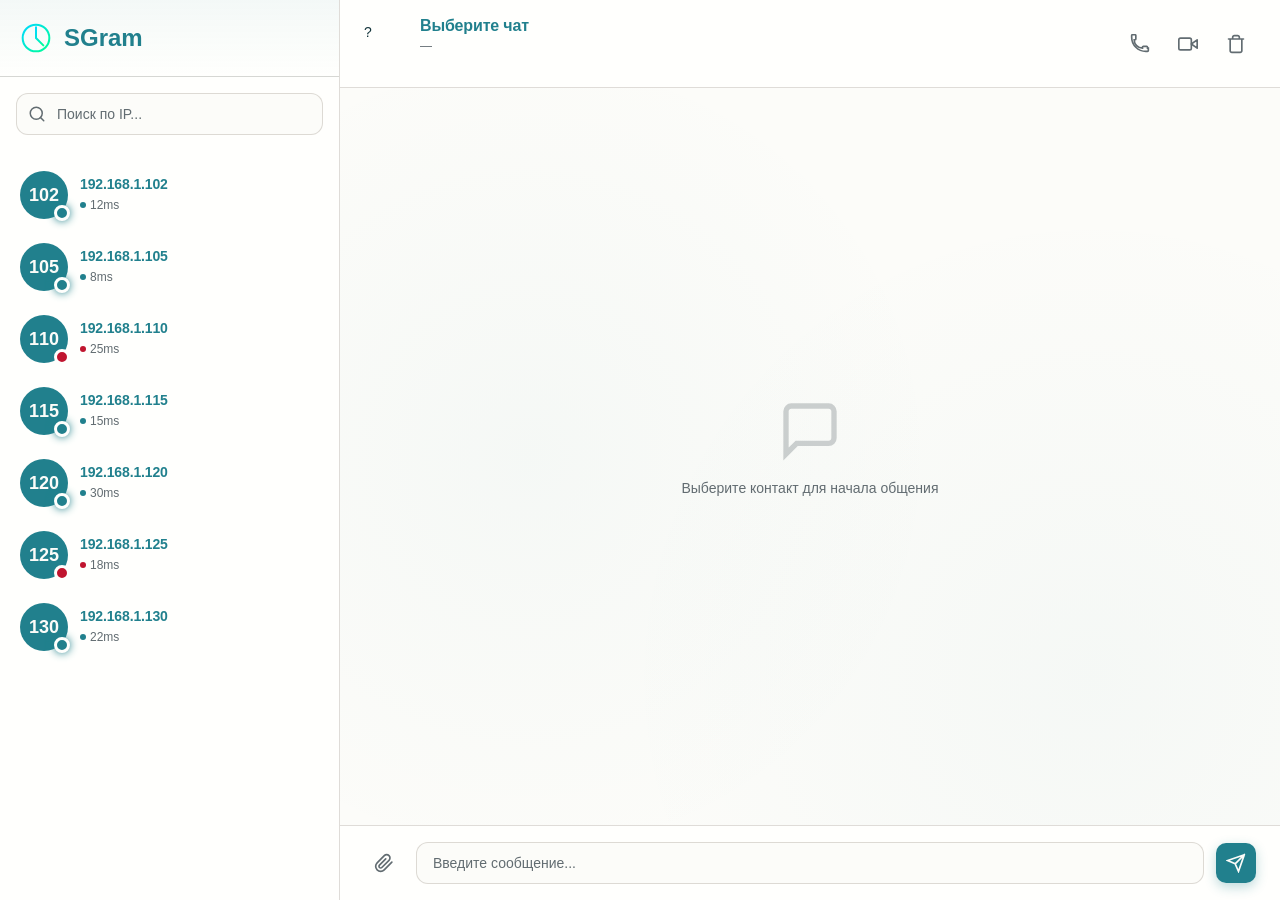
==== frontend/index.html @ 62a3f527 "Добавление frontend" ====
<!DOCTYPE html>
<html lang="ru">
<head>
    <meta charset="UTF-8">
    <meta name="viewport" content="width=device-width, initial-scale=1.0">
    <title>SGram</title>
    <link rel="stylesheet" href="css/styles.css">
</head>
<body>
    <div class="app-container">
        <aside class="sidebar">
            <div class="sidebar-header">
                <div class="logo">
                    <svg width="32" height="32" viewBox="0 0 48 48" fill="none">
                        <circle cx="24" cy="24" r="20" stroke="url(#gradient1)" stroke-width="3"/>
                        <path d="M24 8L24 24L35 35" stroke="url(#gradient1)" stroke-width="3" stroke-linecap="round"/>
                        <defs>
                            <linearGradient id="gradient1" x1="0%" y1="0%" x2="100%" y2="100%">
                                <stop offset="0%" style="stop-color:#00D9FF"/>
                                <stop offset="100%" style="stop-color:#00FF94"/>
                            </linearGradient>
                        </defs>
                    </svg>
                    <span>SGram</span>
                </div>
            </div>
            
            <div class="search-wrapper">
                <svg class="search-icon" width="18" height="18" viewBox="0 0 24 24" fill="none">
                    <circle cx="11" cy="11" r="8" stroke="currentColor" stroke-width="2"/>
                    <path d="M21 21L16.65 16.65" stroke="currentColor" stroke-width="2" stroke-linecap="round"/>
                </svg>
                <input type="text" placeholder="Поиск по IP..." id="search-input">
            </div>
            
            <div class="peers-list" id="peers-list"></div>
        </aside>
        
        <main class="chat-container">
            <div class="chat-header">
                <div class="chat-user-info">
                    <div class="avatar" id="header-avatar">
                        <span>?</span>
                        <div class="status-indicator"></div>
                    </div>
                    <div class="user-details">
                        <h3 id="header-name">Выберите чат</h3>
                        <p id="header-status">—</p>
                    </div>
                </div>
                
                <div class="chat-actions">
                    <button class="action-btn" id="voice-call-btn" title="Голосовой звонок">
                        <svg width="20" height="20" viewBox="0 0 24 24" fill="none">
                            <path d="M22 16.92V19.92C22 20.4723 21.5523 20.92 21 20.92H19C9.61116 20.92 2 13.3089 2 3.92001V1.92001C2 1.36773 2.44772 0.920013 3 0.920013H6C6.55228 0.920013 7 1.36773 7 1.92001V5.92001C7 6.47229 6.55228 6.92001 6 6.92001H5C5 12.4429 9.47715 16.92 15 16.92V15.92C15 15.3677 15.4477 14.92 16 14.92H20C20.5523 14.92 21 15.3677 21 15.92V16.92H22Z" stroke="currentColor" stroke-width="2"/>
                        </svg>
                    </button>
                    <button class="action-btn" id="video-call-btn" title="Видеозвонок">
                        <svg width="20" height="20" viewBox="0 0 24 24" fill="none">
                            <path d="M23 7L16 12L23 17V7Z" stroke="currentColor" stroke-width="2" stroke-linecap="round" stroke-linejoin="round"/>
                            <rect x="1" y="5" width="15" height="14" rx="2" stroke="currentColor" stroke-width="2"/>
                        </svg>
                    </button>
                    <button class="action-btn" id="delete-chat-btn" title="Удалить чат">
                        <svg width="20" height="20" viewBox="0 0 24 24" fill="none">
                            <path d="M3 6H5H21M8 6V4C8 3.46957 8.21071 2.96086 8.58579 2.58579C8.96086 2.21071 9.46957 2 10 2H14C14.5304 2 15.0391 2.21071 15.4142 2.58579C15.7893 2.96086 16 3.46957 16 4V6M19 6V20C19 20.5304 18.7893 21.0391 18.4142 21.4142C18.0391 21.7893 17.5304 22 17 22H7C6.46957 22 5.96086 21.7893 5.58579 21.4142C5.21071 21.0391 5 20.5304 5 20V6H19Z" stroke="currentColor" stroke-width="2" stroke-linecap="round"/>
                        </svg>
                    </button>
                </div>
            </div>
            
            <div class="messages-area" id="messages-area">
                <div class="empty-state">
                    <svg width="64" height="64" viewBox="0 0 24 24" fill="none">
                        <path d="M21 15C21 15.5304 20.7893 16.0391 20.4142 16.4142C20.0391 16.7893 19.5304 17 19 17H7L3 21V5C3 4.46957 3.21071 3.96086 3.58579 3.58579C3.96086 3.21071 4.46957 3 5 3H19C19.5304 3 20.0391 3.21071 20.4142 3.58579C20.7893 3.96086 21 4.46957 21 5V15Z" stroke="currentColor" stroke-width="2" stroke-linecap="round"/>
                    </svg>
                    <p>Выберите контакт для начала общения</p>
                </div>
            </div>
            
            <div class="file-preview hidden" id="file-preview"></div>
            
            <div class="message-input-wrapper">
                <input type="file" id="file-input" multiple hidden>
                <button class="attach-btn" id="attach-btn">
                    <svg width="20" height="20" viewBox="0 0 24 24" fill="none">
                        <path d="M21.44 11.05L12.25 20.24C11.1242 21.3658 9.59723 21.9983 8.005 21.9983C6.41277 21.9983 4.88584 21.3658 3.76 20.24C2.63416 19.1142 2.00166 17.5872 2.00166 15.995C2.00166 14.4028 2.63416 12.8758 3.76 11.75L12.33 3.18C13.0806 2.42944 14.0991 2.00562 15.16 2.00562C16.2209 2.00562 17.2394 2.42944 17.99 3.18C18.7406 3.93056 19.1644 4.94913 19.1644 6.01C19.1644 7.07087 18.7406 8.08944 17.99 8.84L9.41 17.41C9.03472 17.7853 8.52544 17.9971 7.995 17.9971C7.46456 17.9971 6.95528 17.7853 6.58 17.41C6.20472 17.0347 5.99292 16.5254 5.99292 15.995C5.99292 15.4646 6.20472 14.9553 6.58 14.58L14.07 7.1" stroke="currentColor" stroke-width="2" stroke-linecap="round"/>
                    </svg>
                </button>
                <input type="text" id="message-input" placeholder="Введите сообщение...">
                <button class="send-btn" id="send-btn">
                    <svg width="20" height="20" viewBox="0 0 24 24" fill="none">
                        <path d="M22 2L11 13M22 2L15 22L11 13M22 2L2 9L11 13" stroke="currentColor" stroke-width="2" stroke-linecap="round"/>
                    </svg>
                </button>
            </div>
        </main>
    </div>
    
    <div class="call-modal hidden" id="call-modal">
        <div class="call-content" id="call-content">
            <div class="call-avatar" id="call-avatar-wrapper">
                <span id="call-avatar-text">?</span>
            </div>
            <h3 id="call-name">IP адрес</h3>
            <p id="call-status">Звонок...</p>
            
            <div class="call-actions">
                <button class="call-btn decline" id="decline-call-btn">
                    <svg width="24" height="24" viewBox="0 0 24 24" fill="none">
                        <path d="M22 16.92V19.92C22 20.4723 21.5523 20.92 21 20.92H19C9.61116 20.92 2 13.3089 2 3.92001V1.92001C2 1.36773 2.44772 0.920013 3 0.920013H6C6.55228 0.920013 7 1.36773 7 1.92001V5.92001C7 6.47229 6.55228 6.92001 6 6.92001H5C5 12.4429 9.47715 16.92 15 16.92V15.92C15 15.3677 15.4477 14.92 16 14.92H20C20.5523 14.92 21 15.3677 21 15.92V16.92H22Z" stroke="currentColor" stroke-width="2"/>
                    </svg>
                </button>
            </div>
        </div>
        
        <div class="video-call-wrapper hidden" id="video-call-wrapper">
            <video id="remote-video" class="remote-video" autoplay playsinline></video>
            <video id="local-video" class="local-video" autoplay playsinline muted></video>
            <div class="video-timer" id="video-timer">00:00</div>
            <button class="video-end-btn" id="video-end-btn">
                <svg width="24" height="24" viewBox="0 0 24 24" fill="none">
                    <path d="M22 16.92V19.92C22 20.4723 21.5523 20.92 21 20.92H19C9.61116 20.92 2 13.3089 2 3.92001V1.92001C2 1.36773 2.44772 0.920013 3 0.920013H6C6.55228 0.920013 7 1.36773 7 1.92001V5.92001C7 6.47229 6.55228 6.92001 6 6.92001H5C5 12.4429 9.47715 16.92 15 16.92V15.92C15 15.3677 15.4477 14.92 16 14.92H20C20.5523 14.92 21 15.3677 21 15.92V16.92H22Z" stroke="currentColor" stroke-width="2"/>
                </svg>
            </button>
        </div>
    </div>
    
    <script src="js/app.js"></script>
</body>
</html>
---- frontend/css/styles.css ----
:root {
  --color-white: rgba(255, 255, 255, 1);
  --color-black: rgba(0, 0, 0, 1);
  --color-cream-50: rgba(252, 252, 249, 1);
  --color-cream-100: rgba(255, 255, 253, 1);
  --color-gray-200: rgba(245, 245, 245, 1);
  --color-gray-300: rgba(167, 169, 169, 1);
  --color-gray-400: rgba(119, 124, 124, 1);
  --color-slate-500: rgba(98, 108, 113, 1);
  --color-brown-600: rgba(94, 82, 64, 1);
  --color-charcoal-700: rgba(31, 33, 33, 1);
  --color-charcoal-800: rgba(38, 40, 40, 1);
  --color-slate-900: rgba(19, 52, 59, 1);
  --color-teal-300: rgba(50, 184, 198, 1);
  --color-teal-400: rgba(45, 166, 178, 1);
  --color-teal-500: rgba(33, 128, 141, 1);
  --color-teal-600: rgba(29, 116, 128, 1);
  --color-teal-700: rgba(26, 104, 115, 1);
  --color-teal-800: rgba(41, 150, 161, 1);
  --color-red-400: rgba(255, 84, 89, 1);
  --color-red-500: rgba(192, 21, 47, 1);
  --color-orange-400: rgba(230, 129, 97, 1);
  --color-orange-500: rgba(168, 75, 47, 1);

  --color-brown-600-rgb: 94, 82, 64;
  --color-teal-500-rgb: 33, 128, 141;
  --color-slate-900-rgb: 19, 52, 59;
  --color-slate-500-rgb: 98, 108, 113;
  --color-red-500-rgb: 192, 21, 47;
  --color-red-400-rgb: 255, 84, 89;
  --color-orange-500-rgb: 168, 75, 47;
  --color-orange-400-rgb: 230, 129, 97;

  --color-bg-1: rgba(59, 130, 246, 0.08);
  --color-bg-2: rgba(245, 158, 11, 0.08);
  --color-bg-3: rgba(34, 197, 94, 0.08);
  --color-bg-4: rgba(239, 68, 68, 0.08);
  --color-bg-5: rgba(147, 51, 234, 0.08);
  --color-bg-6: rgba(249, 115, 22, 0.08);
  --color-bg-7: rgba(236, 72, 153, 0.08);
  --color-bg-8: rgba(6, 182, 212, 0.08);

  --color-background: var(--color-cream-50);
  --color-surface: var(--color-cream-100);
  --color-text: var(--color-slate-900);
  --color-text-secondary: var(--color-slate-500);
  --color-primary: var(--color-teal-500);
  --color-primary-hover: var(--color-teal-600);
  --color-primary-active: var(--color-teal-700);
  --color-secondary: rgba(var(--color-brown-600-rgb), 0.12);
  --color-secondary-hover: rgba(var(--color-brown-600-rgb), 0.2);
  --color-secondary-active: rgba(var(--color-brown-600-rgb), 0.25);
  --color-border: rgba(var(--color-brown-600-rgb), 0.2);
  --color-btn-primary-text: var(--color-cream-50);
  --color-card-border: rgba(var(--color-brown-600-rgb), 0.12);
  --color-card-border-inner: rgba(var(--color-brown-600-rgb), 0.12);
  --color-error: var(--color-red-500);
  --color-success: var(--color-teal-500);
  --color-warning: var(--color-orange-500);
  --color-info: var(--color-slate-500);
  --color-focus-ring: rgba(var(--color-teal-500-rgb), 0.4);
  --color-select-caret: rgba(var(--color-slate-900-rgb), 0.8);

  --focus-ring: 0 0 0 3px var(--color-focus-ring);
  --focus-outline: 2px solid var(--color-primary);
  --status-bg-opacity: 0.15;
  --status-border-opacity: 0.25;
  --select-caret-light: url("data:image/svg+xml,%3Csvg xmlns='http://www.w3.org/2000/svg' width='16' height='16' viewBox='0 0 24 24' fill='none' stroke='%23134252' stroke-width='2' stroke-linecap='round' stroke-linejoin='round'%3E%3Cpolyline points='6 9 12 15 18 9'%3E%3C/polyline%3E%3C/svg%3E");
  --select-caret-dark: url("data:image/svg+xml,%3Csvg xmlns='http://www.w3.org/2000/svg' width='16' height='16' viewBox='0 0 24 24' fill='none' stroke='%23f5f5f5' stroke-width='2' stroke-linecap='round' stroke-linejoin='round'%3E%3Cpolyline points='6 9 12 15 18 9'%3E%3C/polyline%3E%3C/svg%3E");

  --color-success-rgb: 33, 128, 141;
  --color-error-rgb: 192, 21, 47;
  --color-warning-rgb: 168, 75, 47;
  --color-info-rgb: 98, 108, 113;

  --font-family-base: "FKGroteskNeue", "Geist", "Inter", -apple-system,
    BlinkMacSystemFont, "Segoe UI", Roboto, sans-serif;
  --font-family-mono: "Berkeley Mono", ui-monospace, SFMono-Regular, Menlo,
    Monaco, Consolas, monospace;
  --font-size-xs: 11px;
  --font-size-sm: 12px;
  --font-size-base: 14px;
  --font-size-md: 14px;
  --font-size-lg: 16px;
  --font-size-xl: 18px;
  --font-size-2xl: 20px;
  --font-size-3xl: 24px;
  --font-size-4xl: 30px;
  --font-weight-normal: 400;
  --font-weight-medium: 500;
  --font-weight-semibold: 550;
  --font-weight-bold: 600;
  --line-height-tight: 1.2;
  --line-height-normal: 1.5;
  --letter-spacing-tight: -0.01em;

  --space-0: 0;
  --space-1: 1px;
  --space-2: 2px;
  --space-4: 4px;
  --space-6: 6px;
  --space-8: 8px;
  --space-10: 10px;
  --space-12: 12px;
  --space-16: 16px;
  --space-20: 20px;
  --space-24: 24px;
  --space-32: 32px;

  --radius-sm: 6px;
  --radius-base: 8px;
  --radius-md: 10px;
  --radius-lg: 12px;
  --radius-full: 9999px;

  --shadow-xs: 0 1px 2px rgba(0, 0, 0, 0.02);
  --shadow-sm: 0 1px 3px rgba(0, 0, 0, 0.04), 0 1px 2px rgba(0, 0, 0, 0.02);
  --shadow-md: 0 4px 6px -1px rgba(0, 0, 0, 0.04),
    0 2px 4px -1px rgba(0, 0, 0, 0.02);
  --shadow-lg: 0 10px 15px -3px rgba(0, 0, 0, 0.04),
    0 4px 6px -2px rgba(0, 0, 0, 0.02);
  --shadow-inset-sm: inset 0 1px 0 rgba(255, 255, 255, 0.15),
    inset 0 -1px 0 rgba(0, 0, 0, 0.03);

  /* Animation */
  --duration-fast: 150ms;
  --duration-normal: 250ms;
  --ease-standard: cubic-bezier(0.16, 1, 0.3, 1);

  /* Layout */
  --container-sm: 640px;
  --container-md: 768px;
  --container-lg: 1024px;
  --container-xl: 1280px;
}

/* Dark mode colors */
@media (prefers-color-scheme: dark) {
  :root {
    /* RGB versions for opacity control (Dark Mode) */
    --color-gray-400-rgb: 119, 124, 124;
    --color-teal-300-rgb: 50, 184, 198;
    --color-gray-300-rgb: 167, 169, 169;
    --color-gray-200-rgb: 245, 245, 245;

    /* Background color tokens (Dark Mode) */
    --color-bg-1: rgba(29, 78, 216, 0.15); /* Dark blue */
    --color-bg-2: rgba(180, 83, 9, 0.15); /* Dark yellow */
    --color-bg-3: rgba(21, 128, 61, 0.15); /* Dark green */
    --color-bg-4: rgba(185, 28, 28, 0.15); /* Dark red */
    --color-bg-5: rgba(107, 33, 168, 0.15); /* Dark purple */
    --color-bg-6: rgba(194, 65, 12, 0.15); /* Dark orange */
    --color-bg-7: rgba(190, 24, 93, 0.15); /* Dark pink */
    --color-bg-8: rgba(8, 145, 178, 0.15); /* Dark cyan */

    /* Semantic Color Tokens (Dark Mode) */
    --color-background: var(--color-charcoal-700);
    --color-surface: var(--color-charcoal-800);
    --color-text: var(--color-gray-200);
    --color-text-secondary: rgba(var(--color-gray-300-rgb), 0.7);
    --color-primary: var(--color-teal-300);
    --color-primary-hover: var(--color-teal-400);
    --color-primary-active: var(--color-teal-800);
    --color-secondary: rgba(var(--color-gray-400-rgb), 0.15);
    --color-secondary-hover: rgba(var(--color-gray-400-rgb), 0.25);
    --color-secondary-active: rgba(var(--color-gray-400-rgb), 0.3);
    --color-border: rgba(var(--color-gray-400-rgb), 0.3);
    --color-error: var(--color-red-400);
    --color-success: var(--color-teal-300);
    --color-warning: var(--color-orange-400);
    --color-info: var(--color-gray-300);
    --color-focus-ring: rgba(var(--color-teal-300-rgb), 0.4);
    --color-btn-primary-text: var(--color-slate-900);
    --color-card-border: rgba(var(--color-gray-400-rgb), 0.2);
    --color-card-border-inner: rgba(var(--color-gray-400-rgb), 0.15);
    --shadow-inset-sm: inset 0 1px 0 rgba(255, 255, 255, 0.1),
      inset 0 -1px 0 rgba(0, 0, 0, 0.15);
    --button-border-secondary: rgba(var(--color-gray-400-rgb), 0.2);
    --color-border-secondary: rgba(var(--color-gray-400-rgb), 0.2);
    --color-select-caret: rgba(var(--color-gray-200-rgb), 0.8);

    /* Common style patterns - updated for dark mode */
    --focus-ring: 0 0 0 3px var(--color-focus-ring);
    --focus-outline: 2px solid var(--color-primary);
    --status-bg-opacity: 0.15;
    --status-border-opacity: 0.25;
    --select-caret-light: url("data:image/svg+xml,%3Csvg xmlns='http://www.w3.org/2000/svg' width='16' height='16' viewBox='0 0 24 24' fill='none' stroke='%23134252' stroke-width='2' stroke-linecap='round' stroke-linejoin='round'%3E%3Cpolyline points='6 9 12 15 18 9'%3E%3C/polyline%3E%3C/svg%3E");
    --select-caret-dark: url("data:image/svg+xml,%3Csvg xmlns='http://www.w3.org/2000/svg' width='16' height='16' viewBox='0 0 24 24' fill='none' stroke='%23f5f5f5' stroke-width='2' stroke-linecap='round' stroke-linejoin='round'%3E%3Cpolyline points='6 9 12 15 18 9'%3E%3C/polyline%3E%3C/svg%3E");

    /* RGB versions for dark mode */
    --color-success-rgb: var(--color-teal-300-rgb);
    --color-error-rgb: var(--color-red-400-rgb);
    --color-warning-rgb: var(--color-orange-400-rgb);
    --color-info-rgb: var(--color-gray-300-rgb);
  }
}

/* Data attribute for manual theme switching */
[data-color-scheme="dark"] {
  /* RGB versions for opacity control (dark mode) */
  --color-gray-400-rgb: 119, 124, 124;
  --color-teal-300-rgb: 50, 184, 198;
  --color-gray-300-rgb: 167, 169, 169;
  --color-gray-200-rgb: 245, 245, 245;

  /* Colorful background palette - Dark Mode */
  --color-bg-1: rgba(29, 78, 216, 0.15); /* Dark blue */
  --color-bg-2: rgba(180, 83, 9, 0.15); /* Dark yellow */
  --color-bg-3: rgba(21, 128, 61, 0.15); /* Dark green */
  --color-bg-4: rgba(185, 28, 28, 0.15); /* Dark red */
  --color-bg-5: rgba(107, 33, 168, 0.15); /* Dark purple */
  --color-bg-6: rgba(194, 65, 12, 0.15); /* Dark orange */
  --color-bg-7: rgba(190, 24, 93, 0.15); /* Dark pink */
  --color-bg-8: rgba(8, 145, 178, 0.15); /* Dark cyan */

  /* Semantic Color Tokens (Dark Mode) */
  --color-background: var(--color-charcoal-700);
  --color-surface: var(--color-charcoal-800);
  --color-text: var(--color-gray-200);
  --color-text-secondary: rgba(var(--color-gray-300-rgb), 0.7);
  --color-primary: var(--color-teal-300);
  --color-primary-hover: var(--color-teal-400);
  --color-primary-active: var(--color-teal-800);
  --color-secondary: rgba(var(--color-gray-400-rgb), 0.15);
  --color-secondary-hover: rgba(var(--color-gray-400-rgb), 0.25);
  --color-secondary-active: rgba(var(--color-gray-400-rgb), 0.3);
  --color-border: rgba(var(--color-gray-400-rgb), 0.3);
  --color-error: var(--color-red-400);
  --color-success: var(--color-teal-300);
  --color-warning: var(--color-orange-400);
  --color-info: var(--color-gray-300);
  --color-focus-ring: rgba(var(--color-teal-300-rgb), 0.4);
  --color-btn-primary-text: var(--color-slate-900);
  --color-card-border: rgba(var(--color-gray-400-rgb), 0.15);
  --color-card-border-inner: rgba(var(--color-gray-400-rgb), 0.15);
  --shadow-inset-sm: inset 0 1px 0 rgba(255, 255, 255, 0.1),
    inset 0 -1px 0 rgba(0, 0, 0, 0.15);
  --color-border-secondary: rgba(var(--color-gray-400-rgb), 0.2);
  --color-select-caret: rgba(var(--color-gray-200-rgb), 0.8);

  /* Common style patterns - updated for dark mode */
  --focus-ring: 0 0 0 3px var(--color-focus-ring);
  --focus-outline: 2px solid var(--color-primary);
  --status-bg-opacity: 0.15;
  --status-border-opacity: 0.25;
  --select-caret-light: url("data:image/svg+xml,%3Csvg xmlns='http://www.w3.org/2000/svg' width='16' height='16' viewBox='0 0 24 24' fill='none' stroke='%23134252' stroke-width='2' stroke-linecap='round' stroke-linejoin='round'%3E%3Cpolyline points='6 9 12 15 18 9'%3E%3C/polyline%3E%3C/svg%3E");
  --select-caret-dark: url("data:image/svg+xml,%3Csvg xmlns='http://www.w3.org/2000/svg' width='16' height='16' viewBox='0 0 24 24' fill='none' stroke='%23f5f5f5' stroke-width='2' stroke-linecap='round' stroke-linejoin='round'%3E%3Cpolyline points='6 9 12 15 18 9'%3E%3C/polyline%3E%3C/svg%3E");

  /* RGB versions for dark mode */
  --color-success-rgb: var(--color-teal-300-rgb);
  --color-error-rgb: var(--color-red-400-rgb);
  --color-warning-rgb: var(--color-orange-400-rgb);
  --color-info-rgb: var(--color-gray-300-rgb);
}

[data-color-scheme="light"] {
  /* RGB versions for opacity control (light mode) */
  --color-brown-600-rgb: 94, 82, 64;
  --color-teal-500-rgb: 33, 128, 141;
  --color-slate-900-rgb: 19, 52, 59;

  /* Semantic Color Tokens (Light Mode) */
  --color-background: var(--color-cream-50);
  --color-surface: var(--color-cream-100);
  --color-text: var(--color-slate-900);
  --color-text-secondary: var(--color-slate-500);
  --color-primary: var(--color-teal-500);
  --color-primary-hover: var(--color-teal-600);
  --color-primary-active: var(--color-teal-700);
  --color-secondary: rgba(var(--color-brown-600-rgb), 0.12);
  --color-secondary-hover: rgba(var(--color-brown-600-rgb), 0.2);
  --color-secondary-active: rgba(var(--color-brown-600-rgb), 0.25);
  --color-border: rgba(var(--color-brown-600-rgb), 0.2);
  --color-btn-primary-text: var(--color-cream-50);
  --color-card-border: rgba(var(--color-brown-600-rgb), 0.12);
  --color-card-border-inner: rgba(var(--color-brown-600-rgb), 0.12);
  --color-error: var(--color-red-500);
  --color-success: var(--color-teal-500);
  --color-warning: var(--color-orange-500);
  --color-info: var(--color-slate-500);
  --color-focus-ring: rgba(var(--color-teal-500-rgb), 0.4);

  /* RGB versions for light mode */
  --color-success-rgb: var(--color-teal-500-rgb);
  --color-error-rgb: var(--color-red-500-rgb);
  --color-warning-rgb: var(--color-orange-500-rgb);
  --color-info-rgb: var(--color-slate-500-rgb);
}

/* Base styles */
html {
  font-size: var(--font-size-base);
  font-family: var(--font-family-base);
  line-height: var(--line-height-normal);
  color: var(--color-text);
  background-color: var(--color-background);
  -webkit-font-smoothing: antialiased;
  box-sizing: border-box;
}

body {
  margin: 0;
  padding: 0;
}

*,
*::before,
*::after {
  box-sizing: inherit;
}

/* Typography */
h1,
h2,
h3,
h4,
h5,
h6 {
  margin: 0;
  font-weight: var(--font-weight-semibold);
  line-height: var(--line-height-tight);
  color: var(--color-text);
  letter-spacing: var(--letter-spacing-tight);
}

h1 {
  font-size: var(--font-size-4xl);
}
h2 {
  font-size: var(--font-size-3xl);
}
h3 {
  font-size: var(--font-size-2xl);
}
h4 {
  font-size: var(--font-size-xl);
}
h5 {
  font-size: var(--font-size-lg);
}
h6 {
  font-size: var(--font-size-md);
}

p {
  margin: 0 0 var(--space-16) 0;
}

a {
  color: var(--color-primary);
  text-decoration: none;
  transition: color var(--duration-fast) var(--ease-standard);
}

a:hover {
  color: var(--color-primary-hover);
}

code,
pre {
  font-family: var(--font-family-mono);
  font-size: calc(var(--font-size-base) * 0.95);
  background-color: var(--color-secondary);
  border-radius: var(--radius-sm);
}

code {
  padding: var(--space-1) var(--space-4);
}

pre {
  padding: var(--space-16);
  margin: var(--space-16) 0;
  overflow: auto;
  border: 1px solid var(--color-border);
}

pre code {
  background: none;
  padding: 0;
}

/* Buttons */
.btn {
  display: inline-flex;
  align-items: center;
  justify-content: center;
  padding: var(--space-8) var(--space-16);
  border-radius: var(--radius-base);
  font-size: var(--font-size-base);
  font-weight: 500;
  line-height: 1.5;
  cursor: pointer;
  transition: all var(--duration-normal) var(--ease-standard);
  border: none;
  text-decoration: none;
  position: relative;
}

.btn:focus-visible {
  outline: none;
  box-shadow: var(--focus-ring);
}

.btn--primary {
  background: var(--color-primary);
  color: var(--color-btn-primary-text);
}

.btn--primary:hover {
  background: var(--color-primary-hover);
}

.btn--primary:active {
  background: var(--color-primary-active);
}

.btn--secondary {
  background: var(--color-secondary);
  color: var(--color-text);
}

.btn--secondary:hover {
  background: var(--color-secondary-hover);
}

.btn--secondary:active {
  background: var(--color-secondary-active);
}

.btn--outline {
  background: transparent;
  border: 1px solid var(--color-border);
  color: var(--color-text);
}

.btn--outline:hover {
  background: var(--color-secondary);
}

.btn--sm {
  padding: var(--space-4) var(--space-12);
  font-size: var(--font-size-sm);
  border-radius: var(--radius-sm);
}

.btn--lg {
  padding: var(--space-10) var(--space-20);
  font-size: var(--font-size-lg);
  border-radius: var(--radius-md);
}

.btn--full-width {
  width: 100%;
}

.btn:disabled {
  opacity: 0.5;
  cursor: not-allowed;
}

/* Form elements */
.form-control {
  display: block;
  width: 100%;
  padding: var(--space-8) var(--space-12);
  font-size: var(--font-size-md);
  line-height: 1.5;
  color: var(--color-text);
  background-color: var(--color-surface);
  border: 1px solid var(--color-border);
  border-radius: var(--radius-base);
  transition: border-color var(--duration-fast) var(--ease-standard),
    box-shadow var(--duration-fast) var(--ease-standard);
}

textarea.form-control {
  font-family: var(--font-family-base);
  font-size: var(--font-size-base);
}

select.form-control {
  padding: var(--space-8) var(--space-12);
  -webkit-appearance: none;
  -moz-appearance: none;
  appearance: none;
  background-image: var(--select-caret-light);
  background-repeat: no-repeat;
  background-position: right var(--space-12) center;
  background-size: 16px;
  padding-right: var(--space-32);
}

/* Add a dark mode specific caret */
@media (prefers-color-scheme: dark) {
  select.form-control {
    background-image: var(--select-caret-dark);
  }
}

/* Also handle data-color-scheme */
[data-color-scheme="dark"] select.form-control {
  background-image: var(--select-caret-dark);
}

[data-color-scheme="light"] select.form-control {
  background-image: var(--select-caret-light);
}

.form-control:focus {
  border-color: var(--color-primary);
  outline: var(--focus-outline);
}

.form-label {
  display: block;
  margin-bottom: var(--space-8);
  font-weight: var(--font-weight-medium);
  font-size: var(--font-size-sm);
}

.form-group {
  margin-bottom: var(--space-16);
}

/* Card component */
.card {
  background-color: var(--color-surface);
  border-radius: var(--radius-lg);
  border: 1px solid var(--color-card-border);
  box-shadow: var(--shadow-sm);
  overflow: hidden;
  transition: box-shadow var(--duration-normal) var(--ease-standard);
}

.card:hover {
  box-shadow: var(--shadow-md);
}

.card__body {
  padding: var(--space-16);
}

.card__header,
.card__footer {
  padding: var(--space-16);
  border-bottom: 1px solid var(--color-card-border-inner);
}

/* Status indicators - simplified with CSS variables */
.status {
  display: inline-flex;
  align-items: center;
  padding: var(--space-6) var(--space-12);
  border-radius: var(--radius-full);
  font-weight: var(--font-weight-medium);
  font-size: var(--font-size-sm);
}

.status--success {
  background-color: rgba(
    var(--color-success-rgb, 33, 128, 141),
    var(--status-bg-opacity)
  );
  color: var(--color-success);
  border: 1px solid
    rgba(var(--color-success-rgb, 33, 128, 141), var(--status-border-opacity));
}

.status--error {
  background-color: rgba(
    var(--color-error-rgb, 192, 21, 47),
    var(--status-bg-opacity)
  );
  color: var(--color-error);
  border: 1px solid
    rgba(var(--color-error-rgb, 192, 21, 47), var(--status-border-opacity));
}

.status--warning {
  background-color: rgba(
    var(--color-warning-rgb, 168, 75, 47),
    var(--status-bg-opacity)
  );
  color: var(--color-warning);
  border: 1px solid
    rgba(var(--color-warning-rgb, 168, 75, 47), var(--status-border-opacity));
}

.status--info {
  background-color: rgba(
    var(--color-info-rgb, 98, 108, 113),
    var(--status-bg-opacity)
  );
  color: var(--color-info);
  border: 1px solid
    rgba(var(--color-info-rgb, 98, 108, 113), var(--status-border-opacity));
}

.container {
  width: 100%;
  margin-right: auto;
  margin-left: auto;
  padding-right: var(--space-16);
  padding-left: var(--space-16);
}

@media (min-width: 640px) {
  .container {
    max-width: var(--container-sm);
  }
}
@media (min-width: 768px) {
  .container {
    max-width: var(--container-md);
  }
}
@media (min-width: 1024px) {
  .container {
    max-width: var(--container-lg);
  }
}
@media (min-width: 1280px) {
  .container {
    max-width: var(--container-xl);
  }
}

.flex {
  display: flex;
}
.flex-col {
  flex-direction: column;
}
.items-center {
  align-items: center;
}
.justify-center {
  justify-content: center;
}
.justify-between {
  justify-content: space-between;
}
.gap-4 {
  gap: var(--space-4);
}
.gap-8 {
  gap: var(--space-8);
}
.gap-16 {
  gap: var(--space-16);
}

.m-0 {
  margin: 0;
}
.mt-8 {
  margin-top: var(--space-8);
}
.mb-8 {
  margin-bottom: var(--space-8);
}
.mx-8 {
  margin-left: var(--space-8);
  margin-right: var(--space-8);
}
.my-8 {
  margin-top: var(--space-8);
  margin-bottom: var(--space-8);
}

.p-0 {
  padding: 0;
}
.py-8 {
  padding-top: var(--space-8);
  padding-bottom: var(--space-8);
}
.px-8 {
  padding-left: var(--space-8);
  padding-right: var(--space-8);
}
.py-16 {
  padding-top: var(--space-16);
  padding-bottom: var(--space-16);
}
.px-16 {
  padding-left: var(--space-16);
  padding-right: var(--space-16);
}

.block {
  display: block;
}
.hidden {
  display: none;
}

/* Accessibility */
.sr-only {
  position: absolute;
  width: 1px;
  height: 1px;
  padding: 0;
  margin: -1px;
  overflow: hidden;
  clip: rect(0, 0, 0, 0);
  white-space: nowrap;
  border-width: 0;
}

:focus-visible {
  outline: var(--focus-outline);
  outline-offset: 2px;
}

[data-color-scheme="dark"] .btn--outline {
  border: 1px solid var(--color-border-secondary);
}

@font-face {
  font-family: 'FKGroteskNeue';
  src: url('https://r2cdn.perplexity.ai/fonts/FKGroteskNeue.woff2')
    format('woff2');
}

:root {
    --gradient-primary: linear-gradient(135deg, var(--color-primary), var(--color-success));
    --gradient-secondary: linear-gradient(135deg, var(--color-teal-500), var(--color-teal-300));
    --gradient-danger: linear-gradient(135deg, var(--color-error), var(--color-red-400));
}

* {
    margin: 0;
    padding: 0;
    box-sizing: border-box;
}

html, body {
    height: 100%;
    overflow: hidden;
}

body {
    font-family: var(--font-family-base);
    background: var(--color-background);
    color: var(--color-text);
    font-size: var(--font-size-base);
    line-height: var(--line-height-normal);
}

.app-container {
    display: flex;
    height: 100vh;
}

.sidebar {
    width: 340px;
    background: var(--color-surface);
    border-right: 1px solid var(--color-border);
    display: flex;
    flex-direction: column;
}

.sidebar-header {
    padding: var(--space-20);
    border-bottom: 1px solid var(--color-border);
    background: linear-gradient(180deg, rgba(var(--color-teal-500-rgb), 0.05), transparent);
}

.logo {
    display: flex;
    align-items: center;
    gap: var(--space-12);
    font-size: var(--font-size-3xl);
    font-weight: var(--font-weight-bold);
    background: var(--gradient-primary);
    -webkit-background-clip: text;
    -webkit-text-fill-color: transparent;
    background-clip: text;
}

.search-wrapper {
    position: relative;
    padding: var(--space-16);
}

.search-icon {
    position: absolute;
    left: 28px;
    top: 50%;
    transform: translateY(-50%);
    color: var(--color-text-secondary);
    pointer-events: none;
}

.search-wrapper input {
    width: 100%;
    padding: var(--space-12) var(--space-12) var(--space-12) 40px;
    background: var(--color-background);
    border: 1px solid var(--color-border);
    border-radius: var(--radius-lg);
    color: var(--color-text);
    font-size: var(--font-size-md);
    font-family: var(--font-family-base);
    transition: all var(--duration-normal) var(--ease-standard);
}

.search-wrapper input:focus {
    outline: none;
    border-color: var(--color-primary);
    box-shadow: var(--focus-ring);
}

.search-wrapper input::placeholder {
    color: var(--color-text-secondary);
}

.peers-list {
    flex: 1;
    overflow-y: auto;
    padding: var(--space-8);
}

.peer-item {
    display: flex;
    align-items: center;
    gap: var(--space-12);
    padding: var(--space-12);
    border-radius: var(--radius-lg);
    cursor: pointer;
    transition: all var(--duration-fast) var(--ease-standard);
    position: relative;
}

.peer-item:hover {
    background: var(--color-secondary);
    transform: translateX(var(--space-4));
}

.peer-item.active {
    background: linear-gradient(135deg, rgba(var(--color-teal-500-rgb), 0.15), rgba(var(--color-teal-500-rgb), 0.1));
}

.peer-item .avatar {
    position: relative;
    width: 48px;
    height: 48px;
    border-radius: var(--radius-full);
    background: var(--gradient-primary);
    display: flex;
    align-items: center;
    justify-content: center;
    font-weight: var(--font-weight-semibold);
    font-size: var(--font-size-xl);
    flex-shrink: 0;
    color: var(--color-btn-primary-text);
}

.avatar .status-indicator {
    position: absolute;
    bottom: -2px;
    right: -2px;
    width: var(--space-16);
    height: var(--space-16);
    border-radius: var(--radius-full);
    border: 3px solid var(--color-surface);
    transition: background var(--duration-normal) var(--ease-standard);
}

.avatar .status-indicator.online {
    background: var(--color-success);
    box-shadow: 0 0 var(--space-8) var(--color-success);
}

.avatar .status-indicator.offline {
    background: var(--color-error);
}

.peer-info {
    flex: 1;
    min-width: 0;
}

.peer-info h4 {
    font-size: var(--font-size-base);
    font-weight: var(--font-weight-semibold);
    margin-bottom: var(--space-4);
    color: var(--color-primary);
}

.peer-meta {
    display: flex;
    align-items: center;
    gap: var(--space-8);
    font-size: var(--font-size-sm);
    color: var(--color-text-secondary);
}

.peer-ping {
    display: flex;
    align-items: center;
    gap: var(--space-4);
}

.ping-dot {
    width: var(--space-6);
    height: var(--space-6);
    border-radius: var(--radius-full);
    animation: pulse 2s infinite;
}

.ping-dot.online {
    background: var(--color-success);
}

.ping-dot.offline {
    background: var(--color-error);
}

@keyframes pulse {
    0%, 100% {
        opacity: 1;
        transform: scale(1);
    }
    50% {
        opacity: 0.6;
        transform: scale(0.8);
    }
}

.chat-container {
    flex: 1;
    display: flex;
    flex-direction: column;
    background: var(--color-background);
}

.chat-header {
    padding: var(--space-16) var(--space-24);
    background: var(--color-surface);
    border-bottom: 1px solid var(--color-border);
    display: flex;
    align-items: center;
    justify-content: space-between;
}

.chat-user-info {
    display: flex;
    align-items: center;
    gap: var(--space-12);
}

.chat-user-info .avatar {
    width: 44px;
    height: 44px;
    position: relative;
}

.user-details h3 {
    font-size: var(--font-size-lg);
    font-weight: var(--font-weight-semibold);
    margin-bottom: var(--space-2);
    background: var(--gradient-primary);
    -webkit-background-clip: text;
    -webkit-text-fill-color: transparent;
    background-clip: text;
}

.user-details p {
    font-size: var(--font-size-sm);
    color: var(--color-text-secondary);
}

.chat-actions {
    display: flex;
    gap: var(--space-8);
}

.action-btn {
    width: 40px;
    height: 40px;
    display: flex;
    align-items: center;
    justify-content: center;
    background: transparent;
    border: none;
    border-radius: var(--radius-md);
    color: var(--color-text-secondary);
    cursor: pointer;
    transition: all var(--duration-fast) var(--ease-standard);
}

.action-btn:hover {
    background: var(--color-secondary);
    color: var(--color-primary);
    transform: translateY(-2px);
}

.action-btn:active {
    transform: scale(0.95);
}

.messages-area {
    flex: 1;
    overflow-y: auto;
    padding: var(--space-24);
    display: flex;
    flex-direction: column;
    background: radial-gradient(circle at 20% 50%, rgba(var(--color-teal-500-rgb), 0.03), transparent 50%),
                radial-gradient(circle at 80% 80%, rgba(var(--color-teal-500-rgb), 0.03), transparent 50%);
}

.empty-state {
    flex: 1;
    display: flex;
    flex-direction: column;
    align-items: center;
    justify-content: center;
    color: var(--color-text-secondary);
    gap: var(--space-16);
}

.empty-state svg {
    opacity: 0.3;
}

.message {
    display: flex;
    gap: var(--space-12);
    margin-bottom: var(--space-16);
    animation: slideIn var(--duration-normal) var(--ease-standard);
}

@keyframes slideIn {
    from {
        opacity: 0;
        transform: translateY(var(--space-20));
    }
    to {
        opacity: 1;
        transform: translateY(0);
    }
}

.message.sent {
    flex-direction: row-reverse;
}

.message-avatar {
    width: 36px;
    height: 36px;
    border-radius: var(--radius-full);
    background: var(--gradient-primary);
    display: flex;
    align-items: center;
    justify-content: center;
    font-weight: var(--font-weight-semibold);
    font-size: var(--font-size-md);
    flex-shrink: 0;
    color: var(--color-btn-primary-text);
}

.message-content {
    max-width: 60%;
}

.message-bubble {
    padding: var(--space-12) var(--space-16);
    border-radius: var(--radius-lg);
    word-wrap: break-word;
    line-height: 1.4;
    position: relative;
}

.message.received .message-bubble {
    background: var(--color-surface);
    border: 1px solid var(--color-border);
    border-bottom-left-radius: var(--radius-sm);
}

.message.sent .message-bubble {
    background: var(--gradient-primary);
    color: var(--color-btn-primary-text);
    border-bottom-right-radius: var(--radius-sm);
    font-weight: var(--font-weight-medium);
}

.message-time {
    font-size: var(--font-size-xs);
    color: var(--color-text-secondary);
    margin-top: var(--space-4);
    display: block;
}

.message.sent .message-time {
    text-align: right;
    color: rgba(var(--color-slate-900-rgb), 0.6);
}

.file-preview {
    padding: var(--space-12) var(--space-24);
    background: var(--color-surface);
    border-top: 1px solid var(--color-border);
    display: flex;
    flex-wrap: wrap;
    gap: var(--space-8);
}

.file-preview.hidden {
    display: none;
}

.file-item {
    display: flex;
    align-items: center;
    gap: var(--space-8);
    padding: var(--space-8) var(--space-12);
    background: var(--color-background);
    border: 1px solid var(--color-border);
    border-radius: var(--radius-base);
    font-size: var(--font-size-sm);
}

.file-item svg {
    width: var(--space-16);
    height: var(--space-16);
    color: var(--color-primary);
}

.file-remove {
    background: none;
    border: none;
    color: var(--color-error);
    cursor: pointer;
    padding: 0;
    margin-left: var(--space-4);
    display: flex;
    align-items: center;
}

.message-input-wrapper {
    padding: var(--space-16) var(--space-24);
    background: var(--color-surface);
    border-top: 1px solid var(--color-border);
    display: flex;
    align-items: center;
    gap: var(--space-12);
}

.attach-btn {
    width: 40px;
    height: 40px;
    display: flex;
    align-items: center;
    justify-content: center;
    background: transparent;
    border: none;
    border-radius: var(--radius-md);
    color: var(--color-text-secondary);
    cursor: pointer;
    transition: all var(--duration-fast) var(--ease-standard);
}

.attach-btn:hover {
    background: var(--color-secondary);
    color: var(--color-primary);
    transform: rotate(15deg);
}

.message-input-wrapper input[type="text"] {
    flex: 1;
    padding: var(--space-12) var(--space-16);
    background: var(--color-background);
    border: 1px solid var(--color-border);
    border-radius: var(--radius-lg);
    color: var(--color-text);
    font-size: var(--font-size-base);
    font-family: var(--font-family-base);
    transition: all var(--duration-normal) var(--ease-standard);
}

.message-input-wrapper input[type="text"]:focus {
    outline: none;
    border-color: var(--color-primary);
    box-shadow: var(--focus-ring);
}

.message-input-wrapper input::placeholder {
    color: var(--color-text-secondary);
}

.send-btn {
    width: 40px;
    height: 40px;
    display: flex;
    align-items: center;
    justify-content: center;
    background: var(--gradient-primary);
    border: none;
    border-radius: var(--radius-md);
    color: var(--color-btn-primary-text);
    cursor: pointer;
    transition: all var(--duration-fast) var(--ease-standard);
    box-shadow: 0 var(--space-4) var(--space-12) rgba(var(--color-teal-500-rgb), 0.3);
}

.send-btn:hover {
    transform: translateY(-2px);
    box-shadow: 0 var(--space-6) var(--space-20) rgba(var(--color-teal-500-rgb), 0.5);
}

.send-btn:active {
    transform: translateY(0);
}

.call-modal {
    position: fixed;
    top: 0;
    left: 0;
    width: 100%;
    height: 100%;
    background: rgba(var(--color-slate-900-rgb), 0.97);
    backdrop-filter: blur(var(--space-20));
    display: flex;
    align-items: center;
    justify-content: center;
    z-index: 1000;
    animation: fadeIn var(--duration-normal) var(--ease-standard);
}

@keyframes fadeIn {
    from { opacity: 0; }
    to { opacity: 1; }
}

.call-modal.hidden {
    display: none;
}

.call-content {
    text-align: center;
    animation: scaleIn var(--duration-normal) var(--ease-standard);
}

@keyframes scaleIn {
    from {
        opacity: 0;
        transform: scale(0.9);
    }
    to {
        opacity: 1;
        transform: scale(1);
    }
}

.call-avatar {
    width: 120px;
    height: 120px;
    margin: 0 auto var(--space-24);
    border-radius: var(--radius-full);
    background: var(--gradient-primary);
    display: flex;
    align-items: center;
    justify-content: center;
    font-size: 48px;
    font-weight: var(--font-weight-bold);
    color: var(--color-btn-primary-text);
    animation: callPulse 2s infinite;
}

@keyframes callPulse {
    0%, 100% {
        box-shadow: 0 0 0 0 rgba(var(--color-teal-500-rgb), 0.7);
    }
    50% {
        box-shadow: 0 0 0 var(--space-32) rgba(var(--color-teal-500-rgb), 0);
    }
}

.call-content h3 {
    font-size: 28px;
    margin-bottom: var(--space-8);
    background: var(--gradient-primary);
    -webkit-background-clip: text;
    -webkit-text-fill-color: transparent;
    background-clip: text;
}

.call-content p {
    font-size: var(--font-size-lg);
    color: var(--color-text-secondary);
    margin-bottom: var(--space-32);
}

.call-actions {
    display: flex;
    gap: var(--space-24);
    justify-content: center;
}

.call-btn {
    width: 64px;
    height: 64px;
    border-radius: var(--radius-full);
    border: none;
    cursor: pointer;
    display: flex;
    align-items: center;
    justify-content: center;
    transition: all var(--duration-fast) var(--ease-standard);
    box-shadow: var(--shadow-lg);
}

.call-btn.decline {
    background: var(--gradient-danger);
}

.call-btn.decline:hover {
    transform: scale(1.1);
    box-shadow: 0 var(--space-6) var(--space-20) rgba(var(--color-red-500-rgb), 0.5);
}

.call-btn svg {
    stroke: white;
}

.call-btn.decline svg {
    transform: rotate(135deg);
}

.video-call-wrapper {
    position: relative;
    width: 100%;
    height: 100%;
    display: flex;
    align-items: center;
    justify-content: center;
}

.video-call-wrapper.hidden {
    display: none;
}

.remote-video {
    width: 100%;
    height: 100%;
    object-fit: cover;
    background: var(--color-background);
}

.local-video {
    position: absolute;
    bottom: var(--space-24);
    right: var(--space-24);
    width: 200px;
    height: 150px;
    border-radius: var(--radius-lg);
    object-fit: cover;
    background: var(--color-surface);
    border: 2px solid var(--color-primary);
    box-shadow: var(--shadow-lg);
}

.video-timer {
    position: absolute;
    top: var(--space-24);
    left: 50%;
    transform: translateX(-50%);
    padding: var(--space-12) var(--space-24);
    background: rgba(var(--color-slate-900-rgb), 0.7);
    backdrop-filter: blur(var(--space-10));
    border-radius: var(--radius-lg);
    font-size: var(--font-size-xl);
    font-weight: var(--font-weight-semibold);
    color: var(--color-text);
}

.video-end-btn {
    position: absolute;
    bottom: var(--space-24);
    left: 50%;
    transform: translateX(-50%);
    width: 64px;
    height: 64px;
    border-radius: var(--radius-full);
    border: none;
    background: var(--gradient-danger);
    cursor: pointer;
    display: flex;
    align-items: center;
    justify-content: center;
    box-shadow: 0 var(--space-4) var(--space-12) rgba(var(--color-red-500-rgb), 0.5);
    transition: all var(--duration-fast) var(--ease-standard);
}

.video-end-btn:hover {
    transform: translateX(-50%) scale(1.1);
    box-shadow: 0 var(--space-6) var(--space-20) rgba(var(--color-red-500-rgb), 0.7);
}

.video-end-btn svg {
    stroke: white;
    transform: rotate(135deg);
}

::-webkit-scrollbar {
    width: var(--space-6);
    height: var(--space-6);
}

::-webkit-scrollbar-track {
    background: transparent;
}

::-webkit-scrollbar-thumb {
    background: var(--color-secondary);
    border-radius: 3px;
}

::-webkit-scrollbar-thumb:hover {
    background: var(--color-secondary-hover);
}

@media (max-width: 768px) {
    .sidebar {
        position: absolute;
        left: 0;
        top: 0;
        height: 100%;
        z-index: 100;
        transform: translateX(-100%);
        transition: transform var(--duration-normal) var(--ease-standard);
    }
    
    .sidebar.active {
        transform: translateX(0);
    }
    
    .message-content {
        max-width: 75%;
    }
    
    .local-video {
        width: 120px;
        height: 90px;
        bottom: var(--space-16);
        right: var(--space-16);
    }
}

/* Mobile Portrait Responsive Breakpoint */
@media (max-width: 480px) {
    .sidebar {
        width: 100%;
        position: absolute;
        left: 0;
        top: 0;
        height: 100%;
        z-index: 100;
        transform: translateX(-100%);
        transition: transform var(--duration-normal) var(--ease-standard);
    }
    
    .sidebar.active {
        transform: translateX(0);
    }
    
    .sidebar-header {
        padding: var(--space-16);
    }
    
    .logo {
        font-size: var(--font-size-xl);
        gap: var(--space-8);
    }
    
    .search-wrapper {
        padding: var(--space-12);
    }
    
    .peers-list {
        padding: var(--space-4);
    }
    
    .peer-item {
        padding: var(--space-10);
        gap: var(--space-10);
    }
    
    .peer-item .avatar {
        width: 40px;
        height: 40px;
        font-size: var(--font-size-lg);
    }
    
    .avatar .status-indicator {
        width: var(--space-12);
        height: var(--space-12);
        border-width: 2px;
    }
    
    .chat-header {
        padding: var(--space-12) var(--space-16);
    }
    
    .chat-user-info .avatar {
        width: 36px;
        height: 36px;
    }
    
    .user-details h3 {
        font-size: var(--font-size-md);
    }
    
    .user-details p {
        font-size: var(--font-size-xs);
    }
    
    .action-btn {
        width: 36px;
        height: 36px;
    }
    
    .messages-area {
        padding: var(--space-16);
    }
    
    .message {
        gap: var(--space-8);
        margin-bottom: var(--space-12);
    }
    
    .message-avatar {
        width: 32px;
        height: 32px;
        font-size: var(--font-size-sm);
    }
    
    .message-content {
        max-width: 85%;
    }
    
    .message-bubble {
        padding: var(--space-10) var(--space-12);
        font-size: var(--font-size-sm);
    }
    
    .message-time {
        font-size: var(--font-size-xs);
    }
    
    .message-input-wrapper {
        padding: var(--space-12) var(--space-16);
        gap: var(--space-8);
    }
    
    .attach-btn,
    .send-btn {
        width: 36px;
        height: 36px;
    }
    
    .message-input-wrapper input[type="text"] {
        padding: var(--space-10) var(--space-12);
        font-size: var(--font-size-sm);
    }
    
    .call-avatar {
        width: 100px;
        height: 100px;
        margin-bottom: var(--space-20);
        font-size: 40px;
    }
    
    .call-content h3 {
        font-size: var(--font-size-2xl);
    }
    
    .call-content p {
        font-size: var(--font-size-md);
        margin-bottom: var(--space-24);
    }
    
    .call-actions {
        gap: var(--space-16);
    }
    
    .call-btn {
        width: 56px;
        height: 56px;
    }
    
    .local-video {
        width: 100px;
        height: 75px;
        bottom: var(--space-12);
        right: var(--space-12);
        border-width: 1px;
    }
    
    .video-timer {
        top: var(--space-16);
        padding: var(--space-8) var(--space-16);
        font-size: var(--font-size-md);
    }
    
    .video-end-btn {
        width: 56px;
        height: 56px;
        bottom: var(--space-16);
    }
    
    .file-preview {
        padding: var(--space-10) var(--space-16);
    }
    
    .file-item {
        padding: var(--space-6) var(--space-10);
        font-size: var(--font-size-xs);
    }
}
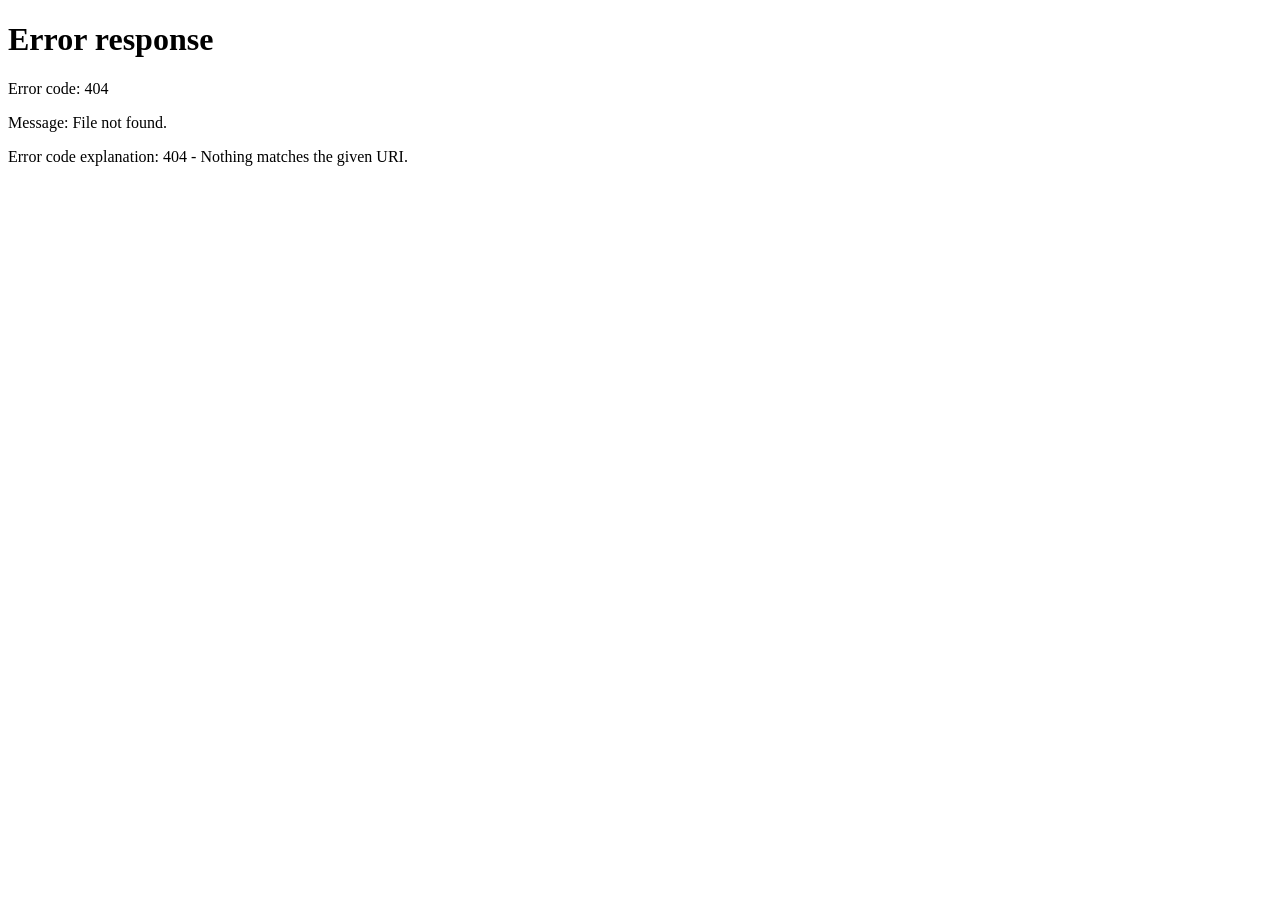
==== commit 8a642f05: "Add frontend username setup interface - Add login.html page for username input - Add /api/set_userna" ====
--- a/frontend/index.html
+++ b/frontend/index.html
@@ -7,6 +7,15 @@
     <link rel="stylesheet" href="css/styles.css">
 </head>
 <body>
+    <script>
+        // Проверяем, есть ли сохраненное имя пользователя
+        const savedUsername = localStorage.getItem('messenger_username');
+        
+        // Если имени нет, перенаправляем на страницу логина
+        if (!savedUsername) {
+            window.location.href = '/login';
+        }
+    </script>
     <div class="app-container">
         <aside class="sidebar">
             <div class="sidebar-header">
--- a/frontend/css/styles.css
+++ b/frontend/css/styles.css
@@ -754,6 +754,14 @@
     height: 100vh;
 }
 
+/* Inline message images */
+.msg-image {
+  max-width: 320px;
+  max-height: 320px;
+  border-radius: 8px;
+  display: block;
+}
+
 .sidebar {
     width: 340px;
     background: var(--color-surface);
@@ -1137,6 +1145,23 @@
     margin-left: var(--space-4);
     display: flex;
     align-items: center;
+}
+
+/* Upload progress bar inside file preview */
+.file-progress {
+  width: 120px;
+  height: 8px;
+  background: rgba(var(--color-slate-500-rgb, 98,108,113), 0.08);
+  border-radius: 999px;
+  overflow: hidden;
+  margin-left: var(--space-8);
+}
+
+.file-progress-bar {
+  height: 100%;
+  width: 0%;
+  background: linear-gradient(90deg, var(--color-primary), var(--color-primary-hover));
+  transition: width 160ms linear;
 }
 
 .message-input-wrapper {
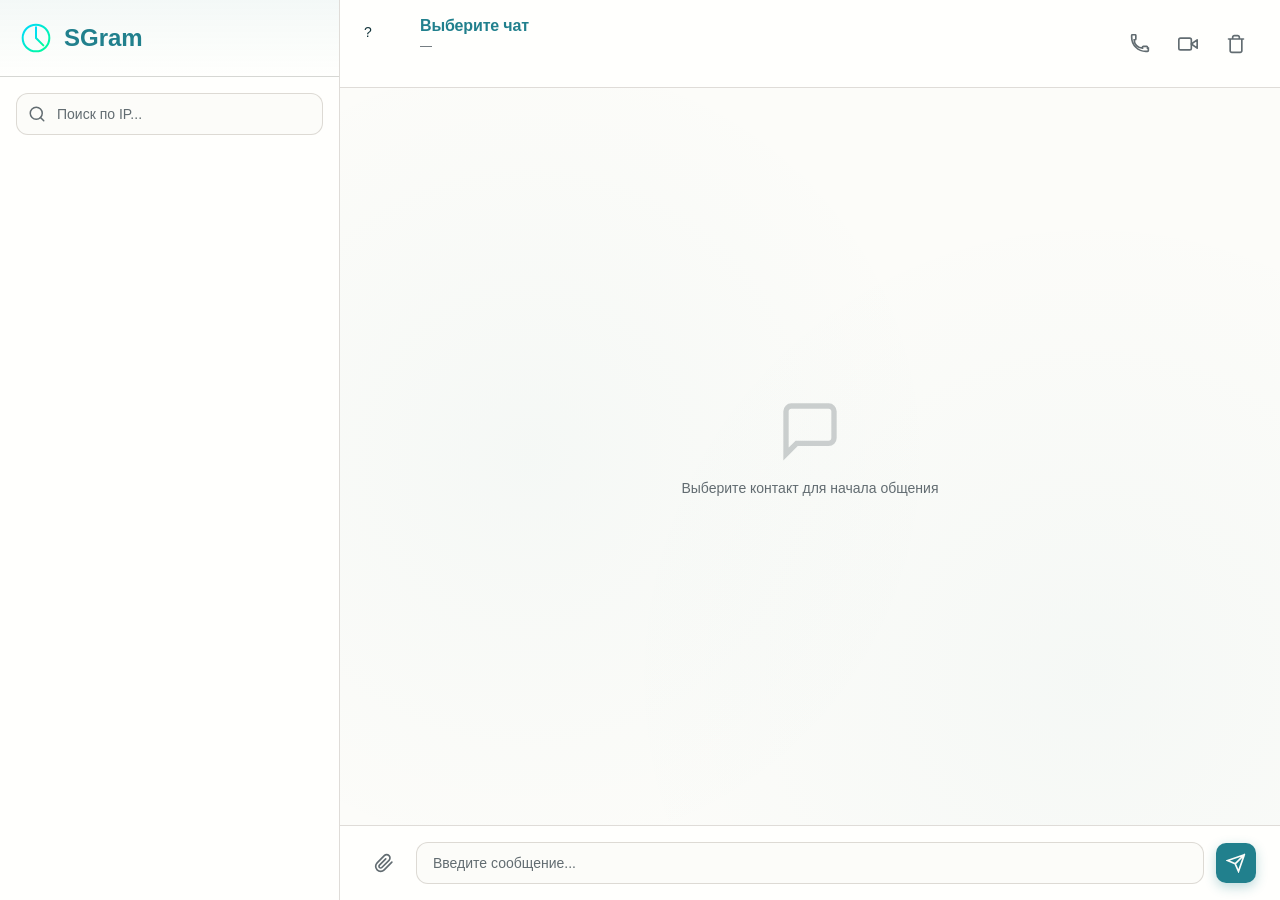
==== commit c944b4a0: "Fix frontend username setup without server restart - Add global current_username variable for dynami" ====
--- a/frontend/index.html
+++ b/frontend/index.html
@@ -7,15 +7,6 @@
     <link rel="stylesheet" href="css/styles.css">
 </head>
 <body>
-    <script>
-        // Проверяем, есть ли сохраненное имя пользователя
-        const savedUsername = localStorage.getItem('messenger_username');
-        
-        // Если имени нет, перенаправляем на страницу логина
-        if (!savedUsername) {
-            window.location.href = '/login';
-        }
-    </script>
     <div class="app-container">
         <aside class="sidebar">
             <div class="sidebar-header">
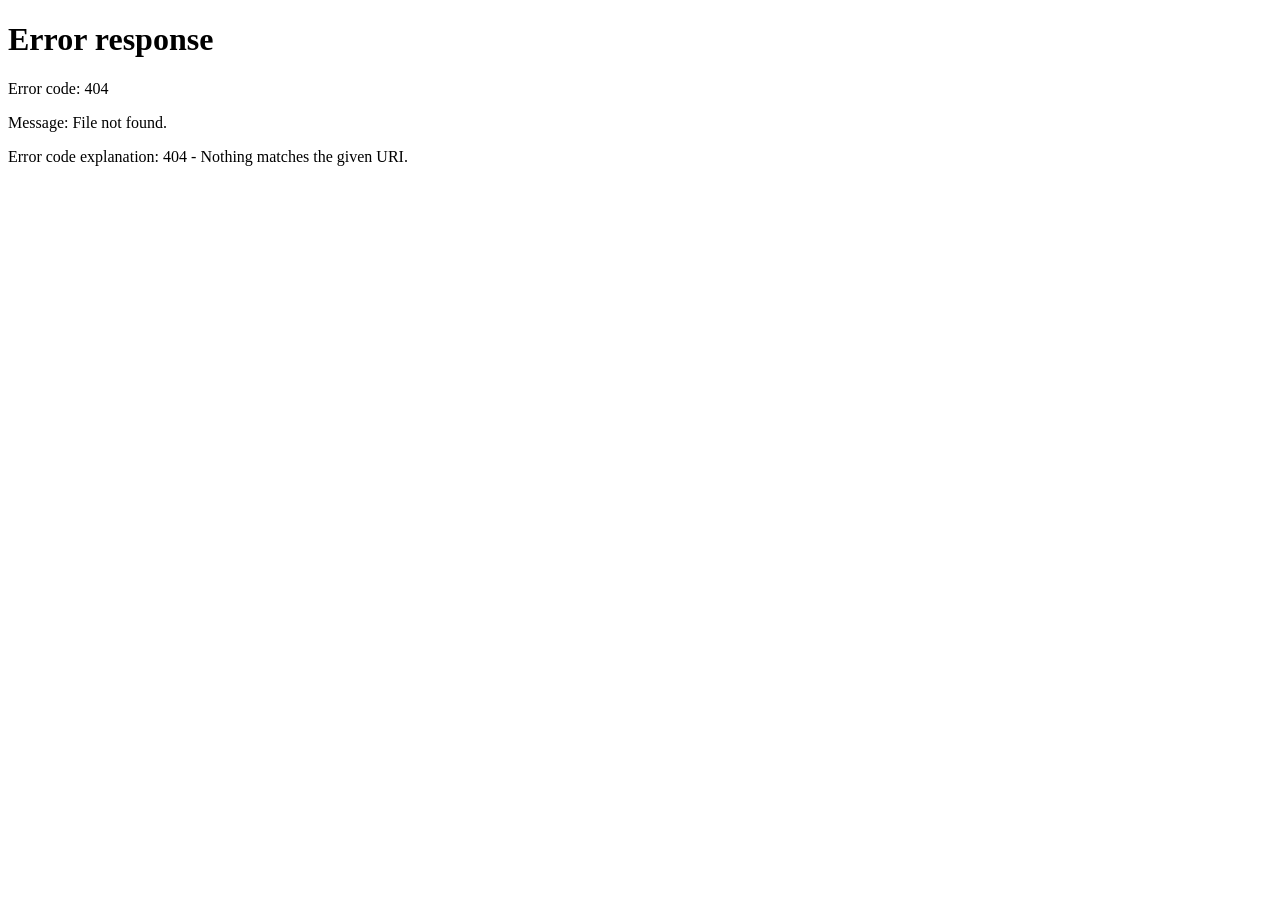
==== commit 18b9a60e: "Полировка UI: исправлены критические и серьезные проблемы Критические исправления: - Исправлены CSS " ====
--- a/frontend/index.html
+++ b/frontend/index.html
@@ -3,8 +3,12 @@
 <head>
     <meta charset="UTF-8">
     <meta name="viewport" content="width=device-width, initial-scale=1.0">
+    <meta name="description" content="Secure P2P Messenger - безопасный мессенджер с шифрованием">
+    <meta name="theme-color" content="#00d9ff">
     <title>SGram</title>
     <link rel="stylesheet" href="css/styles.css">
+    <link rel="icon" type="image/svg+xml" href="data:image/svg+xml,<svg xmlns='http://www.w3.org/2000/svg' viewBox='0 0 24 24' fill='%2300d9ff'><circle cx='12' cy='12' r='10' stroke='%2300d9ff' stroke-width='2' fill='none'/><path d='M12 2L12 12L20 20' stroke='%2300d9ff' stroke-width='2' stroke-linecap='round'/></svg>">
+    <link rel="apple-touch-icon" href="data:image/svg+xml,<svg xmlns='http://www.w3.org/2000/svg' viewBox='0 0 24 24' fill='%2300d9ff'><circle cx='12' cy='12' r='10' stroke='%2300d9ff' stroke-width='2' fill='none'/><path d='M12 2L12 12L20 20' stroke='%2300d9ff' stroke-width='2' stroke-linecap='round'/></svg>">
 </head>
 <body>
     <div class="app-container">
@@ -126,6 +130,9 @@
         </div>
     </div>
     
+    <!-- Система уведомлений -->
+    <div id="notification-container" class="notification-container"></div>
+    
     <script src="js/app.js"></script>
 </body>
 </html>
--- a/frontend/css/styles.css
+++ b/frontend/css/styles.css
@@ -1644,4 +1644,130 @@
         padding: var(--space-6) var(--space-10);
         font-size: var(--font-size-xs);
     }
+}
+
+/* Система уведомлений */
+.notification-container {
+    position: fixed;
+    top: 20px;
+    right: 20px;
+    z-index: 10000;
+    display: flex;
+    flex-direction: column;
+    gap: 10px;
+    max-width: 400px;
+}
+
+.notification {
+    padding: 16px 20px;
+    border-radius: 8px;
+    box-shadow: 0 4px 12px rgba(0, 0, 0, 0.15);
+    display: flex;
+    align-items: center;
+    gap: 12px;
+    animation: slideIn 0.3s ease-out;
+    transition: all 0.3s ease;
+    backdrop-filter: blur(10px);
+}
+
+.notification.hide {
+    animation: slideOut 0.3s ease-out forwards;
+}
+
+.notification.success {
+    background: linear-gradient(135deg, rgba(34, 197, 94, 0.9), rgba(16, 185, 129, 0.9));
+    color: white;
+    border-left: 4px solid rgba(34, 197, 94, 1);
+}
+
+.notification.error {
+    background: linear-gradient(135deg, rgba(239, 68, 68, 0.9), rgba(220, 38, 38, 0.9));
+    color: white;
+    border-left: 4px solid rgba(239, 68, 68, 1);
+}
+
+.notification.warning {
+    background: linear-gradient(135deg, rgba(245, 158, 11, 0.9), rgba(217, 119, 6, 0.9));
+    color: white;
+    border-left: 4px solid rgba(245, 158, 11, 1);
+}
+
+.notification.info {
+    background: linear-gradient(135deg, rgba(59, 130, 246, 0.9), rgba(37, 99, 235, 0.9));
+    color: white;
+    border-left: 4px solid rgba(59, 130, 246, 1);
+}
+
+.notification-icon {
+    flex-shrink: 0;
+    width: 20px;
+    height: 20px;
+}
+
+.notification-content {
+    flex: 1;
+    font-size: 14px;
+    font-weight: 500;
+    line-height: 1.4;
+}
+
+.notification-close {
+    flex-shrink: 0;
+    background: none;
+    border: none;
+    color: rgba(255, 255, 255, 0.8);
+    cursor: pointer;
+    padding: 0;
+    width: 20px;
+    height: 20px;
+    display: flex;
+    align-items: center;
+    justify-content: center;
+    border-radius: 4px;
+    transition: all 0.2s ease;
+}
+
+.notification-close:hover {
+    background: rgba(255, 255, 255, 0.2);
+    color: white;
+}
+
+@keyframes slideIn {
+    from {
+        transform: translateX(100%);
+        opacity: 0;
+    }
+    to {
+        transform: translateX(0);
+        opacity: 1;
+    }
+}
+
+@keyframes slideOut {
+    from {
+        transform: translateX(0);
+        opacity: 1;
+    }
+    to {
+        transform: translateX(100%);
+        opacity: 0;
+    }
+}
+
+/* Адаптивность для уведомлений */
+@media (max-width: 768px) {
+    .notification-container {
+        top: 10px;
+        right: 10px;
+        left: 10px;
+        max-width: none;
+    }
+    
+    .notification {
+        padding: 12px 16px;
+    }
+    
+    .notification-content {
+        font-size: 13px;
+    }
 }
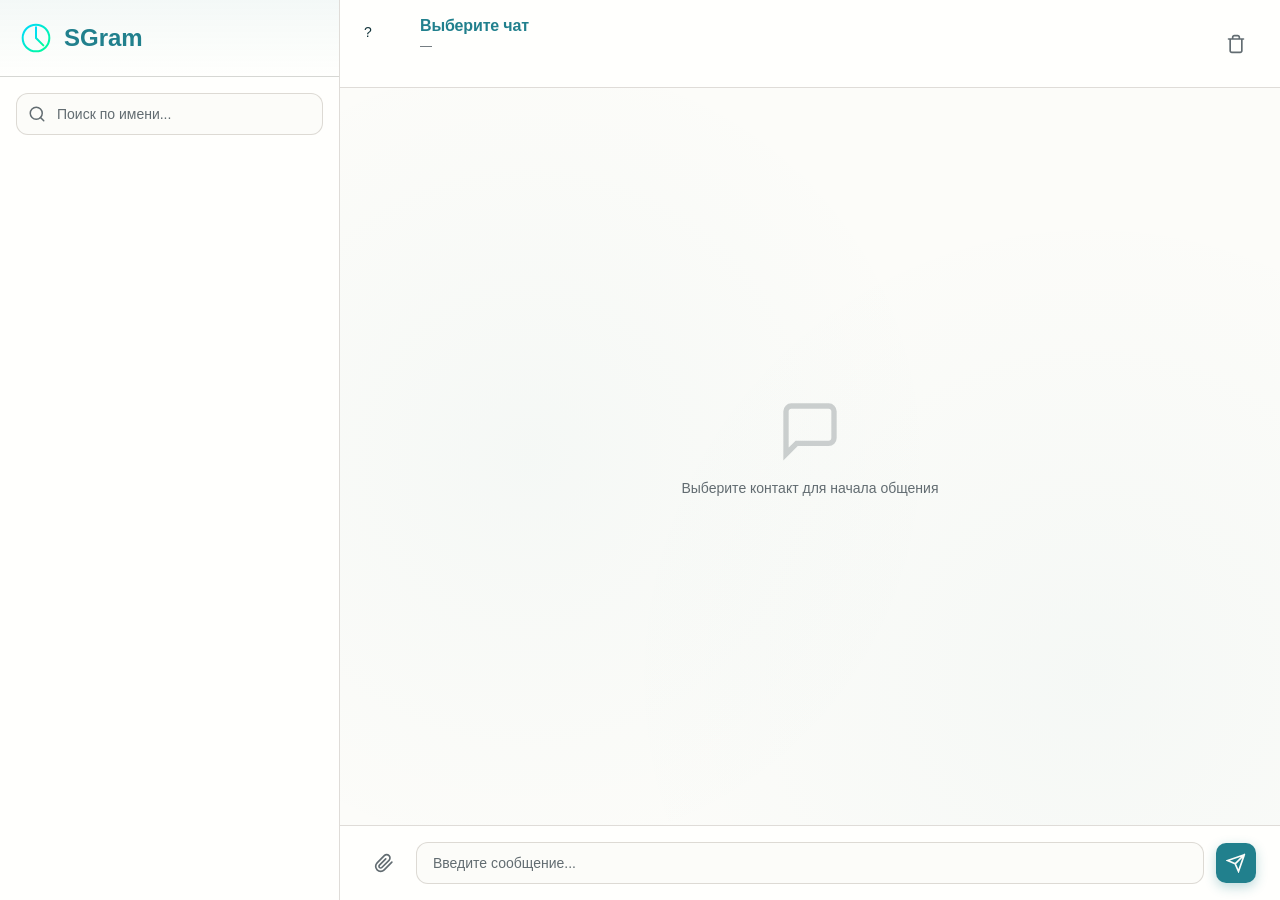
==== commit 92d010db: "fix6" ====
--- a/frontend/index.html
+++ b/frontend/index.html
@@ -7,6 +7,18 @@
     <meta name="theme-color" content="#00d9ff">
     <title>SGram</title>
     <link rel="stylesheet" href="css/styles.css">
+    <style>
+        /* Temporary debug styles */
+        body {
+            background: #f0f0f0 !important;
+            display: block !important;
+            visibility: visible !important;
+        }
+        .app-container {
+            display: flex !important;
+            visibility: visible !important;
+        }
+    </style>
     <link rel="icon" type="image/svg+xml" href="data:image/svg+xml,<svg xmlns='http://www.w3.org/2000/svg' viewBox='0 0 24 24' fill='%2300d9ff'><circle cx='12' cy='12' r='10' stroke='%2300d9ff' stroke-width='2' fill='none'/><path d='M12 2L12 12L20 20' stroke='%2300d9ff' stroke-width='2' stroke-linecap='round'/></svg>">
     <link rel="apple-touch-icon" href="data:image/svg+xml,<svg xmlns='http://www.w3.org/2000/svg' viewBox='0 0 24 24' fill='%2300d9ff'><circle cx='12' cy='12' r='10' stroke='%2300d9ff' stroke-width='2' fill='none'/><path d='M12 2L12 12L20 20' stroke='%2300d9ff' stroke-width='2' stroke-linecap='round'/></svg>">
 </head>
@@ -34,7 +46,7 @@
                     <circle cx="11" cy="11" r="8" stroke="currentColor" stroke-width="2"/>
                     <path d="M21 21L16.65 16.65" stroke="currentColor" stroke-width="2" stroke-linecap="round"/>
                 </svg>
-                <input type="text" placeholder="Поиск по IP..." id="search-input">
+                <input type="text" placeholder="Поиск по имени..." id="search-input">
             </div>
             
             <div class="peers-list" id="peers-list"></div>
@@ -54,17 +66,6 @@
                 </div>
                 
                 <div class="chat-actions">
-                    <button class="action-btn" id="voice-call-btn" title="Голосовой звонок">
-                        <svg width="20" height="20" viewBox="0 0 24 24" fill="none">
-                            <path d="M22 16.92V19.92C22 20.4723 21.5523 20.92 21 20.92H19C9.61116 20.92 2 13.3089 2 3.92001V1.92001C2 1.36773 2.44772 0.920013 3 0.920013H6C6.55228 0.920013 7 1.36773 7 1.92001V5.92001C7 6.47229 6.55228 6.92001 6 6.92001H5C5 12.4429 9.47715 16.92 15 16.92V15.92C15 15.3677 15.4477 14.92 16 14.92H20C20.5523 14.92 21 15.3677 21 15.92V16.92H22Z" stroke="currentColor" stroke-width="2"/>
-                        </svg>
-                    </button>
-                    <button class="action-btn" id="video-call-btn" title="Видеозвонок">
-                        <svg width="20" height="20" viewBox="0 0 24 24" fill="none">
-                            <path d="M23 7L16 12L23 17V7Z" stroke="currentColor" stroke-width="2" stroke-linecap="round" stroke-linejoin="round"/>
-                            <rect x="1" y="5" width="15" height="14" rx="2" stroke="currentColor" stroke-width="2"/>
-                        </svg>
-                    </button>
                     <button class="action-btn" id="delete-chat-btn" title="Удалить чат">
                         <svg width="20" height="20" viewBox="0 0 24 24" fill="none">
                             <path d="M3 6H5H21M8 6V4C8 3.46957 8.21071 2.96086 8.58579 2.58579C8.96086 2.21071 9.46957 2 10 2H14C14.5304 2 15.0391 2.21071 15.4142 2.58579C15.7893 2.96086 16 3.46957 16 4V6M19 6V20C19 20.5304 18.7893 21.0391 18.4142 21.4142C18.0391 21.7893 17.5304 22 17 22H7C6.46957 22 5.96086 21.7893 5.58579 21.4142C5.21071 21.0391 5 20.5304 5 20V6H19Z" stroke="currentColor" stroke-width="2" stroke-linecap="round"/>
@@ -101,35 +102,6 @@
         </main>
     </div>
     
-    <div class="call-modal hidden" id="call-modal">
-        <div class="call-content" id="call-content">
-            <div class="call-avatar" id="call-avatar-wrapper">
-                <span id="call-avatar-text">?</span>
-            </div>
-            <h3 id="call-name">IP адрес</h3>
-            <p id="call-status">Звонок...</p>
-            
-            <div class="call-actions">
-                <button class="call-btn decline" id="decline-call-btn">
-                    <svg width="24" height="24" viewBox="0 0 24 24" fill="none">
-                        <path d="M22 16.92V19.92C22 20.4723 21.5523 20.92 21 20.92H19C9.61116 20.92 2 13.3089 2 3.92001V1.92001C2 1.36773 2.44772 0.920013 3 0.920013H6C6.55228 0.920013 7 1.36773 7 1.92001V5.92001C7 6.47229 6.55228 6.92001 6 6.92001H5C5 12.4429 9.47715 16.92 15 16.92V15.92C15 15.3677 15.4477 14.92 16 14.92H20C20.5523 14.92 21 15.3677 21 15.92V16.92H22Z" stroke="currentColor" stroke-width="2"/>
-                    </svg>
-                </button>
-            </div>
-        </div>
-        
-        <div class="video-call-wrapper hidden" id="video-call-wrapper">
-            <video id="remote-video" class="remote-video" autoplay playsinline></video>
-            <video id="local-video" class="local-video" autoplay playsinline muted></video>
-            <div class="video-timer" id="video-timer">00:00</div>
-            <button class="video-end-btn" id="video-end-btn">
-                <svg width="24" height="24" viewBox="0 0 24 24" fill="none">
-                    <path d="M22 16.92V19.92C22 20.4723 21.5523 20.92 21 20.92H19C9.61116 20.92 2 13.3089 2 3.92001V1.92001C2 1.36773 2.44772 0.920013 3 0.920013H6C6.55228 0.920013 7 1.36773 7 1.92001V5.92001C7 6.47229 6.55228 6.92001 6 6.92001H5C5 12.4429 9.47715 16.92 15 16.92V15.92C15 15.3677 15.4477 14.92 16 14.92H20C20.5523 14.92 21 15.3677 21 15.92V16.92H22Z" stroke="currentColor" stroke-width="2"/>
-                </svg>
-            </button>
-        </div>
-    </div>
-    
     <!-- Система уведомлений -->
     <div id="notification-container" class="notification-container"></div>
     
--- a/frontend/css/styles.css
+++ b/frontend/css/styles.css
@@ -1239,196 +1239,6 @@
     transform: translateY(0);
 }
 
-.call-modal {
-    position: fixed;
-    top: 0;
-    left: 0;
-    width: 100%;
-    height: 100%;
-    background: rgba(var(--color-slate-900-rgb), 0.97);
-    backdrop-filter: blur(var(--space-20));
-    display: flex;
-    align-items: center;
-    justify-content: center;
-    z-index: 1000;
-    animation: fadeIn var(--duration-normal) var(--ease-standard);
-}
-
-@keyframes fadeIn {
-    from { opacity: 0; }
-    to { opacity: 1; }
-}
-
-.call-modal.hidden {
-    display: none;
-}
-
-.call-content {
-    text-align: center;
-    animation: scaleIn var(--duration-normal) var(--ease-standard);
-}
-
-@keyframes scaleIn {
-    from {
-        opacity: 0;
-        transform: scale(0.9);
-    }
-    to {
-        opacity: 1;
-        transform: scale(1);
-    }
-}
-
-.call-avatar {
-    width: 120px;
-    height: 120px;
-    margin: 0 auto var(--space-24);
-    border-radius: var(--radius-full);
-    background: var(--gradient-primary);
-    display: flex;
-    align-items: center;
-    justify-content: center;
-    font-size: 48px;
-    font-weight: var(--font-weight-bold);
-    color: var(--color-btn-primary-text);
-    animation: callPulse 2s infinite;
-}
-
-@keyframes callPulse {
-    0%, 100% {
-        box-shadow: 0 0 0 0 rgba(var(--color-teal-500-rgb), 0.7);
-    }
-    50% {
-        box-shadow: 0 0 0 var(--space-32) rgba(var(--color-teal-500-rgb), 0);
-    }
-}
-
-.call-content h3 {
-    font-size: 28px;
-    margin-bottom: var(--space-8);
-    background: var(--gradient-primary);
-    -webkit-background-clip: text;
-    -webkit-text-fill-color: transparent;
-    background-clip: text;
-}
-
-.call-content p {
-    font-size: var(--font-size-lg);
-    color: var(--color-text-secondary);
-    margin-bottom: var(--space-32);
-}
-
-.call-actions {
-    display: flex;
-    gap: var(--space-24);
-    justify-content: center;
-}
-
-.call-btn {
-    width: 64px;
-    height: 64px;
-    border-radius: var(--radius-full);
-    border: none;
-    cursor: pointer;
-    display: flex;
-    align-items: center;
-    justify-content: center;
-    transition: all var(--duration-fast) var(--ease-standard);
-    box-shadow: var(--shadow-lg);
-}
-
-.call-btn.decline {
-    background: var(--gradient-danger);
-}
-
-.call-btn.decline:hover {
-    transform: scale(1.1);
-    box-shadow: 0 var(--space-6) var(--space-20) rgba(var(--color-red-500-rgb), 0.5);
-}
-
-.call-btn svg {
-    stroke: white;
-}
-
-.call-btn.decline svg {
-    transform: rotate(135deg);
-}
-
-.video-call-wrapper {
-    position: relative;
-    width: 100%;
-    height: 100%;
-    display: flex;
-    align-items: center;
-    justify-content: center;
-}
-
-.video-call-wrapper.hidden {
-    display: none;
-}
-
-.remote-video {
-    width: 100%;
-    height: 100%;
-    object-fit: cover;
-    background: var(--color-background);
-}
-
-.local-video {
-    position: absolute;
-    bottom: var(--space-24);
-    right: var(--space-24);
-    width: 200px;
-    height: 150px;
-    border-radius: var(--radius-lg);
-    object-fit: cover;
-    background: var(--color-surface);
-    border: 2px solid var(--color-primary);
-    box-shadow: var(--shadow-lg);
-}
-
-.video-timer {
-    position: absolute;
-    top: var(--space-24);
-    left: 50%;
-    transform: translateX(-50%);
-    padding: var(--space-12) var(--space-24);
-    background: rgba(var(--color-slate-900-rgb), 0.7);
-    backdrop-filter: blur(var(--space-10));
-    border-radius: var(--radius-lg);
-    font-size: var(--font-size-xl);
-    font-weight: var(--font-weight-semibold);
-    color: var(--color-text);
-}
-
-.video-end-btn {
-    position: absolute;
-    bottom: var(--space-24);
-    left: 50%;
-    transform: translateX(-50%);
-    width: 64px;
-    height: 64px;
-    border-radius: var(--radius-full);
-    border: none;
-    background: var(--gradient-danger);
-    cursor: pointer;
-    display: flex;
-    align-items: center;
-    justify-content: center;
-    box-shadow: 0 var(--space-4) var(--space-12) rgba(var(--color-red-500-rgb), 0.5);
-    transition: all var(--duration-fast) var(--ease-standard);
-}
-
-.video-end-btn:hover {
-    transform: translateX(-50%) scale(1.1);
-    box-shadow: 0 var(--space-6) var(--space-20) rgba(var(--color-red-500-rgb), 0.7);
-}
-
-.video-end-btn svg {
-    stroke: white;
-    transform: rotate(135deg);
-}
-
 ::-webkit-scrollbar {
     width: var(--space-6);
     height: var(--space-6);
@@ -1464,13 +1274,6 @@
     
     .message-content {
         max-width: 75%;
-    }
-    
-    .local-video {
-        width: 120px;
-        height: 90px;
-        bottom: var(--space-16);
-        right: var(--space-16);
     }
 }
 
@@ -1754,6 +1557,66 @@
     }
 }
 
+/* Плавные переходы для списка пиров */
+.peers-list {
+    transition: all 0.3s ease;
+}
+
+.peer-item {
+    transition: all 0.2s ease;
+    transform: translateZ(0); /* Аппаратное ускорение */
+}
+
+.peer-item:hover {
+    transform: translateX(4px);
+}
+
+/* Плавные переходы для сообщений */
+.messages-area {
+    transition: all 0.3s ease;
+}
+
+.message {
+    animation: messageSlideIn 0.3s ease-out;
+    transform: translateZ(0); /* Аппаратное ускорение */
+}
+
+@keyframes messageSlideIn {
+    from {
+        opacity: 0;
+        transform: translateY(10px);
+    }
+    to {
+        opacity: 1;
+        transform: translateY(0);
+    }
+}
+
+/* Оптимизация рендеринга */
+.peer-item,
+.message,
+.avatar,
+.status-indicator {
+    will-change: transform;
+    backface-visibility: hidden;
+}
+
+/* Убираем мерцание при обновлениях */
+.peer-item.updating,
+.messages-area.updating {
+    opacity: 0.8;
+    transition: opacity 0.1s ease;
+}
+
+/* Плавные переходы для статуса */
+.status-indicator {
+    transition: background-color 0.3s ease;
+}
+
+.ping-dot {
+    transition: background-color 0.3s ease;
+}
+
 /* Адаптивность для уведомлений */
 @media (max-width: 768px) {
     .notification-container {
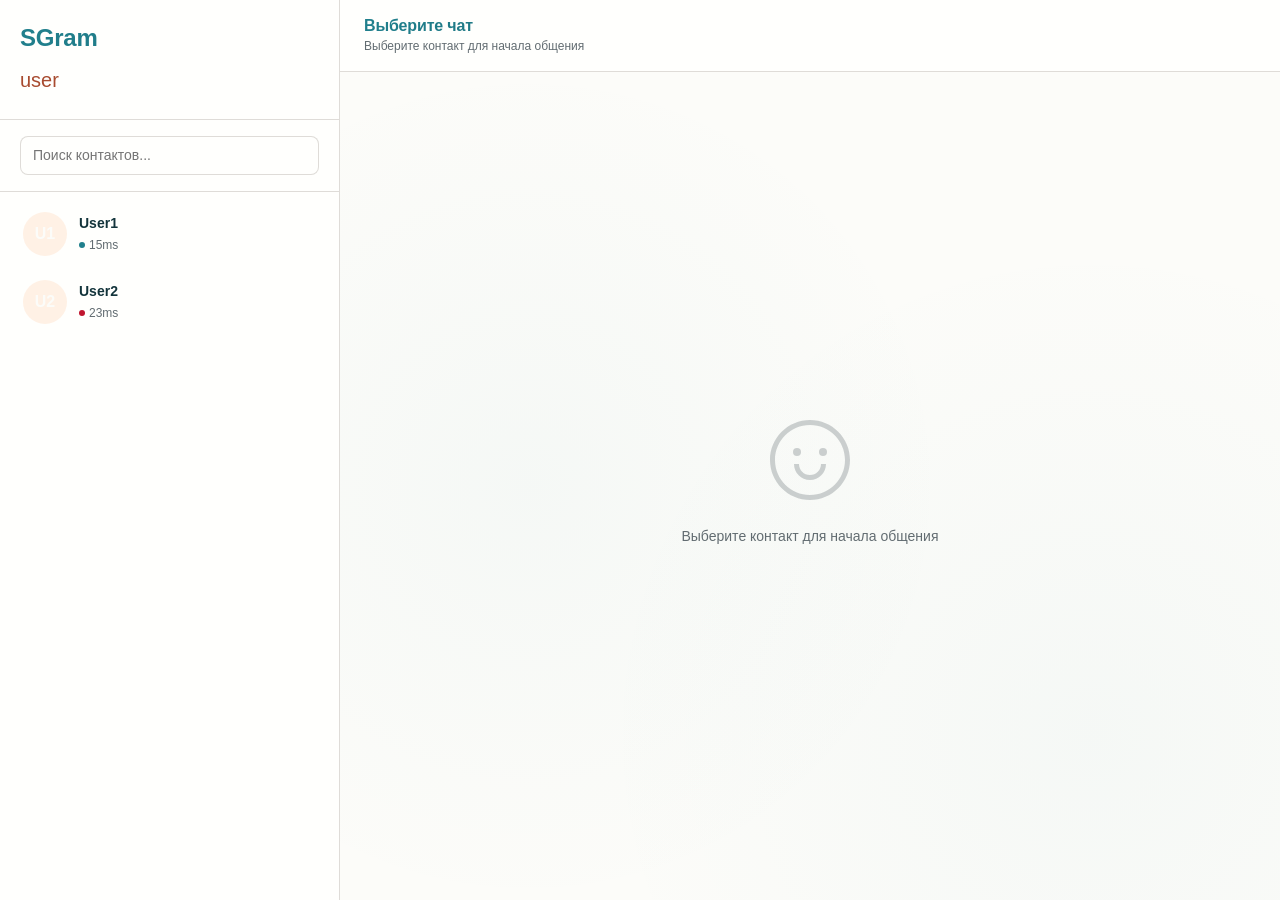
==== commit d533aaa7: "обновлённый фронтенд" ====
--- a/frontend/index.html
+++ b/frontend/index.html
@@ -3,108 +3,68 @@
 <head>
     <meta charset="UTF-8">
     <meta name="viewport" content="width=device-width, initial-scale=1.0">
-    <meta name="description" content="Secure P2P Messenger - безопасный мессенджер с шифрованием">
-    <meta name="theme-color" content="#00d9ff">
     <title>SGram</title>
     <link rel="stylesheet" href="css/styles.css">
-    <style>
-        /* Temporary debug styles */
-        body {
-            background: #f0f0f0 !important;
-            display: block !important;
-            visibility: visible !important;
-        }
-        .app-container {
-            display: flex !important;
-            visibility: visible !important;
-        }
-    </style>
-    <link rel="icon" type="image/svg+xml" href="data:image/svg+xml,<svg xmlns='http://www.w3.org/2000/svg' viewBox='0 0 24 24' fill='%2300d9ff'><circle cx='12' cy='12' r='10' stroke='%2300d9ff' stroke-width='2' fill='none'/><path d='M12 2L12 12L20 20' stroke='%2300d9ff' stroke-width='2' stroke-linecap='round'/></svg>">
-    <link rel="apple-touch-icon" href="data:image/svg+xml,<svg xmlns='http://www.w3.org/2000/svg' viewBox='0 0 24 24' fill='%2300d9ff'><circle cx='12' cy='12' r='10' stroke='%2300d9ff' stroke-width='2' fill='none'/><path d='M12 2L12 12L20 20' stroke='%2300d9ff' stroke-width='2' stroke-linecap='round'/></svg>">
 </head>
 <body>
     <div class="app-container">
         <aside class="sidebar">
             <div class="sidebar-header">
-                <div class="logo">
-                    <svg width="32" height="32" viewBox="0 0 48 48" fill="none">
-                        <circle cx="24" cy="24" r="20" stroke="url(#gradient1)" stroke-width="3"/>
-                        <path d="M24 8L24 24L35 35" stroke="url(#gradient1)" stroke-width="3" stroke-linecap="round"/>
-                        <defs>
-                            <linearGradient id="gradient1" x1="0%" y1="0%" x2="100%" y2="100%">
-                                <stop offset="0%" style="stop-color:#00D9FF"/>
-                                <stop offset="100%" style="stop-color:#00FF94"/>
-                            </linearGradient>
-                        </defs>
-                    </svg>
-                    <span>SGram</span>
-                </div>
+                <h2 class="logo">SGram</h2>
+                <div class="current-username" id="current-user-name">Loading...</div>
             </div>
-            
-            <div class="search-wrapper">
-                <svg class="search-icon" width="18" height="18" viewBox="0 0 24 24" fill="none">
-                    <circle cx="11" cy="11" r="8" stroke="currentColor" stroke-width="2"/>
-                    <path d="M21 21L16.65 16.65" stroke="currentColor" stroke-width="2" stroke-linecap="round"/>
-                </svg>
-                <input type="text" placeholder="Поиск по имени..." id="search-input">
+
+            <div class="search-container">
+                <input type="text" id="search-input" placeholder="Поиск контактов..." class="form-control">
             </div>
-            
-            <div class="peers-list" id="peers-list"></div>
+
+            <div id="peers-list" class="peers-list"></div>
         </aside>
-        
+
         <main class="chat-container">
             <div class="chat-header">
                 <div class="chat-user-info">
-                    <div class="avatar" id="header-avatar">
-                        <span>?</span>
-                        <div class="status-indicator"></div>
-                    </div>
                     <div class="user-details">
                         <h3 id="header-name">Выберите чат</h3>
-                        <p id="header-status">—</p>
+                        <p id="header-status">Выберите контакт для начала общения</p>
                     </div>
                 </div>
-                
-                <div class="chat-actions">
-                    <button class="action-btn" id="delete-chat-btn" title="Удалить чат">
-                        <svg width="20" height="20" viewBox="0 0 24 24" fill="none">
-                            <path d="M3 6H5H21M8 6V4C8 3.46957 8.21071 2.96086 8.58579 2.58579C8.96086 2.21071 9.46957 2 10 2H14C14.5304 2 15.0391 2.21071 15.4142 2.58579C15.7893 2.96086 16 3.46957 16 4V6M19 6V20C19 20.5304 18.7893 21.0391 18.4142 21.4142C18.0391 21.7893 17.5304 22 17 22H7C6.46957 22 5.96086 21.7893 5.58579 21.4142C5.21071 21.0391 5 20.5304 5 20V6H19Z" stroke="currentColor" stroke-width="2" stroke-linecap="round"/>
-                        </svg>
-                    </button>
-                </div>
             </div>
-            
-            <div class="messages-area" id="messages-area">
+
+            <div id="messages-area" class="messages-area">
                 <div class="empty-state">
-                    <svg width="64" height="64" viewBox="0 0 24 24" fill="none">
-                        <path d="M21 15C21 15.5304 20.7893 16.0391 20.4142 16.4142C20.0391 16.7893 19.5304 17 19 17H7L3 21V5C3 4.46957 3.21071 3.96086 3.58579 3.58579C3.96086 3.21071 4.46957 3 5 3H19C19.5304 3 20.0391 3.21071 20.4142 3.58579C20.7893 3.96086 21 4.46957 21 5V15Z" stroke="currentColor" stroke-width="2" stroke-linecap="round"/>
+                    <svg width="100" height="100" viewBox="0 0 100 100" fill="currentColor">
+                        <path d="M50 10c-22.1 0-40 17.9-40 40s17.9 40 40 40 40-17.9 40-40-17.9-40-40-40zm0 75c-19.3 0-35-15.7-35-35s15.7-35 35-35 35 15.7 35 35-15.7 35-35 35z"/>
+                        <circle cx="37" cy="42" r="4"/>
+                        <circle cx="63" cy="42" r="4"/>
+                        <path d="M50 70c-8.8 0-16-7.2-16-16h5c0 6.1 4.9 11 11 11s11-4.9 11-11h5c0 8.8-7.2 16-16 16z"/>
                     </svg>
                     <p>Выберите контакт для начала общения</p>
                 </div>
             </div>
-            
-            <div class="file-preview hidden" id="file-preview"></div>
-            
-            <div class="message-input-wrapper">
-                <input type="file" id="file-input" multiple hidden>
-                <button class="attach-btn" id="attach-btn">
-                    <svg width="20" height="20" viewBox="0 0 24 24" fill="none">
-                        <path d="M21.44 11.05L12.25 20.24C11.1242 21.3658 9.59723 21.9983 8.005 21.9983C6.41277 21.9983 4.88584 21.3658 3.76 20.24C2.63416 19.1142 2.00166 17.5872 2.00166 15.995C2.00166 14.4028 2.63416 12.8758 3.76 11.75L12.33 3.18C13.0806 2.42944 14.0991 2.00562 15.16 2.00562C16.2209 2.00562 17.2394 2.42944 17.99 3.18C18.7406 3.93056 19.1644 4.94913 19.1644 6.01C19.1644 7.07087 18.7406 8.08944 17.99 8.84L9.41 17.41C9.03472 17.7853 8.52544 17.9971 7.995 17.9971C7.46456 17.9971 6.95528 17.7853 6.58 17.41C6.20472 17.0347 5.99292 16.5254 5.99292 15.995C5.99292 15.4646 6.20472 14.9553 6.58 14.58L14.07 7.1" stroke="currentColor" stroke-width="2" stroke-linecap="round"/>
+
+            <div id="file-preview" class="file-preview hidden"></div>
+
+            <div id="message-input-wrapper" class="message-input-wrapper" style="display: none;">
+                <button id="attach-btn" class="attach-btn" title="Прикрепить файл">
+                    <svg width="20" height="20" viewBox="0 0 24 24" fill="none" stroke="currentColor" stroke-width="2" stroke-linecap="round" stroke-linejoin="round">
+                        <path d="M21.44 11.05l-9.19 9.19a6 6 0 0 1-8.49-8.49l9.19-9.19a4 4 0 0 1 5.66 5.66l-9.2 9.19a2 2 0 0 1-2.83-2.83l8.49-8.48"></path>
                     </svg>
                 </button>
-                <input type="text" id="message-input" placeholder="Введите сообщение...">
-                <button class="send-btn" id="send-btn">
-                    <svg width="20" height="20" viewBox="0 0 24 24" fill="none">
-                        <path d="M22 2L11 13M22 2L15 22L11 13M22 2L2 9L11 13" stroke="currentColor" stroke-width="2" stroke-linecap="round"/>
+                <input type="file" id="file-input" style="display: none;" multiple>
+                <input type="text" id="message-input" placeholder="Введите сообщение..." />
+                <button id="send-btn" class="send-btn">
+                    <svg width="20" height="20" viewBox="0 0 24 24" fill="none" stroke="currentColor" stroke-width="2" stroke-linecap="round" stroke-linejoin="round">
+                        <line x1="22" y1="2" x2="11" y2="13"></line>
+                        <polygon points="22 2 15 22 11 13 2 9 22 2"></polygon>
                     </svg>
                 </button>
             </div>
         </main>
     </div>
-    
-    <!-- Система уведомлений -->
+
     <div id="notification-container" class="notification-container"></div>
-    
+
     <script src="js/app.js"></script>
 </body>
 </html>
--- a/frontend/css/styles.css
+++ b/frontend/css/styles.css
@@ -1,159 +1,204 @@
 :root {
-  --color-white: rgba(255, 255, 255, 1);
-  --color-black: rgba(0, 0, 0, 1);
-  --color-cream-50: rgba(252, 252, 249, 1);
-  --color-cream-100: rgba(255, 255, 253, 1);
-  --color-gray-200: rgba(245, 245, 245, 1);
-  --color-gray-300: rgba(167, 169, 169, 1);
-  --color-gray-400: rgba(119, 124, 124, 1);
-  --color-slate-500: rgba(98, 108, 113, 1);
-  --color-brown-600: rgba(94, 82, 64, 1);
-  --color-charcoal-700: rgba(31, 33, 33, 1);
-  --color-charcoal-800: rgba(38, 40, 40, 1);
-  --color-slate-900: rgba(19, 52, 59, 1);
-  --color-teal-300: rgba(50, 184, 198, 1);
-  --color-teal-400: rgba(45, 166, 178, 1);
-  --color-teal-500: rgba(33, 128, 141, 1);
-  --color-teal-600: rgba(29, 116, 128, 1);
-  --color-teal-700: rgba(26, 104, 115, 1);
-  --color-teal-800: rgba(41, 150, 161, 1);
-  --color-red-400: rgba(255, 84, 89, 1);
-  --color-red-500: rgba(192, 21, 47, 1);
-  --color-orange-400: rgba(230, 129, 97, 1);
-  --color-orange-500: rgba(168, 75, 47, 1);
-
-  --color-brown-600-rgb: 94, 82, 64;
-  --color-teal-500-rgb: 33, 128, 141;
-  --color-slate-900-rgb: 19, 52, 59;
-  --color-slate-500-rgb: 98, 108, 113;
-  --color-red-500-rgb: 192, 21, 47;
-  --color-red-400-rgb: 255, 84, 89;
-  --color-orange-500-rgb: 168, 75, 47;
-  --color-orange-400-rgb: 230, 129, 97;
-
-  --color-bg-1: rgba(59, 130, 246, 0.08);
-  --color-bg-2: rgba(245, 158, 11, 0.08);
-  --color-bg-3: rgba(34, 197, 94, 0.08);
-  --color-bg-4: rgba(239, 68, 68, 0.08);
-  --color-bg-5: rgba(147, 51, 234, 0.08);
-  --color-bg-6: rgba(249, 115, 22, 0.08);
-  --color-bg-7: rgba(236, 72, 153, 0.08);
-  --color-bg-8: rgba(6, 182, 212, 0.08);
-
-  --color-background: var(--color-cream-50);
-  --color-surface: var(--color-cream-100);
-  --color-text: var(--color-slate-900);
-  --color-text-secondary: var(--color-slate-500);
-  --color-primary: var(--color-teal-500);
-  --color-primary-hover: var(--color-teal-600);
-  --color-primary-active: var(--color-teal-700);
-  --color-secondary: rgba(var(--color-brown-600-rgb), 0.12);
-  --color-secondary-hover: rgba(var(--color-brown-600-rgb), 0.2);
-  --color-secondary-active: rgba(var(--color-brown-600-rgb), 0.25);
-  --color-border: rgba(var(--color-brown-600-rgb), 0.2);
-  --color-btn-primary-text: var(--color-cream-50);
-  --color-card-border: rgba(var(--color-brown-600-rgb), 0.12);
-  --color-card-border-inner: rgba(var(--color-brown-600-rgb), 0.12);
-  --color-error: var(--color-red-500);
-  --color-success: var(--color-teal-500);
-  --color-warning: var(--color-orange-500);
-  --color-info: var(--color-slate-500);
-  --color-focus-ring: rgba(var(--color-teal-500-rgb), 0.4);
-  --color-select-caret: rgba(var(--color-slate-900-rgb), 0.8);
-
-  --focus-ring: 0 0 0 3px var(--color-focus-ring);
-  --focus-outline: 2px solid var(--color-primary);
-  --status-bg-opacity: 0.15;
-  --status-border-opacity: 0.25;
-  --select-caret-light: url("data:image/svg+xml,%3Csvg xmlns='http://www.w3.org/2000/svg' width='16' height='16' viewBox='0 0 24 24' fill='none' stroke='%23134252' stroke-width='2' stroke-linecap='round' stroke-linejoin='round'%3E%3Cpolyline points='6 9 12 15 18 9'%3E%3C/polyline%3E%3C/svg%3E");
-  --select-caret-dark: url("data:image/svg+xml,%3Csvg xmlns='http://www.w3.org/2000/svg' width='16' height='16' viewBox='0 0 24 24' fill='none' stroke='%23f5f5f5' stroke-width='2' stroke-linecap='round' stroke-linejoin='round'%3E%3Cpolyline points='6 9 12 15 18 9'%3E%3C/polyline%3E%3C/svg%3E");
-
-  --color-success-rgb: 33, 128, 141;
-  --color-error-rgb: 192, 21, 47;
-  --color-warning-rgb: 168, 75, 47;
-  --color-info-rgb: 98, 108, 113;
-
-  --font-family-base: "FKGroteskNeue", "Geist", "Inter", -apple-system,
-    BlinkMacSystemFont, "Segoe UI", Roboto, sans-serif;
-  --font-family-mono: "Berkeley Mono", ui-monospace, SFMono-Regular, Menlo,
-    Monaco, Consolas, monospace;
-  --font-size-xs: 11px;
-  --font-size-sm: 12px;
-  --font-size-base: 14px;
-  --font-size-md: 14px;
-  --font-size-lg: 16px;
-  --font-size-xl: 18px;
-  --font-size-2xl: 20px;
-  --font-size-3xl: 24px;
-  --font-size-4xl: 30px;
-  --font-weight-normal: 400;
-  --font-weight-medium: 500;
-  --font-weight-semibold: 550;
-  --font-weight-bold: 600;
-  --line-height-tight: 1.2;
-  --line-height-normal: 1.5;
-  --letter-spacing-tight: -0.01em;
-
-  --space-0: 0;
-  --space-1: 1px;
-  --space-2: 2px;
-  --space-4: 4px;
-  --space-6: 6px;
-  --space-8: 8px;
-  --space-10: 10px;
-  --space-12: 12px;
-  --space-16: 16px;
-  --space-20: 20px;
-  --space-24: 24px;
-  --space-32: 32px;
-
-  --radius-sm: 6px;
-  --radius-base: 8px;
-  --radius-md: 10px;
-  --radius-lg: 12px;
-  --radius-full: 9999px;
-
-  --shadow-xs: 0 1px 2px rgba(0, 0, 0, 0.02);
-  --shadow-sm: 0 1px 3px rgba(0, 0, 0, 0.04), 0 1px 2px rgba(0, 0, 0, 0.02);
-  --shadow-md: 0 4px 6px -1px rgba(0, 0, 0, 0.04),
-    0 2px 4px -1px rgba(0, 0, 0, 0.02);
-  --shadow-lg: 0 10px 15px -3px rgba(0, 0, 0, 0.04),
-    0 4px 6px -2px rgba(0, 0, 0, 0.02);
-  --shadow-inset-sm: inset 0 1px 0 rgba(255, 255, 255, 0.15),
-    inset 0 -1px 0 rgba(0, 0, 0, 0.03);
-
-  /* Animation */
-  --duration-fast: 150ms;
-  --duration-normal: 250ms;
-  --ease-standard: cubic-bezier(0.16, 1, 0.3, 1);
-
-  /* Layout */
-  --container-sm: 640px;
-  --container-md: 768px;
-  --container-lg: 1024px;
-  --container-xl: 1280px;
-}
-
-/* Dark mode colors */
+    --color-white: rgb(255, 255, 255);
+    --color-black: rgb(0, 0, 0);
+    --color-cream-50: rgb(252, 252, 249);
+    --color-cream-100: rgb(255, 255, 253);
+    --color-gray-200: rgb(245, 245, 245);
+    --color-gray-300: rgb(167, 169, 169);
+    --color-gray-400: rgb(119, 124, 124);
+    --color-slate-500: rgb(98, 108, 113);
+    --color-brown-600: rgb(94, 82, 64);
+    --color-charcoal-700: rgb(31, 33, 33);
+    --color-charcoal-800: rgb(38, 40, 40);
+    --color-slate-900: rgb(19, 52, 59);
+    --color-teal-300: rgb(50, 184, 198);
+    --color-teal-400: rgb(45, 166, 178);
+    --color-teal-500: rgb(33, 128, 141);
+    --color-teal-600: rgb(29, 116, 128);
+    --color-teal-700: rgb(26, 104, 115);
+    --color-teal-800: rgb(41, 150, 161);
+    --color-red-400: rgb(255, 84, 89);
+    --color-red-500: rgb(192, 21, 47);
+    --color-orange-400: rgb(230, 129, 97);
+    --color-orange-500: rgb(168, 75, 47);
+
+    --color-brown-600-rgb: 94, 82, 64;
+    --color-teal-500-rgb: 33, 128, 141;
+    --color-slate-900-rgb: 19, 52, 59;
+    --color-slate-500-rgb: 98, 108, 113;
+    --color-red-500-rgb: 192, 21, 47;
+    --color-red-400-rgb: 255, 84, 89;
+    --color-orange-500-rgb: 168, 75, 47;
+    --color-orange-400-rgb: 230, 129, 97;
+
+    --color-bg-1: rgba(59, 130, 246, 0.1);
+    --color-bg-2: rgba(245, 158, 11, 0.1);
+    --color-bg-3: rgba(34, 197, 94, 0.1);
+    --color-bg-4: rgba(239, 68, 68, 0.1);
+    --color-bg-5: rgba(147, 51, 234, 0.1);
+    --color-bg-6: rgba(249, 115, 22, 0.1);
+    --color-bg-7: rgba(236, 72, 153, 0.1);
+    --color-bg-8: rgba(6, 182, 212, 0.1);
+
+    --color-background: var(--color-cream-50);
+    --color-surface: var(--color-cream-100);
+    --color-text: var(--color-slate-900);
+    --color-text-secondary: var(--color-slate-500);
+    --color-text-username: var(--color-orange-500);
+    --color-primary: var(--color-teal-500);
+    --color-primary-hover: var(--color-teal-600);
+    --color-primary-active: var(--color-teal-700);
+    --color-secondary: rgba(var(--color-brown-600-rgb), 0.12);
+    --color-secondary-hover: rgba(var(--color-brown-600-rgb), 0.2);
+    --color-secondary-active: rgba(var(--color-brown-600-rgb), 0.25);
+    --color-border: rgba(var(--color-brown-600-rgb), 0.2);
+    --color-btn-primary-text: var(--color-cream-50);
+    --color-card-border: rgba(var(--color-brown-600-rgb), 0.12);
+    --color-card-border-inner: rgba(var(--color-brown-600-rgb), 0.12);
+    --color-error: var(--color-red-500);
+    --color-success: var(--color-teal-500);
+    --color-warning: var(--color-orange-500);
+    --color-info: var(--color-slate-500);
+    --color-focus-ring: rgba(var(--color-teal-500-rgb), 0.4);
+    --color-select-caret: rgba(var(--color-slate-900-rgb), 0.8);
+
+    --focus-ring: 0 0 0 3px var(--color-focus-ring);
+    --focus-outline: 2px solid var(--color-primary);
+    --status-bg-opacity: 0.15;
+    --status-border-opacity: 0.25;
+    --select-caret-light: url("data:image/svg+xml,%3Csvg xmlns='http://www.w3.org/2000/svg' width='16' height='16' viewBox='0 0 24 24' fill='none' stroke='%23134252' stroke-width='2' stroke-linecap='round' stroke-linejoin='round'%3E%3Cpolyline points='6 9 12 15 18 9'%3E%3C/polyline%3E%3C/svg%3E");
+    --select-caret-dark: url("data:image/svg+xml,%3Csvg xmlns='http://www.w3.org/2000/svg' width='16' height='16' viewBox='0 0 24 24' fill='none' stroke='%23f5f5f5' stroke-width='2' stroke-linecap='round' stroke-linejoin='round'%3E%3Cpolyline points='6 9 12 15 18 9'%3E%3C/polyline%3E%3C/svg%3E");
+
+    --color-success-rgb: 33, 128, 141;
+    --color-error-rgb: 192, 21, 47;
+    --color-warning-rgb: 168, 75, 47;
+    --color-info-rgb: 98, 108, 113;
+
+    --font-family-base: "FKGroteskNeue", "Geist", "Inter", -apple-system, BlinkMacSystemFont, "Segoe UI", Roboto, sans-serif;
+    --font-family-mono: "Berkeley Mono", ui-monospace, SFMono-Regular, Menlo, Monaco, Consolas, monospace;
+    --font-size-xs: 11px;
+    --font-size-sm: 12px;
+    --font-size-base: 14px;
+    --font-size-md: 14px;
+    --font-size-lg: 16px;
+    --font-size-xl: 18px;
+    --font-size-2xl: 20px;
+    --font-size-3xl: 24px;
+    --font-size-4xl: 30px;
+    --font-weight-normal: 400;
+    --font-weight-medium: 500;
+    --font-weight-semibold: 550;
+    --font-weight-bold: 600;
+    --line-height-tight: 1.2;
+    --line-height-normal: 1.5;
+    --letter-spacing-tight: -0.01em;
+
+    --space-0: 0;
+    --space-1: 1px;
+    --space-2: 2px;
+    --space-4: 4px;
+    --space-6: 6px;
+    --space-8: 8px;
+    --space-10: 10px;
+    --space-12: 12px;
+    --space-16: 16px;
+    --space-20: 20px;
+    --space-24: 24px;
+    --space-32: 32px;
+
+    --radius-sm: 6px;
+    --radius-base: 8px;
+    --radius-md: 10px;
+    --radius-lg: 12px;
+    --radius-full: 9999px;
+
+    --shadow-xs: 0 1px 2px rgba(0, 0, 0, 0.02);
+    --shadow-sm: 0 1px 3px rgba(0, 0, 0, 0.04), 0 1px 2px rgba(0, 0, 0, 0.02);
+    --shadow-md: 0 4px 6px -1px rgba(0, 0, 0, 0.04), 0 2px 4px -1px rgba(0, 0, 0, 0.02);
+    --shadow-lg: 0 10px 15px -3px rgba(0, 0, 0, 0.04), 0 4px 6px -2px rgba(0, 0, 0, 0.02);
+    --shadow-inset-sm: inset 0 1px 0 rgba(255, 255, 255, 0.15), inset 0 -1px 0 rgba(0, 0, 0, 0.03);
+
+    --duration-fast: 150ms;
+    --duration-normal: 250ms;
+    --ease-standard: cubic-bezier(0.16, 1, 0.3, 1);
+
+    --container-sm: 640px;
+    --container-md: 768px;
+    --container-lg: 1024px;
+    --container-xl: 1280px;
+
+    --gradient-primary: linear-gradient(135deg, var(--color-teal-500), var(--color-teal-600));
+}
+
 @media (prefers-color-scheme: dark) {
-  :root {
-    /* RGB versions for opacity control (Dark Mode) */
+    :root {
+        --color-gray-400-rgb: 119, 124, 124;
+        --color-teal-300-rgb: 50, 184, 198;
+        --color-gray-300-rgb: 167, 169, 169;
+        --color-gray-200-rgb: 245, 245, 245;
+
+        --color-bg-1: rgba(29, 78, 216, 0.15);
+        --color-bg-2: rgba(180, 83, 9, 0.15);
+        --color-bg-3: rgba(21, 128, 61, 0.15);
+        --color-bg-4: rgba(185, 28, 28, 0.15);
+        --color-bg-5: rgba(107, 33, 168, 0.15);
+        --color-bg-6: rgba(194, 65, 12, 0.15);
+        --color-bg-7: rgba(190, 24, 93, 0.15);
+        --color-bg-8: rgba(8, 145, 178, 0.15);
+
+        --color-background: var(--color-charcoal-700);
+        --color-surface: var(--color-charcoal-800);
+        --color-text: var(--color-gray-200);
+        --color-text-secondary: rgba(var(--color-gray-300-rgb), 0.7);
+        --color-primary: var(--color-teal-300);
+        --color-primary-hover: var(--color-teal-400);
+        --color-primary-active: var(--color-teal-800);
+        --color-secondary: rgba(var(--color-gray-400-rgb), 0.15);
+        --color-secondary-hover: rgba(var(--color-gray-400-rgb), 0.25);
+        --color-secondary-active: rgba(var(--color-gray-400-rgb), 0.3);
+        --color-border: rgba(var(--color-gray-400-rgb), 0.3);
+        --color-error: var(--color-red-400);
+        --color-success: var(--color-teal-300);
+        --color-warning: var(--color-orange-400);
+        --color-info: var(--color-gray-300);
+        --color-focus-ring: rgba(var(--color-teal-300-rgb), 0.4);
+        --color-btn-primary-text: var(--color-slate-900);
+        --color-card-border: rgba(var(--color-gray-400-rgb), 0.2);
+        --color-card-border-inner: rgba(var(--color-gray-400-rgb), 0.15);
+        --shadow-inset-sm: inset 0 1px 0 rgba(255, 255, 255, 0.1), inset 0 -1px 0 rgba(0, 0, 0, 0.15);
+        --button-border-secondary: rgba(var(--color-gray-400-rgb), 0.2);
+        --color-border-secondary: rgba(var(--color-gray-400-rgb), 0.2);
+        --color-select-caret: rgba(var(--color-gray-200-rgb), 0.8);
+
+        --focus-ring: 0 0 0 3px var(--color-focus-ring);
+        --focus-outline: 2px solid var(--color-primary);
+        --status-bg-opacity: 0.15;
+        --status-border-opacity: 0.25;
+        --select-caret-light: url("data:image/svg+xml,%3Csvg xmlns='http://www.w3.org/2000/svg' width='16' height='16' viewBox='0 0 24 24' fill='none' stroke='%23134252' stroke-width='2' stroke-linecap='round' stroke-linejoin='round'%3E%3Cpolyline points='6 9 12 15 18 9'%3E%3C/polyline%3E%3C/svg%3E");
+        --select-caret-dark: url("data:image/svg+xml,%3Csvg xmlns='http://www.w3.org/2000/svg' width='16' height='16' viewBox='0 0 24 24' fill='none' stroke='%23f5f5f5' stroke-width='2' stroke-linecap='round' stroke-linejoin='round'%3E%3Cpolyline points='6 9 12 15 18 9'%3E%3C/polyline%3E%3C/svg%3E");
+
+        --color-success-rgb: var(--color-teal-300-rgb);
+        --color-error-rgb: var(--color-red-400-rgb);
+        --color-warning-rgb: var(--color-orange-400-rgb);
+        --color-info-rgb: var(--color-gray-300-rgb);
+    }
+}
+
+[data-color-scheme="dark"] {
     --color-gray-400-rgb: 119, 124, 124;
     --color-teal-300-rgb: 50, 184, 198;
     --color-gray-300-rgb: 167, 169, 169;
     --color-gray-200-rgb: 245, 245, 245;
 
-    /* Background color tokens (Dark Mode) */
-    --color-bg-1: rgba(29, 78, 216, 0.15); /* Dark blue */
-    --color-bg-2: rgba(180, 83, 9, 0.15); /* Dark yellow */
-    --color-bg-3: rgba(21, 128, 61, 0.15); /* Dark green */
-    --color-bg-4: rgba(185, 28, 28, 0.15); /* Dark red */
-    --color-bg-5: rgba(107, 33, 168, 0.15); /* Dark purple */
-    --color-bg-6: rgba(194, 65, 12, 0.15); /* Dark orange */
-    --color-bg-7: rgba(190, 24, 93, 0.15); /* Dark pink */
-    --color-bg-8: rgba(8, 145, 178, 0.15); /* Dark cyan */
-
-    /* Semantic Color Tokens (Dark Mode) */
+    --color-bg-1: rgba(29, 78, 216, 0.15);
+    --color-bg-2: rgba(180, 83, 9, 0.15);
+    --color-bg-3: rgba(21, 128, 61, 0.15);
+    --color-bg-4: rgba(185, 28, 28, 0.15);
+    --color-bg-5: rgba(107, 33, 168, 0.15);
+    --color-bg-6: rgba(194, 65, 12, 0.15);
+    --color-bg-7: rgba(190, 24, 93, 0.15);
+    --color-bg-8: rgba(8, 145, 178, 0.15);
+
     --color-background: var(--color-charcoal-700);
     --color-surface: var(--color-charcoal-800);
     --color-text: var(--color-gray-200);
@@ -171,15 +216,12 @@
     --color-info: var(--color-gray-300);
     --color-focus-ring: rgba(var(--color-teal-300-rgb), 0.4);
     --color-btn-primary-text: var(--color-slate-900);
-    --color-card-border: rgba(var(--color-gray-400-rgb), 0.2);
+    --color-card-border: rgba(var(--color-gray-400-rgb), 0.15);
     --color-card-border-inner: rgba(var(--color-gray-400-rgb), 0.15);
-    --shadow-inset-sm: inset 0 1px 0 rgba(255, 255, 255, 0.1),
-      inset 0 -1px 0 rgba(0, 0, 0, 0.15);
-    --button-border-secondary: rgba(var(--color-gray-400-rgb), 0.2);
+    --shadow-inset-sm: inset 0 1px 0 rgba(255, 255, 255, 0.1), inset 0 -1px 0 rgba(0, 0, 0, 0.15);
     --color-border-secondary: rgba(var(--color-gray-400-rgb), 0.2);
     --color-select-caret: rgba(var(--color-gray-200-rgb), 0.8);
 
-    /* Common style patterns - updated for dark mode */
     --focus-ring: 0 0 0 3px var(--color-focus-ring);
     --focus-outline: 2px solid var(--color-primary);
     --status-bg-opacity: 0.15;
@@ -187,579 +229,282 @@
     --select-caret-light: url("data:image/svg+xml,%3Csvg xmlns='http://www.w3.org/2000/svg' width='16' height='16' viewBox='0 0 24 24' fill='none' stroke='%23134252' stroke-width='2' stroke-linecap='round' stroke-linejoin='round'%3E%3Cpolyline points='6 9 12 15 18 9'%3E%3C/polyline%3E%3C/svg%3E");
     --select-caret-dark: url("data:image/svg+xml,%3Csvg xmlns='http://www.w3.org/2000/svg' width='16' height='16' viewBox='0 0 24 24' fill='none' stroke='%23f5f5f5' stroke-width='2' stroke-linecap='round' stroke-linejoin='round'%3E%3Cpolyline points='6 9 12 15 18 9'%3E%3C/polyline%3E%3C/svg%3E");
 
-    /* RGB versions for dark mode */
     --color-success-rgb: var(--color-teal-300-rgb);
     --color-error-rgb: var(--color-red-400-rgb);
     --color-warning-rgb: var(--color-orange-400-rgb);
     --color-info-rgb: var(--color-gray-300-rgb);
-  }
-}
-
-/* Data attribute for manual theme switching */
-[data-color-scheme="dark"] {
-  /* RGB versions for opacity control (dark mode) */
-  --color-gray-400-rgb: 119, 124, 124;
-  --color-teal-300-rgb: 50, 184, 198;
-  --color-gray-300-rgb: 167, 169, 169;
-  --color-gray-200-rgb: 245, 245, 245;
-
-  /* Colorful background palette - Dark Mode */
-  --color-bg-1: rgba(29, 78, 216, 0.15); /* Dark blue */
-  --color-bg-2: rgba(180, 83, 9, 0.15); /* Dark yellow */
-  --color-bg-3: rgba(21, 128, 61, 0.15); /* Dark green */
-  --color-bg-4: rgba(185, 28, 28, 0.15); /* Dark red */
-  --color-bg-5: rgba(107, 33, 168, 0.15); /* Dark purple */
-  --color-bg-6: rgba(194, 65, 12, 0.15); /* Dark orange */
-  --color-bg-7: rgba(190, 24, 93, 0.15); /* Dark pink */
-  --color-bg-8: rgba(8, 145, 178, 0.15); /* Dark cyan */
-
-  /* Semantic Color Tokens (Dark Mode) */
-  --color-background: var(--color-charcoal-700);
-  --color-surface: var(--color-charcoal-800);
-  --color-text: var(--color-gray-200);
-  --color-text-secondary: rgba(var(--color-gray-300-rgb), 0.7);
-  --color-primary: var(--color-teal-300);
-  --color-primary-hover: var(--color-teal-400);
-  --color-primary-active: var(--color-teal-800);
-  --color-secondary: rgba(var(--color-gray-400-rgb), 0.15);
-  --color-secondary-hover: rgba(var(--color-gray-400-rgb), 0.25);
-  --color-secondary-active: rgba(var(--color-gray-400-rgb), 0.3);
-  --color-border: rgba(var(--color-gray-400-rgb), 0.3);
-  --color-error: var(--color-red-400);
-  --color-success: var(--color-teal-300);
-  --color-warning: var(--color-orange-400);
-  --color-info: var(--color-gray-300);
-  --color-focus-ring: rgba(var(--color-teal-300-rgb), 0.4);
-  --color-btn-primary-text: var(--color-slate-900);
-  --color-card-border: rgba(var(--color-gray-400-rgb), 0.15);
-  --color-card-border-inner: rgba(var(--color-gray-400-rgb), 0.15);
-  --shadow-inset-sm: inset 0 1px 0 rgba(255, 255, 255, 0.1),
-    inset 0 -1px 0 rgba(0, 0, 0, 0.15);
-  --color-border-secondary: rgba(var(--color-gray-400-rgb), 0.2);
-  --color-select-caret: rgba(var(--color-gray-200-rgb), 0.8);
-
-  /* Common style patterns - updated for dark mode */
-  --focus-ring: 0 0 0 3px var(--color-focus-ring);
-  --focus-outline: 2px solid var(--color-primary);
-  --status-bg-opacity: 0.15;
-  --status-border-opacity: 0.25;
-  --select-caret-light: url("data:image/svg+xml,%3Csvg xmlns='http://www.w3.org/2000/svg' width='16' height='16' viewBox='0 0 24 24' fill='none' stroke='%23134252' stroke-width='2' stroke-linecap='round' stroke-linejoin='round'%3E%3Cpolyline points='6 9 12 15 18 9'%3E%3C/polyline%3E%3C/svg%3E");
-  --select-caret-dark: url("data:image/svg+xml,%3Csvg xmlns='http://www.w3.org/2000/svg' width='16' height='16' viewBox='0 0 24 24' fill='none' stroke='%23f5f5f5' stroke-width='2' stroke-linecap='round' stroke-linejoin='round'%3E%3Cpolyline points='6 9 12 15 18 9'%3E%3C/polyline%3E%3C/svg%3E");
-
-  /* RGB versions for dark mode */
-  --color-success-rgb: var(--color-teal-300-rgb);
-  --color-error-rgb: var(--color-red-400-rgb);
-  --color-warning-rgb: var(--color-orange-400-rgb);
-  --color-info-rgb: var(--color-gray-300-rgb);
 }
 
 [data-color-scheme="light"] {
-  /* RGB versions for opacity control (light mode) */
-  --color-brown-600-rgb: 94, 82, 64;
-  --color-teal-500-rgb: 33, 128, 141;
-  --color-slate-900-rgb: 19, 52, 59;
-
-  /* Semantic Color Tokens (Light Mode) */
-  --color-background: var(--color-cream-50);
-  --color-surface: var(--color-cream-100);
-  --color-text: var(--color-slate-900);
-  --color-text-secondary: var(--color-slate-500);
-  --color-primary: var(--color-teal-500);
-  --color-primary-hover: var(--color-teal-600);
-  --color-primary-active: var(--color-teal-700);
-  --color-secondary: rgba(var(--color-brown-600-rgb), 0.12);
-  --color-secondary-hover: rgba(var(--color-brown-600-rgb), 0.2);
-  --color-secondary-active: rgba(var(--color-brown-600-rgb), 0.25);
-  --color-border: rgba(var(--color-brown-600-rgb), 0.2);
-  --color-btn-primary-text: var(--color-cream-50);
-  --color-card-border: rgba(var(--color-brown-600-rgb), 0.12);
-  --color-card-border-inner: rgba(var(--color-brown-600-rgb), 0.12);
-  --color-error: var(--color-red-500);
-  --color-success: var(--color-teal-500);
-  --color-warning: var(--color-orange-500);
-  --color-info: var(--color-slate-500);
-  --color-focus-ring: rgba(var(--color-teal-500-rgb), 0.4);
-
-  /* RGB versions for light mode */
-  --color-success-rgb: var(--color-teal-500-rgb);
-  --color-error-rgb: var(--color-red-500-rgb);
-  --color-warning-rgb: var(--color-orange-500-rgb);
-  --color-info-rgb: var(--color-slate-500-rgb);
-}
-
-/* Base styles */
+    --color-brown-600-rgb: 94, 82, 64;
+    --color-teal-500-rgb: 33, 128, 141;
+    --color-slate-900-rgb: 19, 52, 59;
+
+    --color-background: var(--color-cream-50);
+    --color-surface: var(--color-cream-100);
+    --color-text: var(--color-slate-900);
+    --color-text-secondary: var(--color-slate-500);
+    --color-primary: var(--color-teal-500);
+    --color-primary-hover: var(--color-teal-600);
+    --color-primary-active: var(--color-teal-700);
+    --color-secondary: rgba(var(--color-brown-600-rgb), 0.12);
+    --color-secondary-hover: rgba(var(--color-brown-600-rgb), 0.2);
+    --color-secondary-active: rgba(var(--color-brown-600-rgb), 0.25);
+    --color-border: rgba(var(--color-brown-600-rgb), 0.2);
+    --color-btn-primary-text: var(--color-cream-50);
+    --color-card-border: rgba(var(--color-brown-600-rgb), 0.12);
+    --color-card-border-inner: rgba(var(--color-brown-600-rgb), 0.12);
+    --color-error: var(--color-red-500);
+    --color-success: var(--color-teal-500);
+    --color-warning: var(--color-orange-500);
+    --color-info: var(--color-slate-500);
+    --color-focus-ring: rgba(var(--color-teal-500-rgb), 0.4);
+
+    --color-success-rgb: var(--color-teal-500-rgb);
+    --color-error-rgb: var(--color-red-500-rgb);
+    --color-warning-rgb: var(--color-orange-500-rgb);
+    --color-info-rgb: var(--color-slate-500-rgb);
+}
+
 html {
-  font-size: var(--font-size-base);
-  font-family: var(--font-family-base);
-  line-height: var(--line-height-normal);
-  color: var(--color-text);
-  background-color: var(--color-background);
-  -webkit-font-smoothing: antialiased;
-  box-sizing: border-box;
+    font-size: var(--font-size-base);
+    font-family: var(--font-family-base);
+    line-height: var(--line-height-normal);
+    color: var(--color-text);
+    background-color: var(--color-background);
+    -webkit-font-smoothing: antialiased;
+    box-sizing: border-box;
 }
 
 body {
-  margin: 0;
-  padding: 0;
+    margin: 0;
+    padding: 0;
 }
 
 *,
 *::before,
 *::after {
-  box-sizing: inherit;
-}
-
-/* Typography */
+    box-sizing: inherit;
+}
+
 h1,
 h2,
 h3,
 h4,
 h5,
 h6 {
-  margin: 0;
-  font-weight: var(--font-weight-semibold);
-  line-height: var(--line-height-tight);
-  color: var(--color-text);
-  letter-spacing: var(--letter-spacing-tight);
+    margin: 0;
+    font-weight: var(--font-weight-semibold);
+    line-height: var(--line-height-tight);
+    color: var(--color-text);
+    letter-spacing: var(--letter-spacing-tight);
 }
 
 h1 {
-  font-size: var(--font-size-4xl);
-}
+    font-size: var(--font-size-4xl);
+}
+
 h2 {
-  font-size: var(--font-size-3xl);
-}
+    font-size: var(--font-size-3xl);
+}
+
 h3 {
-  font-size: var(--font-size-2xl);
-}
+    font-size: var(--font-size-2xl);
+}
+
 h4 {
-  font-size: var(--font-size-xl);
-}
+    font-size: var(--font-size-xl);
+}
+
 h5 {
-  font-size: var(--font-size-lg);
-}
+    font-size: var(--font-size-lg);
+}
+
 h6 {
-  font-size: var(--font-size-md);
+    font-size: var(--font-size-md);
 }
 
 p {
-  margin: 0 0 var(--space-16) 0;
+    margin: 0 0 var(--space-16) 0;
 }
 
 a {
-  color: var(--color-primary);
-  text-decoration: none;
-  transition: color var(--duration-fast) var(--ease-standard);
+    color: var(--color-primary);
+    text-decoration: none;
+    transition: color var(--duration-fast) var(--ease-standard);
 }
 
 a:hover {
-  color: var(--color-primary-hover);
+    color: var(--color-primary-hover);
 }
 
 code,
 pre {
-  font-family: var(--font-family-mono);
-  font-size: calc(var(--font-size-base) * 0.95);
-  background-color: var(--color-secondary);
-  border-radius: var(--radius-sm);
+    font-family: var(--font-family-mono);
+    font-size: calc(var(--font-size-base) * 0.95);
+    background-color: var(--color-secondary);
+    border-radius: var(--radius-sm);
 }
 
 code {
-  padding: var(--space-1) var(--space-4);
+    padding: var(--space-1) var(--space-4);
 }
 
 pre {
-  padding: var(--space-16);
-  margin: var(--space-16) 0;
-  overflow: auto;
-  border: 1px solid var(--color-border);
+    padding: var(--space-16);
+    margin: var(--space-16) 0;
+    overflow: auto;
+    border: 1px solid var(--color-border);
 }
 
 pre code {
-  background: none;
-  padding: 0;
-}
-
-/* Buttons */
+    background: none;
+    padding: 0;
+}
+
 .btn {
-  display: inline-flex;
-  align-items: center;
-  justify-content: center;
-  padding: var(--space-8) var(--space-16);
-  border-radius: var(--radius-base);
-  font-size: var(--font-size-base);
-  font-weight: 500;
-  line-height: 1.5;
-  cursor: pointer;
-  transition: all var(--duration-normal) var(--ease-standard);
-  border: none;
-  text-decoration: none;
-  position: relative;
+    display: inline-flex;
+    align-items: center;
+    justify-content: center;
+    padding: var(--space-8) var(--space-16);
+    border-radius: var(--radius-base);
+    font-size: var(--font-size-base);
+    font-weight: 500;
+    line-height: 1.5;
+    cursor: pointer;
+    transition: all var(--duration-normal) var(--ease-standard);
+    border: none;
+    text-decoration: none;
+    position: relative;
 }
 
 .btn:focus-visible {
-  outline: none;
-  box-shadow: var(--focus-ring);
+    outline: none;
+    box-shadow: var(--focus-ring);
 }
 
 .btn--primary {
-  background: var(--color-primary);
-  color: var(--color-btn-primary-text);
+    background: var(--color-primary);
+    color: var(--color-btn-primary-text);
 }
 
 .btn--primary:hover {
-  background: var(--color-primary-hover);
+    background: var(--color-primary-hover);
 }
 
 .btn--primary:active {
-  background: var(--color-primary-active);
+    background: var(--color-primary-active);
 }
 
 .btn--secondary {
-  background: var(--color-secondary);
-  color: var(--color-text);
+    background: var(--color-secondary);
+    color: var(--color-text);
 }
 
 .btn--secondary:hover {
-  background: var(--color-secondary-hover);
+    background: var(--color-secondary-hover);
 }
 
 .btn--secondary:active {
-  background: var(--color-secondary-active);
+    background: var(--color-secondary-active);
 }
 
 .btn--outline {
-  background: transparent;
-  border: 1px solid var(--color-border);
-  color: var(--color-text);
+    background: transparent;
+    border: 1px solid var(--color-border);
+    color: var(--color-text);
 }
 
 .btn--outline:hover {
-  background: var(--color-secondary);
+    background: var(--color-secondary);
 }
 
 .btn--sm {
-  padding: var(--space-4) var(--space-12);
-  font-size: var(--font-size-sm);
-  border-radius: var(--radius-sm);
+    padding: var(--space-4) var(--space-12);
+    font-size: var(--font-size-sm);
+    border-radius: var(--radius-sm);
 }
 
 .btn--lg {
-  padding: var(--space-10) var(--space-20);
-  font-size: var(--font-size-lg);
-  border-radius: var(--radius-md);
+    padding: var(--space-10) var(--space-20);
+    font-size: var(--font-size-lg);
+    border-radius: var(--radius-md);
 }
 
 .btn--full-width {
-  width: 100%;
+    width: 100%;
 }
 
 .btn:disabled {
-  opacity: 0.5;
-  cursor: not-allowed;
-}
-
-/* Form elements */
+    opacity: 0.5;
+    cursor: not-allowed;
+}
+
 .form-control {
-  display: block;
-  width: 100%;
-  padding: var(--space-8) var(--space-12);
-  font-size: var(--font-size-md);
-  line-height: 1.5;
-  color: var(--color-text);
-  background-color: var(--color-surface);
-  border: 1px solid var(--color-border);
-  border-radius: var(--radius-base);
-  transition: border-color var(--duration-fast) var(--ease-standard),
-    box-shadow var(--duration-fast) var(--ease-standard);
+    display: block;
+    width: 100%;
+    padding: var(--space-8) var(--space-12);
+    font-size: var(--font-size-md);
+    line-height: 1.5;
+    color: var(--color-text);
+    background-color: var(--color-surface);
+    border: 1px solid var(--color-border);
+    border-radius: var(--radius-base);
+    transition: border-color var(--duration-fast) var(--ease-standard), box-shadow var(--duration-fast) var(--ease-standard);
 }
 
 textarea.form-control {
-  font-family: var(--font-family-base);
-  font-size: var(--font-size-base);
+    font-family: var(--font-family-base);
+    font-size: var(--font-size-base);
 }
 
 select.form-control {
-  padding: var(--space-8) var(--space-12);
-  -webkit-appearance: none;
-  -moz-appearance: none;
-  appearance: none;
-  background-image: var(--select-caret-light);
-  background-repeat: no-repeat;
-  background-position: right var(--space-12) center;
-  background-size: 16px;
-  padding-right: var(--space-32);
-}
-
-/* Add a dark mode specific caret */
+    padding: var(--space-8) var(--space-12);
+    -webkit-appearance: none;
+    -moz-appearance: none;
+    appearance: none;
+    background-image: var(--select-caret-light);
+    background-repeat: no-repeat;
+    background-position: right var(--space-12) center;
+    background-size: 16px;
+    padding-right: var(--space-32);
+}
+
 @media (prefers-color-scheme: dark) {
-  select.form-control {
+    select.form-control {
+        background-image: var(--select-caret-dark);
+    }
+}
+
+[data-color-scheme="dark"] select.form-control {
     background-image: var(--select-caret-dark);
-  }
-}
-
-/* Also handle data-color-scheme */
-[data-color-scheme="dark"] select.form-control {
-  background-image: var(--select-caret-dark);
 }
 
 [data-color-scheme="light"] select.form-control {
-  background-image: var(--select-caret-light);
+    background-image: var(--select-caret-light);
 }
 
 .form-control:focus {
-  border-color: var(--color-primary);
-  outline: var(--focus-outline);
+    border-color: var(--color-primary);
+    outline: var(--focus-outline);
 }
 
 .form-label {
-  display: block;
-  margin-bottom: var(--space-8);
-  font-weight: var(--font-weight-medium);
-  font-size: var(--font-size-sm);
+    display: block;
+    margin-bottom: var(--space-8);
+    font-weight: var(--font-weight-medium);
+    font-size: var(--font-size-sm);
 }
 
 .form-group {
-  margin-bottom: var(--space-16);
-}
-
-/* Card component */
-.card {
-  background-color: var(--color-surface);
-  border-radius: var(--radius-lg);
-  border: 1px solid var(--color-card-border);
-  box-shadow: var(--shadow-sm);
-  overflow: hidden;
-  transition: box-shadow var(--duration-normal) var(--ease-standard);
-}
-
-.card:hover {
-  box-shadow: var(--shadow-md);
-}
-
-.card__body {
-  padding: var(--space-16);
-}
-
-.card__header,
-.card__footer {
-  padding: var(--space-16);
-  border-bottom: 1px solid var(--color-card-border-inner);
-}
-
-/* Status indicators - simplified with CSS variables */
-.status {
-  display: inline-flex;
-  align-items: center;
-  padding: var(--space-6) var(--space-12);
-  border-radius: var(--radius-full);
-  font-weight: var(--font-weight-medium);
-  font-size: var(--font-size-sm);
-}
-
-.status--success {
-  background-color: rgba(
-    var(--color-success-rgb, 33, 128, 141),
-    var(--status-bg-opacity)
-  );
-  color: var(--color-success);
-  border: 1px solid
-    rgba(var(--color-success-rgb, 33, 128, 141), var(--status-border-opacity));
-}
-
-.status--error {
-  background-color: rgba(
-    var(--color-error-rgb, 192, 21, 47),
-    var(--status-bg-opacity)
-  );
-  color: var(--color-error);
-  border: 1px solid
-    rgba(var(--color-error-rgb, 192, 21, 47), var(--status-border-opacity));
-}
-
-.status--warning {
-  background-color: rgba(
-    var(--color-warning-rgb, 168, 75, 47),
-    var(--status-bg-opacity)
-  );
-  color: var(--color-warning);
-  border: 1px solid
-    rgba(var(--color-warning-rgb, 168, 75, 47), var(--status-border-opacity));
-}
-
-.status--info {
-  background-color: rgba(
-    var(--color-info-rgb, 98, 108, 113),
-    var(--status-bg-opacity)
-  );
-  color: var(--color-info);
-  border: 1px solid
-    rgba(var(--color-info-rgb, 98, 108, 113), var(--status-border-opacity));
-}
-
-.container {
-  width: 100%;
-  margin-right: auto;
-  margin-left: auto;
-  padding-right: var(--space-16);
-  padding-left: var(--space-16);
-}
-
-@media (min-width: 640px) {
-  .container {
-    max-width: var(--container-sm);
-  }
-}
-@media (min-width: 768px) {
-  .container {
-    max-width: var(--container-md);
-  }
-}
-@media (min-width: 1024px) {
-  .container {
-    max-width: var(--container-lg);
-  }
-}
-@media (min-width: 1280px) {
-  .container {
-    max-width: var(--container-xl);
-  }
-}
-
-.flex {
-  display: flex;
-}
-.flex-col {
-  flex-direction: column;
-}
-.items-center {
-  align-items: center;
-}
-.justify-center {
-  justify-content: center;
-}
-.justify-between {
-  justify-content: space-between;
-}
-.gap-4 {
-  gap: var(--space-4);
-}
-.gap-8 {
-  gap: var(--space-8);
-}
-.gap-16 {
-  gap: var(--space-16);
-}
-
-.m-0 {
-  margin: 0;
-}
-.mt-8 {
-  margin-top: var(--space-8);
-}
-.mb-8 {
-  margin-bottom: var(--space-8);
-}
-.mx-8 {
-  margin-left: var(--space-8);
-  margin-right: var(--space-8);
-}
-.my-8 {
-  margin-top: var(--space-8);
-  margin-bottom: var(--space-8);
-}
-
-.p-0 {
-  padding: 0;
-}
-.py-8 {
-  padding-top: var(--space-8);
-  padding-bottom: var(--space-8);
-}
-.px-8 {
-  padding-left: var(--space-8);
-  padding-right: var(--space-8);
-}
-.py-16 {
-  padding-top: var(--space-16);
-  padding-bottom: var(--space-16);
-}
-.px-16 {
-  padding-left: var(--space-16);
-  padding-right: var(--space-16);
-}
-
-.block {
-  display: block;
-}
-.hidden {
-  display: none;
-}
-
-/* Accessibility */
-.sr-only {
-  position: absolute;
-  width: 1px;
-  height: 1px;
-  padding: 0;
-  margin: -1px;
-  overflow: hidden;
-  clip: rect(0, 0, 0, 0);
-  white-space: nowrap;
-  border-width: 0;
-}
-
-:focus-visible {
-  outline: var(--focus-outline);
-  outline-offset: 2px;
-}
-
-[data-color-scheme="dark"] .btn--outline {
-  border: 1px solid var(--color-border-secondary);
-}
-
-@font-face {
-  font-family: 'FKGroteskNeue';
-  src: url('https://r2cdn.perplexity.ai/fonts/FKGroteskNeue.woff2')
-    format('woff2');
-}
-
-:root {
-    --gradient-primary: linear-gradient(135deg, var(--color-primary), var(--color-success));
-    --gradient-secondary: linear-gradient(135deg, var(--color-teal-500), var(--color-teal-300));
-    --gradient-danger: linear-gradient(135deg, var(--color-error), var(--color-red-400));
-}
-
-* {
-    margin: 0;
-    padding: 0;
-    box-sizing: border-box;
-}
-
-html, body {
-    height: 100%;
+    margin-bottom: var(--space-16);
+}
+
+.app-container {
+    display: flex;
+    height: 100vh;
     overflow: hidden;
-}
-
-body {
-    font-family: var(--font-family-base);
     background: var(--color-background);
-    color: var(--color-text);
-    font-size: var(--font-size-base);
-    line-height: var(--line-height-normal);
-}
-
-.app-container {
-    display: flex;
-    height: 100vh;
-}
-
-/* Inline message images */
-.msg-image {
-  max-width: 320px;
-  max-height: 320px;
-  border-radius: 8px;
-  display: block;
 }
 
 .sidebar {
@@ -771,118 +516,69 @@
 }
 
 .sidebar-header {
-    padding: var(--space-20);
+    padding: var(--space-24) var(--space-20);
     border-bottom: 1px solid var(--color-border);
-    background: linear-gradient(180deg, rgba(var(--color-teal-500-rgb), 0.05), transparent);
 }
 
 .logo {
-    display: flex;
-    align-items: center;
-    gap: var(--space-12);
     font-size: var(--font-size-3xl);
     font-weight: var(--font-weight-bold);
     background: var(--gradient-primary);
     -webkit-background-clip: text;
     -webkit-text-fill-color: transparent;
     background-clip: text;
-}
-
-.search-wrapper {
-    position: relative;
-    padding: var(--space-16);
-}
-
-.search-icon {
-    position: absolute;
-    left: 28px;
-    top: 50%;
-    transform: translateY(-50%);
-    color: var(--color-text-secondary);
-    pointer-events: none;
-}
-
-.search-wrapper input {
-    width: 100%;
-    padding: var(--space-12) var(--space-12) var(--space-12) 40px;
-    background: var(--color-background);
-    border: 1px solid var(--color-border);
-    border-radius: var(--radius-lg);
-    color: var(--color-text);
-    font-size: var(--font-size-md);
-    font-family: var(--font-family-base);
-    transition: all var(--duration-normal) var(--ease-standard);
-}
-
-.search-wrapper input:focus {
-    outline: none;
-    border-color: var(--color-primary);
-    box-shadow: var(--focus-ring);
-}
-
-.search-wrapper input::placeholder {
-    color: var(--color-text-secondary);
+    margin: 0 0 var(--space-12) 0;
+}
+
+.current-username {
+    font-size: var(--font-size-2xl);
+    color: var(--color-text-username);
+    display: block;
+    font-weight: var(--font-weight-medium);
+}
+
+.search-container {
+    padding: var(--space-16) var(--space-20);
+    border-bottom: 1px solid var(--color-border);
 }
 
 .peers-list {
     flex: 1;
     overflow-y: auto;
-    padding: var(--space-8);
+    padding: var(--space-8) 0;
 }
 
 .peer-item {
     display: flex;
     align-items: center;
     gap: var(--space-12);
-    padding: var(--space-12);
-    border-radius: var(--radius-lg);
+    padding: var(--space-12) var(--space-20);
     cursor: pointer;
-    transition: all var(--duration-fast) var(--ease-standard);
-    position: relative;
+    transition: background var(--duration-fast) var(--ease-standard);
+    border-left: 3px solid transparent;
 }
 
 .peer-item:hover {
     background: var(--color-secondary);
-    transform: translateX(var(--space-4));
 }
 
 .peer-item.active {
-    background: linear-gradient(135deg, rgba(var(--color-teal-500-rgb), 0.15), rgba(var(--color-teal-500-rgb), 0.1));
-}
-
-.peer-item .avatar {
-    position: relative;
-    width: 48px;
-    height: 48px;
+    background: var(--color-secondary);
+    border-left-color: var(--color-primary);
+}
+
+.avatar {
+    width: 44px;
+    height: 44px;
     border-radius: var(--radius-full);
     background: var(--gradient-primary);
     display: flex;
     align-items: center;
     justify-content: center;
     font-weight: var(--font-weight-semibold);
-    font-size: var(--font-size-xl);
+    font-size: var(--font-size-lg);
+    color: var(--color-btn-primary-text);
     flex-shrink: 0;
-    color: var(--color-btn-primary-text);
-}
-
-.avatar .status-indicator {
-    position: absolute;
-    bottom: -2px;
-    right: -2px;
-    width: var(--space-16);
-    height: var(--space-16);
-    border-radius: var(--radius-full);
-    border: 3px solid var(--color-surface);
-    transition: background var(--duration-normal) var(--ease-standard);
-}
-
-.avatar .status-indicator.online {
-    background: var(--color-success);
-    box-shadow: 0 0 var(--space-8) var(--color-success);
-}
-
-.avatar .status-indicator.offline {
-    background: var(--color-error);
 }
 
 .peer-info {
@@ -890,11 +586,11 @@
     min-width: 0;
 }
 
-.peer-info h4 {
+.peer-name {
+    font-weight: var(--font-weight-semibold);
     font-size: var(--font-size-base);
-    font-weight: var(--font-weight-semibold);
-    margin-bottom: var(--space-4);
-    color: var(--color-primary);
+    color: var(--color-text);
+    margin-bottom: var(--space-2);
 }
 
 .peer-meta {
@@ -927,10 +623,13 @@
 }
 
 @keyframes pulse {
-    0%, 100% {
+
+    0%,
+    100% {
         opacity: 1;
         transform: scale(1);
     }
+
     50% {
         opacity: 0.6;
         transform: scale(0.8);
@@ -957,12 +656,6 @@
     display: flex;
     align-items: center;
     gap: var(--space-12);
-}
-
-.chat-user-info .avatar {
-    width: 44px;
-    height: 44px;
-    position: relative;
 }
 
 .user-details h3 {
@@ -978,35 +671,7 @@
 .user-details p {
     font-size: var(--font-size-sm);
     color: var(--color-text-secondary);
-}
-
-.chat-actions {
-    display: flex;
-    gap: var(--space-8);
-}
-
-.action-btn {
-    width: 40px;
-    height: 40px;
-    display: flex;
-    align-items: center;
-    justify-content: center;
-    background: transparent;
-    border: none;
-    border-radius: var(--radius-md);
-    color: var(--color-text-secondary);
-    cursor: pointer;
-    transition: all var(--duration-fast) var(--ease-standard);
-}
-
-.action-btn:hover {
-    background: var(--color-secondary);
-    color: var(--color-primary);
-    transform: translateY(-2px);
-}
-
-.action-btn:active {
-    transform: scale(0.95);
+    margin: 0;
 }
 
 .messages-area {
@@ -1015,8 +680,7 @@
     padding: var(--space-24);
     display: flex;
     flex-direction: column;
-    background: radial-gradient(circle at 20% 50%, rgba(var(--color-teal-500-rgb), 0.03), transparent 50%),
-                radial-gradient(circle at 80% 80%, rgba(var(--color-teal-500-rgb), 0.03), transparent 50%);
+    background: radial-gradient(circle at 20% 50%, rgba(var(--color-teal-500-rgb), 0.03), transparent 50%), radial-gradient(circle at 80% 80%, rgba(var(--color-teal-500-rgb), 0.03), transparent 50%);
 }
 
 .empty-state {
@@ -1045,6 +709,7 @@
         opacity: 0;
         transform: translateY(var(--space-20));
     }
+
     to {
         opacity: 1;
         transform: translateY(0);
@@ -1147,21 +812,20 @@
     align-items: center;
 }
 
-/* Upload progress bar inside file preview */
 .file-progress {
-  width: 120px;
-  height: 8px;
-  background: rgba(var(--color-slate-500-rgb, 98,108,113), 0.08);
-  border-radius: 999px;
-  overflow: hidden;
-  margin-left: var(--space-8);
+    width: 120px;
+    height: 8px;
+    background: rgba(var(--color-slate-500-rgb, 98, 108, 113), 0.08);
+    border-radius: 999px;
+    overflow: hidden;
+    margin-left: var(--space-8);
 }
 
 .file-progress-bar {
-  height: 100%;
-  width: 0%;
-  background: linear-gradient(90deg, var(--color-primary), var(--color-primary-hover));
-  transition: width 160ms linear;
+    height: 100%;
+    width: 0%;
+    background: linear-gradient(90deg, var(--color-primary), var(--color-primary-hover));
+    transition: width 160ms linear;
 }
 
 .message-input-wrapper {
@@ -1253,384 +917,114 @@
     border-radius: 3px;
 }
 
-::-webkit-scrollbar-thumb:hover {
-    background: var(--color-secondary-hover);
-}
-
-@media (max-width: 768px) {
-    .sidebar {
-        position: absolute;
-        left: 0;
-        top: 0;
-        height: 100%;
-        z-index: 100;
-        transform: translateX(-100%);
-        transition: transform var(--duration-normal) var(--ease-standard);
+.notification-container {
+    position: fixed;
+    top: var(--space-20);
+    right: var(--space-20);
+    z-index: 1000;
+    display: flex;
+    flex-direction: column;
+    gap: var(--space-12);
+    pointer-events: none;
+}
+
+.notification {
+    background: var(--color-surface);
+    border: 1px solid var(--color-border);
+    border-radius: var(--radius-lg);
+    padding: var(--space-16);
+    display: flex;
+    align-items: center;
+    gap: var(--space-12);
+    box-shadow: var(--shadow-lg);
+    min-width: 320px;
+    max-width: 480px;
+    pointer-events: all;
+    animation: slideInRight var(--duration-normal) var(--ease-standard);
+}
+
+@keyframes slideInRight {
+    from {
+        opacity: 0;
+        transform: translateX(100%);
     }
-    
-    .sidebar.active {
+
+    to {
+        opacity: 1;
         transform: translateX(0);
     }
-    
-    .message-content {
-        max-width: 75%;
-    }
-}
-
-/* Mobile Portrait Responsive Breakpoint */
-@media (max-width: 480px) {
-    .sidebar {
-        width: 100%;
-        position: absolute;
-        left: 0;
-        top: 0;
-        height: 100%;
-        z-index: 100;
-        transform: translateX(-100%);
-        transition: transform var(--duration-normal) var(--ease-standard);
-    }
-    
-    .sidebar.active {
+}
+
+.notification.hide {
+    animation: slideOutRight var(--duration-normal) var(--ease-standard);
+}
+
+@keyframes slideOutRight {
+    from {
+        opacity: 1;
         transform: translateX(0);
     }
-    
-    .sidebar-header {
-        padding: var(--space-16);
+
+    to {
+        opacity: 0;
+        transform: translateX(100%);
     }
-    
-    .logo {
-        font-size: var(--font-size-xl);
-        gap: var(--space-8);
-    }
-    
-    .search-wrapper {
-        padding: var(--space-12);
-    }
-    
-    .peers-list {
-        padding: var(--space-4);
-    }
-    
-    .peer-item {
-        padding: var(--space-10);
-        gap: var(--space-10);
-    }
-    
-    .peer-item .avatar {
-        width: 40px;
-        height: 40px;
-        font-size: var(--font-size-lg);
-    }
-    
-    .avatar .status-indicator {
-        width: var(--space-12);
-        height: var(--space-12);
-        border-width: 2px;
-    }
-    
-    .chat-header {
-        padding: var(--space-12) var(--space-16);
-    }
-    
-    .chat-user-info .avatar {
-        width: 36px;
-        height: 36px;
-    }
-    
-    .user-details h3 {
-        font-size: var(--font-size-md);
-    }
-    
-    .user-details p {
-        font-size: var(--font-size-xs);
-    }
-    
-    .action-btn {
-        width: 36px;
-        height: 36px;
-    }
-    
-    .messages-area {
-        padding: var(--space-16);
-    }
-    
-    .message {
-        gap: var(--space-8);
-        margin-bottom: var(--space-12);
-    }
-    
-    .message-avatar {
-        width: 32px;
-        height: 32px;
-        font-size: var(--font-size-sm);
-    }
-    
-    .message-content {
-        max-width: 85%;
-    }
-    
-    .message-bubble {
-        padding: var(--space-10) var(--space-12);
-        font-size: var(--font-size-sm);
-    }
-    
-    .message-time {
-        font-size: var(--font-size-xs);
-    }
-    
-    .message-input-wrapper {
-        padding: var(--space-12) var(--space-16);
-        gap: var(--space-8);
-    }
-    
-    .attach-btn,
-    .send-btn {
-        width: 36px;
-        height: 36px;
-    }
-    
-    .message-input-wrapper input[type="text"] {
-        padding: var(--space-10) var(--space-12);
-        font-size: var(--font-size-sm);
-    }
-    
-    .call-avatar {
-        width: 100px;
-        height: 100px;
-        margin-bottom: var(--space-20);
-        font-size: 40px;
-    }
-    
-    .call-content h3 {
-        font-size: var(--font-size-2xl);
-    }
-    
-    .call-content p {
-        font-size: var(--font-size-md);
-        margin-bottom: var(--space-24);
-    }
-    
-    .call-actions {
-        gap: var(--space-16);
-    }
-    
-    .call-btn {
-        width: 56px;
-        height: 56px;
-    }
-    
-    .local-video {
-        width: 100px;
-        height: 75px;
-        bottom: var(--space-12);
-        right: var(--space-12);
-        border-width: 1px;
-    }
-    
-    .video-timer {
-        top: var(--space-16);
-        padding: var(--space-8) var(--space-16);
-        font-size: var(--font-size-md);
-    }
-    
-    .video-end-btn {
-        width: 56px;
-        height: 56px;
-        bottom: var(--space-16);
-    }
-    
-    .file-preview {
-        padding: var(--space-10) var(--space-16);
-    }
-    
-    .file-item {
-        padding: var(--space-6) var(--space-10);
-        font-size: var(--font-size-xs);
-    }
-}
-
-/* Система уведомлений */
-.notification-container {
-    position: fixed;
-    top: 20px;
-    right: 20px;
-    z-index: 10000;
-    display: flex;
-    flex-direction: column;
-    gap: 10px;
-    max-width: 400px;
-}
-
-.notification {
-    padding: 16px 20px;
-    border-radius: 8px;
-    box-shadow: 0 4px 12px rgba(0, 0, 0, 0.15);
-    display: flex;
-    align-items: center;
-    gap: 12px;
-    animation: slideIn 0.3s ease-out;
-    transition: all 0.3s ease;
-    backdrop-filter: blur(10px);
-}
-
-.notification.hide {
-    animation: slideOut 0.3s ease-out forwards;
-}
-
-.notification.success {
-    background: linear-gradient(135deg, rgba(34, 197, 94, 0.9), rgba(16, 185, 129, 0.9));
-    color: white;
-    border-left: 4px solid rgba(34, 197, 94, 1);
-}
-
-.notification.error {
-    background: linear-gradient(135deg, rgba(239, 68, 68, 0.9), rgba(220, 38, 38, 0.9));
-    color: white;
-    border-left: 4px solid rgba(239, 68, 68, 1);
-}
-
-.notification.warning {
-    background: linear-gradient(135deg, rgba(245, 158, 11, 0.9), rgba(217, 119, 6, 0.9));
-    color: white;
-    border-left: 4px solid rgba(245, 158, 11, 1);
-}
-
-.notification.info {
-    background: linear-gradient(135deg, rgba(59, 130, 246, 0.9), rgba(37, 99, 235, 0.9));
-    color: white;
-    border-left: 4px solid rgba(59, 130, 246, 1);
 }
 
 .notification-icon {
+    width: 24px;
+    height: 24px;
     flex-shrink: 0;
-    width: 20px;
-    height: 20px;
+    display: flex;
+    align-items: center;
+    justify-content: center;
+    border-radius: var(--radius-full);
+    font-weight: var(--font-weight-bold);
+}
+
+.notification.success .notification-icon {
+    background: rgba(var(--color-success-rgb), var(--status-bg-opacity));
+    color: var(--color-success);
+}
+
+.notification.error .notification-icon {
+    background: rgba(var(--color-error-rgb), var(--status-bg-opacity));
+    color: var(--color-error);
+}
+
+.notification.warning .notification-icon {
+    background: rgba(var(--color-warning-rgb), var(--status-bg-opacity));
+    color: var(--color-warning);
+}
+
+.notification.info .notification-icon {
+    background: rgba(var(--color-info-rgb), var(--status-bg-opacity));
+    color: var(--color-info);
 }
 
 .notification-content {
     flex: 1;
-    font-size: 14px;
-    font-weight: 500;
+    font-size: var(--font-size-sm);
+    color: var(--color-text);
     line-height: 1.4;
 }
 
 .notification-close {
-    flex-shrink: 0;
     background: none;
     border: none;
-    color: rgba(255, 255, 255, 0.8);
+    color: var(--color-text-secondary);
     cursor: pointer;
+    font-size: var(--font-size-xl);
+    line-height: 1;
     padding: 0;
     width: 20px;
     height: 20px;
     display: flex;
     align-items: center;
     justify-content: center;
-    border-radius: 4px;
-    transition: all 0.2s ease;
+    transition: color var(--duration-fast) var(--ease-standard);
 }
 
 .notification-close:hover {
-    background: rgba(255, 255, 255, 0.2);
-    color: white;
-}
-
-@keyframes slideIn {
-    from {
-        transform: translateX(100%);
-        opacity: 0;
-    }
-    to {
-        transform: translateX(0);
-        opacity: 1;
-    }
-}
-
-@keyframes slideOut {
-    from {
-        transform: translateX(0);
-        opacity: 1;
-    }
-    to {
-        transform: translateX(100%);
-        opacity: 0;
-    }
-}
-
-/* Плавные переходы для списка пиров */
-.peers-list {
-    transition: all 0.3s ease;
-}
-
-.peer-item {
-    transition: all 0.2s ease;
-    transform: translateZ(0); /* Аппаратное ускорение */
-}
-
-.peer-item:hover {
-    transform: translateX(4px);
-}
-
-/* Плавные переходы для сообщений */
-.messages-area {
-    transition: all 0.3s ease;
-}
-
-.message {
-    animation: messageSlideIn 0.3s ease-out;
-    transform: translateZ(0); /* Аппаратное ускорение */
-}
-
-@keyframes messageSlideIn {
-    from {
-        opacity: 0;
-        transform: translateY(10px);
-    }
-    to {
-        opacity: 1;
-        transform: translateY(0);
-    }
-}
-
-/* Оптимизация рендеринга */
-.peer-item,
-.message,
-.avatar,
-.status-indicator {
-    will-change: transform;
-    backface-visibility: hidden;
-}
-
-/* Убираем мерцание при обновлениях */
-.peer-item.updating,
-.messages-area.updating {
-    opacity: 0.8;
-    transition: opacity 0.1s ease;
-}
-
-/* Плавные переходы для статуса */
-.status-indicator {
-    transition: background-color 0.3s ease;
-}
-
-.ping-dot {
-    transition: background-color 0.3s ease;
-}
-
-/* Адаптивность для уведомлений */
-@media (max-width: 768px) {
-    .notification-container {
-        top: 10px;
-        right: 10px;
-        left: 10px;
-        max-width: none;
-    }
-    
-    .notification {
-        padding: 12px 16px;
-    }
-    
-    .notification-content {
-        font-size: 13px;
-    }
+    color: var(--color-text);
 }
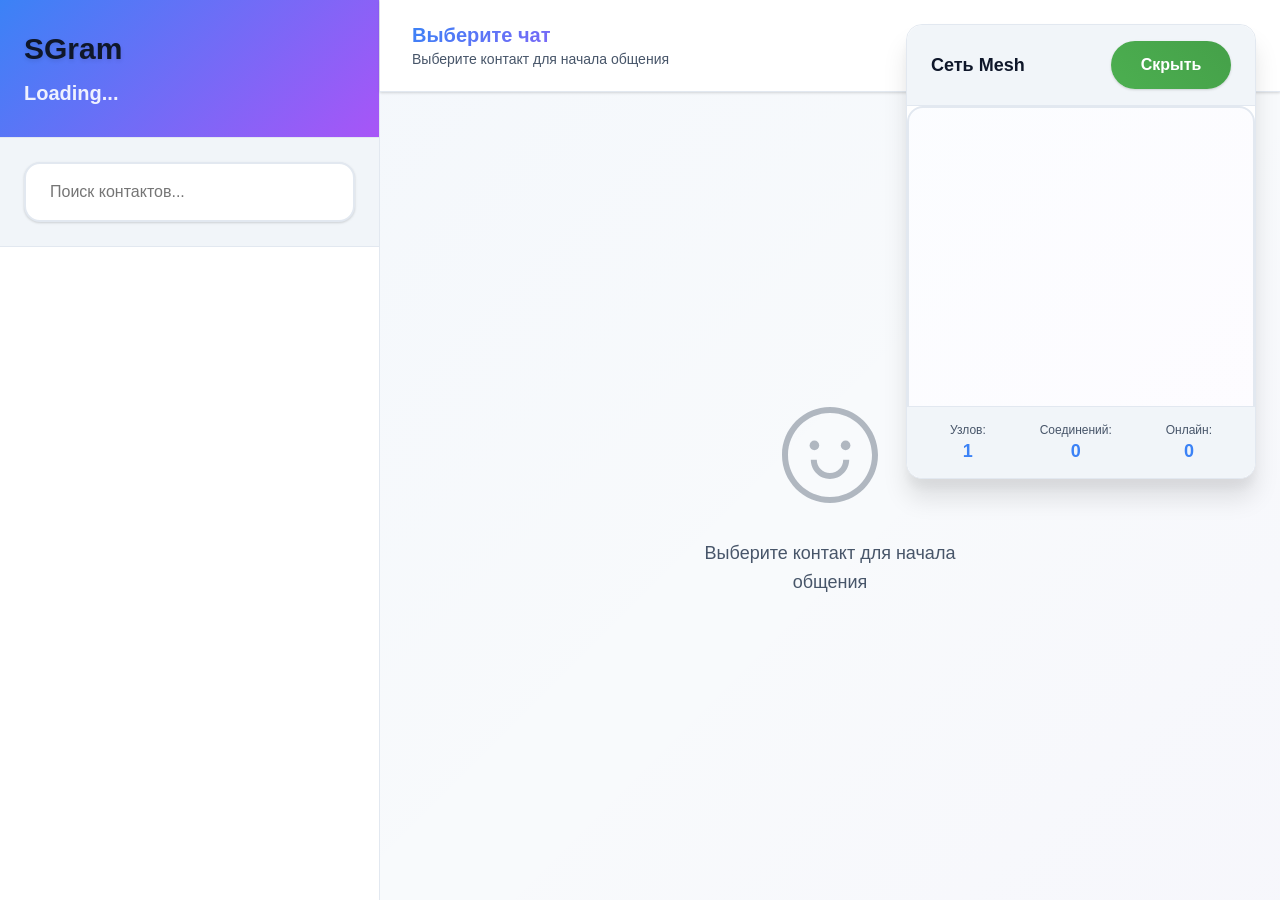
==== commit 0f7e4f0b: "govno(" ====
--- a/frontend/index.html
+++ b/frontend/index.html
@@ -61,6 +61,29 @@
                 </button>
             </div>
         </main>
+        
+        <!-- Mesh Network Visualization Panel -->
+        <div class="mesh-panel" id="mesh-panel">
+            <div class="mesh-header">
+                <h3>Сеть Mesh</h3>
+                <button id="toggle-mesh" class="btn btn--sm btn--secondary">Скрыть</button>
+            </div>
+            <div id="mesh-visualization" class="mesh-visualization"></div>
+            <div class="mesh-stats">
+                <div class="stat-item">
+                    <span class="stat-label">Узлов:</span>
+                    <span id="node-count" class="stat-value">0</span>
+                </div>
+                <div class="stat-item">
+                    <span class="stat-label">Соединений:</span>
+                    <span id="edge-count" class="stat-value">0</span>
+                </div>
+                <div class="stat-item">
+                    <span class="stat-label">Онлайн:</span>
+                    <span id="online-count" class="stat-value">0</span>
+                </div>
+            </div>
+        </div>
     </div>
 
     <div id="notification-container" class="notification-container"></div>
--- a/frontend/css/styles.css
+++ b/frontend/css/styles.css
@@ -1,133 +1,66 @@
 :root {
-    --color-white: rgb(255, 255, 255);
-    --color-black: rgb(0, 0, 0);
-    --color-cream-50: rgb(252, 252, 249);
-    --color-cream-100: rgb(255, 255, 253);
-    --color-gray-200: rgb(245, 245, 245);
-    --color-gray-300: rgb(167, 169, 169);
-    --color-gray-400: rgb(119, 124, 124);
-    --color-slate-500: rgb(98, 108, 113);
-    --color-brown-600: rgb(94, 82, 64);
-    --color-charcoal-700: rgb(31, 33, 33);
-    --color-charcoal-800: rgb(38, 40, 40);
-    --color-slate-900: rgb(19, 52, 59);
-    --color-teal-300: rgb(50, 184, 198);
-    --color-teal-400: rgb(45, 166, 178);
-    --color-teal-500: rgb(33, 128, 141);
-    --color-teal-600: rgb(29, 116, 128);
-    --color-teal-700: rgb(26, 104, 115);
-    --color-teal-800: rgb(41, 150, 161);
-    --color-red-400: rgb(255, 84, 89);
-    --color-red-500: rgb(192, 21, 47);
-    --color-orange-400: rgb(230, 129, 97);
-    --color-orange-500: rgb(168, 75, 47);
-
-    --color-brown-600-rgb: 94, 82, 64;
-    --color-teal-500-rgb: 33, 128, 141;
-    --color-slate-900-rgb: 19, 52, 59;
-    --color-slate-500-rgb: 98, 108, 113;
-    --color-red-500-rgb: 192, 21, 47;
-    --color-red-400-rgb: 255, 84, 89;
-    --color-orange-500-rgb: 168, 75, 47;
-    --color-orange-400-rgb: 230, 129, 97;
-
-    --color-bg-1: rgba(59, 130, 246, 0.1);
-    --color-bg-2: rgba(245, 158, 11, 0.1);
-    --color-bg-3: rgba(34, 197, 94, 0.1);
-    --color-bg-4: rgba(239, 68, 68, 0.1);
-    --color-bg-5: rgba(147, 51, 234, 0.1);
-    --color-bg-6: rgba(249, 115, 22, 0.1);
-    --color-bg-7: rgba(236, 72, 153, 0.1);
-    --color-bg-8: rgba(6, 182, 212, 0.1);
-
-    --color-background: var(--color-cream-50);
-    --color-surface: var(--color-cream-100);
-    --color-text: var(--color-slate-900);
-    --color-text-secondary: var(--color-slate-500);
-    --color-text-username: var(--color-orange-500);
-    --color-primary: var(--color-teal-500);
-    --color-primary-hover: var(--color-teal-600);
-    --color-primary-active: var(--color-teal-700);
-    --color-secondary: rgba(var(--color-brown-600-rgb), 0.12);
-    --color-secondary-hover: rgba(var(--color-brown-600-rgb), 0.2);
-    --color-secondary-active: rgba(var(--color-brown-600-rgb), 0.25);
-    --color-border: rgba(var(--color-brown-600-rgb), 0.2);
-    --color-btn-primary-text: var(--color-cream-50);
-    --color-card-border: rgba(var(--color-brown-600-rgb), 0.12);
-    --color-card-border-inner: rgba(var(--color-brown-600-rgb), 0.12);
-    --color-error: var(--color-red-500);
-    --color-success: var(--color-teal-500);
-    --color-warning: var(--color-orange-500);
-    --color-info: var(--color-slate-500);
-    --color-focus-ring: rgba(var(--color-teal-500-rgb), 0.4);
-    --color-select-caret: rgba(var(--color-slate-900-rgb), 0.8);
-
-    --focus-ring: 0 0 0 3px var(--color-focus-ring);
-    --focus-outline: 2px solid var(--color-primary);
-    --status-bg-opacity: 0.15;
-    --status-border-opacity: 0.25;
-    --select-caret-light: url("data:image/svg+xml,%3Csvg xmlns='http://www.w3.org/2000/svg' width='16' height='16' viewBox='0 0 24 24' fill='none' stroke='%23134252' stroke-width='2' stroke-linecap='round' stroke-linejoin='round'%3E%3Cpolyline points='6 9 12 15 18 9'%3E%3C/polyline%3E%3C/svg%3E");
-    --select-caret-dark: url("data:image/svg+xml,%3Csvg xmlns='http://www.w3.org/2000/svg' width='16' height='16' viewBox='0 0 24 24' fill='none' stroke='%23f5f5f5' stroke-width='2' stroke-linecap='round' stroke-linejoin='round'%3E%3Cpolyline points='6 9 12 15 18 9'%3E%3C/polyline%3E%3C/svg%3E");
-
-    --color-success-rgb: 33, 128, 141;
-    --color-error-rgb: 192, 21, 47;
-    --color-warning-rgb: 168, 75, 47;
-    --color-info-rgb: 98, 108, 113;
-
-    --font-family-base: "FKGroteskNeue", "Geist", "Inter", -apple-system, BlinkMacSystemFont, "Segoe UI", Roboto, sans-serif;
-    --font-family-mono: "Berkeley Mono", ui-monospace, SFMono-Regular, Menlo, Monaco, Consolas, monospace;
-    --font-size-xs: 11px;
-    --font-size-sm: 12px;
-    --font-size-base: 14px;
-    --font-size-md: 14px;
-    --font-size-lg: 16px;
-    --font-size-xl: 18px;
-    --font-size-2xl: 20px;
-    --font-size-3xl: 24px;
-    --font-size-4xl: 30px;
-    --font-weight-normal: 400;
-    --font-weight-medium: 500;
-    --font-weight-semibold: 550;
-    --font-weight-bold: 600;
-    --line-height-tight: 1.2;
-    --line-height-normal: 1.5;
-    --letter-spacing-tight: -0.01em;
-
-    --space-0: 0;
-    --space-1: 1px;
-    --space-2: 2px;
-    --space-4: 4px;
-    --space-6: 6px;
-    --space-8: 8px;
-    --space-10: 10px;
-    --space-12: 12px;
-    --space-16: 16px;
-    --space-20: 20px;
-    --space-24: 24px;
-    --space-32: 32px;
-
-    --radius-sm: 6px;
-    --radius-base: 8px;
-    --radius-md: 10px;
-    --radius-lg: 12px;
+    /* Brighter, more vibrant color scheme */
+    --color-primary: rgb(59, 130, 246); /* Bright blue */
+    --color-primary-hover: rgb(37, 99, 235);
+    --color-primary-active: rgb(29, 78, 216);
+    --color-secondary: rgb(168, 85, 247); /* Bright purple */
+    --color-secondary-hover: rgb(147, 51, 234);
+    --color-accent: rgb(34, 197, 94); /* Bright green */
+    --color-accent-hover: rgb(22, 163, 74);
+    --color-warning: rgb(251, 146, 60); /* Bright orange */
+    --color-error: rgb(239, 68, 68); /* Bright red */
+    --color-success: rgb(34, 197, 94); /* Bright green */
+    
+    /* Enhanced background colors */
+    --color-background: rgb(248, 250, 252);
+    --color-surface: rgb(255, 255, 255);
+    --color-surface-alt: rgb(241, 245, 249);
+    --color-text: rgb(15, 23, 42);
+    --color-text-secondary: rgb(71, 85, 105);
+    --color-text-muted: rgb(148, 163, 184);
+    
+    /* Border and shadow improvements */
+    --color-border: rgb(226, 232, 240);
+    --color-border-hover: rgb(203, 213, 225);
+    --color-shadow: rgba(0, 0, 0, 0.1);
+    --color-shadow-strong: rgba(0, 0, 0, 0.15);
+    
+    /* Enhanced spacing */
+    --space-xs: 4px;
+    --space-sm: 8px;
+    --space-md: 16px;
+    --space-lg: 24px;
+    --space-xl: 32px;
+    --space-2xl: 48px;
+    --space-3xl: 64px;
+    
+    /* Enhanced typography */
+    --font-size-xs: 12px;
+    --font-size-sm: 14px;
+    --font-size-base: 16px;
+    --font-size-lg: 18px;
+    --font-size-xl: 20px;
+    --font-size-2xl: 24px;
+    --font-size-3xl: 30px;
+    --font-size-4xl: 36px;
+    
+    /* Enhanced radius */
+    --radius-sm: 8px;
+    --radius-base: 12px;
+    --radius-lg: 16px;
+    --radius-xl: 20px;
     --radius-full: 9999px;
-
-    --shadow-xs: 0 1px 2px rgba(0, 0, 0, 0.02);
-    --shadow-sm: 0 1px 3px rgba(0, 0, 0, 0.04), 0 1px 2px rgba(0, 0, 0, 0.02);
-    --shadow-md: 0 4px 6px -1px rgba(0, 0, 0, 0.04), 0 2px 4px -1px rgba(0, 0, 0, 0.02);
-    --shadow-lg: 0 10px 15px -3px rgba(0, 0, 0, 0.04), 0 4px 6px -2px rgba(0, 0, 0, 0.02);
-    --shadow-inset-sm: inset 0 1px 0 rgba(255, 255, 255, 0.15), inset 0 -1px 0 rgba(0, 0, 0, 0.03);
-
-    --duration-fast: 150ms;
-    --duration-normal: 250ms;
-    --ease-standard: cubic-bezier(0.16, 1, 0.3, 1);
-
-    --container-sm: 640px;
-    --container-md: 768px;
-    --container-lg: 1024px;
-    --container-xl: 1280px;
-
-    --gradient-primary: linear-gradient(135deg, var(--color-teal-500), var(--color-teal-600));
+    
+    /* Enhanced shadows */
+    --shadow-sm: 0 1px 3px rgba(0, 0, 0, 0.1), 0 1px 2px rgba(0, 0, 0, 0.06);
+    --shadow-md: 0 4px 6px rgba(0, 0, 0, 0.1), 0 2px 4px rgba(0, 0, 0, 0.06);
+    --shadow-lg: 0 10px 15px rgba(0, 0, 0, 0.1), 0 4px 6px rgba(0, 0, 0, 0.05);
+    --shadow-xl: 0 20px 25px rgba(0, 0, 0, 0.1), 0 10px 10px rgba(0, 0, 0, 0.04);
+    
+    /* Gradients */
+    --gradient-primary: linear-gradient(135deg, var(--color-primary), var(--color-secondary));
+    --gradient-accent: linear-gradient(135deg, var(--color-accent), var(--color-primary));
+    --gradient-warm: linear-gradient(135deg, var(--color-warning), var(--color-error));
 }
 
 @media (prefers-color-scheme: dark) {
@@ -362,73 +295,85 @@
     padding: 0;
 }
 
+/* Enhanced button styles */
 .btn {
     display: inline-flex;
     align-items: center;
     justify-content: center;
-    padding: var(--space-8) var(--space-16);
-    border-radius: var(--radius-base);
+    padding: var(--space-md) var(--space-xl);
+    border-radius: var(--radius-lg);
     font-size: var(--font-size-base);
-    font-weight: 500;
+    font-weight: 600;
     line-height: 1.5;
     cursor: pointer;
     transition: all var(--duration-normal) var(--ease-standard);
     border: none;
     text-decoration: none;
     position: relative;
+    min-height: 48px;
+    min-width: 120px;
+    box-shadow: var(--shadow-sm);
 }
 
 .btn:focus-visible {
     outline: none;
-    box-shadow: var(--focus-ring);
+    box-shadow: 0 0 0 3px rgba(59, 130, 246, 0.3);
 }
 
 .btn--primary {
-    background: var(--color-primary);
-    color: var(--color-btn-primary-text);
+    background: var(--gradient-primary);
+    color: white;
+    font-weight: 700;
 }
 
 .btn--primary:hover {
     background: var(--color-primary-hover);
+    transform: translateY(-2px);
+    box-shadow: var(--shadow-lg);
 }
 
 .btn--primary:active {
     background: var(--color-primary-active);
+    transform: translateY(0);
+    box-shadow: var(--shadow-sm);
 }
 
 .btn--secondary {
-    background: var(--color-secondary);
+    background: var(--color-surface);
     color: var(--color-text);
+    border: 2px solid var(--color-border);
 }
 
 .btn--secondary:hover {
-    background: var(--color-secondary-hover);
-}
-
-.btn--secondary:active {
-    background: var(--color-secondary-active);
-}
-
-.btn--outline {
-    background: transparent;
-    border: 1px solid var(--color-border);
-    color: var(--color-text);
-}
-
-.btn--outline:hover {
-    background: var(--color-secondary);
+    background: var(--color-surface-alt);
+    border-color: var(--color-primary);
+    transform: translateY(-1px);
+    box-shadow: var(--shadow-md);
+}
+
+.btn--accent {
+    background: var(--gradient-accent);
+    color: white;
+    font-weight: 700;
+}
+
+.btn--accent:hover {
+    transform: translateY(-2px);
+    box-shadow: var(--shadow-lg);
+}
+
+.btn--lg {
+    padding: var(--space-lg) var(--space-2xl);
+    font-size: var(--font-size-lg);
+    min-height: 56px;
+    border-radius: var(--radius-xl);
 }
 
 .btn--sm {
-    padding: var(--space-4) var(--space-12);
+    padding: var(--space-sm) var(--space-md);
     font-size: var(--font-size-sm);
-    border-radius: var(--radius-sm);
-}
-
-.btn--lg {
-    padding: var(--space-10) var(--space-20);
-    font-size: var(--font-size-lg);
-    border-radius: var(--radius-md);
+    min-height: 36px;
+    border-radius: var(--radius-base);
 }
 
 .btn--full-width {
@@ -440,53 +385,52 @@
     cursor: not-allowed;
 }
 
+/* Enhanced form controls */
 .form-control {
     display: block;
     width: 100%;
-    padding: var(--space-8) var(--space-12);
-    font-size: var(--font-size-md);
+    padding: var(--space-md) var(--space-lg);
+    font-size: var(--font-size-base);
     line-height: 1.5;
     color: var(--color-text);
     background-color: var(--color-surface);
-    border: 1px solid var(--color-border);
-    border-radius: var(--radius-base);
-    transition: border-color var(--duration-fast) var(--ease-standard), box-shadow var(--duration-fast) var(--ease-standard);
+    border: 2px solid var(--color-border);
+    border-radius: var(--radius-lg);
+    transition: all var(--duration-normal) var(--ease-standard);
+    min-height: 48px;
+    box-shadow: var(--shadow-sm);
+}
+
+.form-control:focus {
+    border-color: var(--color-primary);
+    outline: none;
+    box-shadow: 0 0 0 3px rgba(59, 130, 246, 0.1), var(--shadow-md);
+    transform: translateY(-1px);
+}
+
+.form-control:hover {
+    border-color: var(--color-border-hover);
+    box-shadow: var(--shadow-md);
 }
 
 textarea.form-control {
     font-family: var(--font-family-base);
     font-size: var(--font-size-base);
+    resize: vertical;
+    min-height: 120px;
 }
 
 select.form-control {
-    padding: var(--space-8) var(--space-12);
+    padding: var(--space-md) var(--space-lg);
     -webkit-appearance: none;
     -moz-appearance: none;
     appearance: none;
-    background-image: var(--select-caret-light);
+    background-image: url("data:image/svg+xml,%3Csvg xmlns='http://www.w3.org/2000/svg' width='16' height='16' viewBox='0 0 24 24' fill='none' stroke='%23374151' stroke-width='2' stroke-linecap='round' stroke-linejoin='round'%3E%3Cpolyline points='6 9 12 15 18 9'%3E%3C/polyline%3E%3C/svg%3E");
     background-repeat: no-repeat;
-    background-position: right var(--space-12) center;
+    background-position: right var(--space-lg) center;
     background-size: 16px;
-    padding-right: var(--space-32);
-}
-
-@media (prefers-color-scheme: dark) {
-    select.form-control {
-        background-image: var(--select-caret-dark);
-    }
-}
-
-[data-color-scheme="dark"] select.form-control {
-    background-image: var(--select-caret-dark);
-}
-
-[data-color-scheme="light"] select.form-control {
-    background-image: var(--select-caret-light);
-}
-
-.form-control:focus {
-    border-color: var(--color-primary);
-    outline: var(--focus-outline);
+    padding-right: var(--space-2xl);
+    cursor: pointer;
 }
 
 .form-label {
@@ -500,187 +444,211 @@
     margin-bottom: var(--space-16);
 }
 
+/* Enhanced app layout */
 .app-container {
     display: flex;
     height: 100vh;
     overflow: hidden;
     background: var(--color-background);
+    font-family: -apple-system, BlinkMacSystemFont, 'Segoe UI', Roboto, sans-serif;
 }
 
 .sidebar {
-    width: 340px;
+    width: 380px;
     background: var(--color-surface);
     border-right: 1px solid var(--color-border);
     display: flex;
     flex-direction: column;
+    box-shadow: var(--shadow-md);
 }
 
 .sidebar-header {
-    padding: var(--space-24) var(--space-20);
+    padding: var(--space-xl) var(--space-lg);
     border-bottom: 1px solid var(--color-border);
+    background: var(--gradient-primary);
+    color: white;
 }
 
 .logo {
     font-size: var(--font-size-3xl);
-    font-weight: var(--font-weight-bold);
+    font-weight: 800;
+    margin: 0 0 var(--space-md) 0;
+    text-shadow: 0 2px 4px rgba(0, 0, 0, 0.1);
+}
+
+.current-username {
+    font-size: var(--font-size-xl);
+    display: block;
+    font-weight: 600;
+    opacity: 0.9;
+}
+
+.search-container {
+    padding: var(--space-lg);
+    border-bottom: 1px solid var(--color-border);
+    background: var(--color-surface-alt);
+}
+
+.peers-list {
+    flex: 1;
+    overflow-y: auto;
+    padding: var(--space-sm) 0;
+}
+
+.peer-item {
+    display: flex;
+    align-items: center;
+    gap: var(--space-md);
+    padding: var(--space-lg) var(--space-lg);
+    cursor: pointer;
+    transition: all var(--duration-normal) var(--ease-standard);
+    border-left: 4px solid transparent;
+    position: relative;
+}
+
+.peer-item:hover {
+    background: var(--color-surface-alt);
+    transform: translateX(2px);
+}
+
+.peer-item.active {
+    background: linear-gradient(90deg, rgba(59, 130, 246, 0.1), transparent);
+    border-left-color: var(--color-primary);
+}
+
+.peer-item.active::before {
+    content: '';
+    position: absolute;
+    left: 0;
+    top: 0;
+    bottom: 0;
+    width: 4px;
+    background: var(--gradient-primary);
+}
+
+.avatar {
+    width: 52px;
+    height: 52px;
+    border-radius: var(--radius-full);
+    background: var(--gradient-primary);
+    display: flex;
+    align-items: center;
+    justify-content: center;
+    font-weight: 700;
+    font-size: var(--font-size-lg);
+    color: white;
+    flex-shrink: 0;
+    box-shadow: var(--shadow-md);
+}
+
+.peer-info {
+    flex: 1;
+    min-width: 0;
+}
+
+.peer-name {
+    font-weight: 700;
+    font-size: var(--font-size-base);
+    color: var(--color-text);
+    margin-bottom: var(--space-xs);
+}
+
+.peer-meta {
+    display: flex;
+    align-items: center;
+    gap: var(--space-sm);
+    font-size: var(--font-size-sm);
+    color: var(--color-text-secondary);
+}
+
+.peer-ping {
+    display: flex;
+    align-items: center;
+    gap: var(--space-xs);
+}
+
+.ping-dot {
+    width: 8px;
+    height: 8px;
+    border-radius: var(--radius-full);
+    animation: pulse 2s infinite;
+}
+
+.ping-dot.online {
+    background: var(--color-success);
+    box-shadow: 0 0 8px rgba(34, 197, 94, 0.4);
+}
+
+.ping-dot.offline {
+    background: var(--color-error);
+    box-shadow: 0 0 8px rgba(239, 68, 68, 0.4);
+}
+
+@keyframes pulse {
+
+    0%,
+    100% {
+        opacity: 1;
+        transform: scale(1);
+    }
+
+    50% {
+        opacity: 0.6;
+        transform: scale(0.8);
+    }
+}
+
+/* Enhanced chat container */
+.chat-container {
+    flex: 1;
+    display: flex;
+    flex-direction: column;
+    background: var(--color-background);
+}
+
+.chat-header {
+    padding: var(--space-lg) var(--space-xl);
+    background: var(--color-surface);
+    border-bottom: 1px solid var(--color-border);
+    display: flex;
+    align-items: center;
+    justify-content: space-between;
+    box-shadow: var(--shadow-sm);
+}
+
+.chat-user-info {
+    display: flex;
+    align-items: center;
+    gap: var(--space-md);
+}
+
+.user-details h3 {
+    font-size: var(--font-size-xl);
+    font-weight: 700;
+    margin-bottom: var(--space-xs);
     background: var(--gradient-primary);
     -webkit-background-clip: text;
     -webkit-text-fill-color: transparent;
     background-clip: text;
-    margin: 0 0 var(--space-12) 0;
-}
-
-.current-username {
-    font-size: var(--font-size-2xl);
-    color: var(--color-text-username);
-    display: block;
-    font-weight: var(--font-weight-medium);
-}
-
-.search-container {
-    padding: var(--space-16) var(--space-20);
-    border-bottom: 1px solid var(--color-border);
-}
-
-.peers-list {
-    flex: 1;
-    overflow-y: auto;
-    padding: var(--space-8) 0;
-}
-
-.peer-item {
-    display: flex;
-    align-items: center;
-    gap: var(--space-12);
-    padding: var(--space-12) var(--space-20);
-    cursor: pointer;
-    transition: background var(--duration-fast) var(--ease-standard);
-    border-left: 3px solid transparent;
-}
-
-.peer-item:hover {
-    background: var(--color-secondary);
-}
-
-.peer-item.active {
-    background: var(--color-secondary);
-    border-left-color: var(--color-primary);
-}
-
-.avatar {
-    width: 44px;
-    height: 44px;
-    border-radius: var(--radius-full);
-    background: var(--gradient-primary);
-    display: flex;
-    align-items: center;
-    justify-content: center;
-    font-weight: var(--font-weight-semibold);
-    font-size: var(--font-size-lg);
-    color: var(--color-btn-primary-text);
-    flex-shrink: 0;
-}
-
-.peer-info {
-    flex: 1;
-    min-width: 0;
-}
-
-.peer-name {
-    font-weight: var(--font-weight-semibold);
-    font-size: var(--font-size-base);
-    color: var(--color-text);
-    margin-bottom: var(--space-2);
-}
-
-.peer-meta {
-    display: flex;
-    align-items: center;
-    gap: var(--space-8);
-    font-size: var(--font-size-sm);
-    color: var(--color-text-secondary);
-}
-
-.peer-ping {
-    display: flex;
-    align-items: center;
-    gap: var(--space-4);
-}
-
-.ping-dot {
-    width: var(--space-6);
-    height: var(--space-6);
-    border-radius: var(--radius-full);
-    animation: pulse 2s infinite;
-}
-
-.ping-dot.online {
-    background: var(--color-success);
-}
-
-.ping-dot.offline {
-    background: var(--color-error);
-}
-
-@keyframes pulse {
-
-    0%,
-    100% {
-        opacity: 1;
-        transform: scale(1);
-    }
-
-    50% {
-        opacity: 0.6;
-        transform: scale(0.8);
-    }
-}
-
-.chat-container {
-    flex: 1;
-    display: flex;
-    flex-direction: column;
-    background: var(--color-background);
-}
-
-.chat-header {
-    padding: var(--space-16) var(--space-24);
-    background: var(--color-surface);
-    border-bottom: 1px solid var(--color-border);
-    display: flex;
-    align-items: center;
-    justify-content: space-between;
-}
-
-.chat-user-info {
-    display: flex;
-    align-items: center;
-    gap: var(--space-12);
-}
-
-.user-details h3 {
-    font-size: var(--font-size-lg);
-    font-weight: var(--font-weight-semibold);
-    margin-bottom: var(--space-2);
-    background: var(--gradient-primary);
-    -webkit-background-clip: text;
-    -webkit-text-fill-color: transparent;
-    background-clip: text;
 }
 
 .user-details p {
     font-size: var(--font-size-sm);
     color: var(--color-text-secondary);
     margin: 0;
+    font-weight: 500;
 }
 
 .messages-area {
     flex: 1;
     overflow-y: auto;
-    padding: var(--space-24);
+    padding: var(--space-xl);
     display: flex;
     flex-direction: column;
-    background: radial-gradient(circle at 20% 50%, rgba(var(--color-teal-500-rgb), 0.03), transparent 50%), radial-gradient(circle at 80% 80%, rgba(var(--color-teal-500-rgb), 0.03), transparent 50%);
+    background: linear-gradient(135deg, 
+        rgba(59, 130, 246, 0.02) 0%, 
+        transparent 50%, 
+        rgba(168, 85, 247, 0.02) 100%);
 }
 
 .empty-state {
@@ -690,24 +658,34 @@
     align-items: center;
     justify-content: center;
     color: var(--color-text-secondary);
-    gap: var(--space-16);
+    gap: var(--space-lg);
+    text-align: center;
 }
 
 .empty-state svg {
-    opacity: 0.3;
+    opacity: 0.4;
+    width: 120px;
+    height: 120px;
+}
+
+.empty-state p {
+    font-size: var(--font-size-lg);
+    font-weight: 500;
+    max-width: 300px;
+    line-height: 1.6;
 }
 
 .message {
     display: flex;
-    gap: var(--space-12);
-    margin-bottom: var(--space-16);
+    gap: var(--space-md);
+    margin-bottom: var(--space-lg);
     animation: slideIn var(--duration-normal) var(--ease-standard);
 }
 
 @keyframes slideIn {
     from {
         opacity: 0;
-        transform: translateY(var(--space-20));
+        transform: translateY(20px);
     }
 
     to {
@@ -721,29 +699,32 @@
 }
 
 .message-avatar {
-    width: 36px;
-    height: 36px;
+    width: 40px;
+    height: 40px;
     border-radius: var(--radius-full);
     background: var(--gradient-primary);
     display: flex;
     align-items: center;
     justify-content: center;
-    font-weight: var(--font-weight-semibold);
-    font-size: var(--font-size-md);
+    font-weight: 700;
+    font-size: var(--font-size-base);
     flex-shrink: 0;
-    color: var(--color-btn-primary-text);
+    color: white;
+    box-shadow: var(--shadow-sm);
 }
 
 .message-content {
-    max-width: 60%;
+    max-width: 70%;
 }
 
 .message-bubble {
-    padding: var(--space-12) var(--space-16);
+    padding: var(--space-md) var(--space-lg);
     border-radius: var(--radius-lg);
     word-wrap: break-word;
-    line-height: 1.4;
+    line-height: 1.5;
     position: relative;
+    box-shadow: var(--shadow-sm);
+    font-size: var(--font-size-base);
 }
 
 .message.received .message-bubble {
@@ -754,21 +735,22 @@
 
 .message.sent .message-bubble {
     background: var(--gradient-primary);
-    color: var(--color-btn-primary-text);
+    color: white;
     border-bottom-right-radius: var(--radius-sm);
-    font-weight: var(--font-weight-medium);
+    font-weight: 600;
 }
 
 .message-time {
     font-size: var(--font-size-xs);
-    color: var(--color-text-secondary);
-    margin-top: var(--space-4);
+    color: var(--color-text-muted);
+    margin-top: var(--space-xs);
     display: block;
+    font-weight: 500;
 }
 
 .message.sent .message-time {
     text-align: right;
-    color: rgba(var(--color-slate-900-rgb), 0.6);
+    color: rgba(255, 255, 255, 0.7);
 }
 
 .file-preview {
@@ -824,17 +806,633 @@
 .file-progress-bar {
     height: 100%;
     width: 0%;
-    background: linear-gradient(90deg, var(--color-primary), var(--color-primary-hover));
-    transition: width 160ms linear;
+    background: var(--gradient-primary);
+    transition: width 300ms ease;
+    border-radius: var(--radius-full);
 }
 
 .message-input-wrapper {
-    padding: var(--space-16) var(--space-24);
+    padding: var(--space-lg) var(--space-xl);
     background: var(--color-surface);
     border-top: 1px solid var(--color-border);
     display: flex;
     align-items: center;
-    gap: var(--space-12);
+    gap: var(--space-md);
+    box-shadow: 0 -2px 8px rgba(0, 0, 0, 0.05);
+}
+
+#message-input {
+    flex: 1;
+    min-height: 52px;
+    max-height: 120px;
+    resize: none;
+    font-size: var(--font-size-base);
+    padding: var(--space-md) var(--space-lg);
+    border: 2px solid var(--color-border);
+    border-radius: var(--radius-xl);
+    background: var(--color-surface);
+    transition: all var(--duration-normal) var(--ease-standard);
+    font-family: inherit;
+}
+
+#message-input:focus {
+    outline: none;
+    border-color: var(--color-primary);
+    box-shadow: 0 0 0 3px rgba(59, 130, 246, 0.1);
+    transform: translateY(-1px);
+}
+
+#message-input::placeholder {
+    color: var(--color-text-muted);
+    font-weight: 500;
+}
+
+#send-btn {
+    min-height: 52px;
+    min-width: 52px;
+    padding: 0;
+    border-radius: var(--radius-full);
+    background: var(--gradient-primary);
+    color: white;
+    border: none;
+    cursor: pointer;
+    display: flex;
+    align-items: center;
+    justify-content: center;
+    transition: all var(--duration-normal) var(--ease-standard);
+    box-shadow: var(--shadow-md);
+}
+
+#send-btn:hover {
+    transform: scale(1.05);
+    box-shadow: var(--shadow-lg);
+}
+
+#send-btn:active {
+    transform: scale(0.95);
+}
+
+#send-btn:disabled {
+    opacity: 0.5;
+    cursor: not-allowed;
+    transform: none;
+}
+
+#attach-btn {
+    min-height: 52px;
+    min-width: 52px;
+    padding: 0;
+    border-radius: var(--radius-full);
+    background: var(--color-surface-alt);
+    color: var(--color-text-secondary);
+    border: 2px solid var(--color-border);
+    cursor: pointer;
+    display: flex;
+    align-items: center;
+    justify-content: center;
+    transition: all var(--duration-normal) var(--ease-standard);
+}
+
+#attach-btn:hover {
+    background: var(--color-primary);
+    color: white;
+    border-color: var(--color-primary);
+    transform: scale(1.05);
+    box-shadow: var(--shadow-md);
+}
+
+.peer-item.disabled {
+    opacity: 0.6;
+    cursor: not-allowed;
+    background: var(--color-surface-alt);
+}
+
+.peer-item.disabled:hover {
+    background: var(--color-surface-alt);
+    transform: none;
+}
+
+.peer-status-indicator {
+    font-size: var(--font-size-xs);
+    color: var(--color-error);
+    font-weight: 500;
+    margin-left: var(--space-sm);
+}
+
+.chat-indicator {
+    font-size: var(--font-size-sm);
+    margin-left: var(--space-sm);
+}
+
+.last-seen {
+    font-size: var(--font-size-xs);
+    color: var(--color-text-muted);
+    font-weight: 400;
+    margin-left: var(--space-sm);
+}
+
+.empty-state {
+    flex: 1;
+    display: flex;
+    flex-direction: column;
+    align-items: center;
+    justify-content: center;
+    color: var(--color-text-secondary);
+    gap: var(--space-lg);
+    text-align: center;
+    padding: var(--space-2xl);
+}
+
+.empty-icon {
+    font-size: 48px;
+    opacity: 0.5;
+    margin-bottom: var(--space-md);
+}
+
+.empty-title {
+    font-size: var(--font-size-xl);
+    font-weight: 600;
+    color: var(--color-text);
+    margin-bottom: var(--space-sm);
+}
+
+.empty-description {
+    font-size: var(--font-size-base);
+    color: var(--color-text-secondary);
+    line-height: 1.5;
+    max-width: 300px;
+}
+
+.status-dot {
+    width: 8px;
+    height: 8px;
+    border-radius: 50%;
+    display: inline-block;
+    margin-right: 4px;
+}
+
+.status-dot.online {
+    background-color: #4CAF50;
+    box-shadow: 0 0 4px rgba(76, 175, 80, 0.5);
+}
+
+.status-dot.offline {
+    background-color: #666666;
+}
+
+.peer-item.online {
+    border-left: 3px solid var(--color-teal-500);
+}
+
+.peer-item.offline {
+    border-left: 3px solid var(--color-slate-400);
+    opacity: 0.7;
+}
+
+.network-canvas {
+    width: 100%;
+    height: 400px;
+    border: 2px solid rgba(255,255,255,0.3);
+    border-radius: 10px;
+    background: rgba(0,0,0,0.2);
+}
+
+.node-info {
+    position: absolute;
+    background: rgba(0,0,0,0.8);
+    color: white;
+    padding: 10px;
+    border-radius: 8px;
+    font-size: 12px;
+    display: none;
+    z-index: 1000;
+    pointer-events: none;
+}
+
+.message-log {
+    background: rgba(255,255,255,0.1);
+    backdrop-filter: blur(10px);
+    border-radius: 15px;
+    padding: 20px;
+    border: 1px solid rgba(255,255,255,0.2);
+    max-height: 300px;
+    overflow-y: auto;
+}
+
+.log-entry {
+    padding: 5px 0;
+    border-bottom: 1px solid rgba(255,255,255,0.1);
+}
+
+.log-entry.success {
+    color: #4CAF50;
+}
+
+.log-entry.error {
+    color: #f44336;
+}
+
+.log-entry.warning {
+    color: #ff9800;
+}
+
+.log-entry.info {
+    color: #00d9ff;
+}
+
+.timestamp {
+    opacity: 0.7;
+    margin-right: 8px;
+}
+
+.test-controls {
+    display: grid;
+    grid-template-columns: 1fr 1fr;
+    gap: 20px;
+    margin-bottom: 30px;
+}
+
+.control-group {
+    background: rgba(255,255,255,0.1);
+    backdrop-filter: blur(10px);
+    border-radius: 15px;
+    padding: 20px;
+    border: 1px solid rgba(255,255,255,0.2);
+}
+
+.button-grid {
+    display: grid;
+    grid-template-columns: 1fr 1fr;
+    gap: 10px;
+}
+
+.result-card {
+    background: rgba(255,255,255,0.1);
+    backdrop-filter: blur(10px);
+    border-radius: 15px;
+    padding: 20px;
+    border: 1px solid rgba(255,255,255,0.2);
+    margin-bottom: 15px;
+}
+
+.result-card.success {
+    border-left: 4px solid #4CAF50;
+}
+
+.result-card.warning {
+    border-left: 4px solid #ff9800;
+}
+
+.result-card.error {
+    border-left: 4px solid #f44336;
+}
+
+.sub-result {
+    display: flex;
+    justify-content: space-between;
+    padding: 5px 0;
+    font-size: 0.9em;
+}
+
+.sub-result.completed {
+    color: #4CAF50;
+}
+
+.sub-result.failed {
+    color: #f44336;
+}
+
+.sub-result.error {
+    color: #f44336;
+}
+
+.test-log {
+    background: rgba(255,255,255,0.1);
+    backdrop-filter: blur(10px);
+    border-radius: 15px;
+    padding: 20px;
+    border: 1px solid rgba(255,255,255,0.2);
+    max-height: 400px;
+    overflow-y: auto;
+}
+
+@media (max-width: 768px) {
+    .test-controls {
+        grid-template-columns: 1fr;
+    }
+    
+    .button-grid {
+        grid-template-columns: 1fr;
+    }
+    
+    .nav-buttons {
+        flex-wrap: wrap;
+        gap: 5px;
+    }
+    
+    .nav-btn {
+        font-size: 0.8em;
+        padding: 6px 12px;
+    }
+    
+    .nav-brand {
+        font-size: 1.2em;
+    }
+    
+    .nav-brand .logo {
+        width: 30px;
+        height: 30px;
+    }
+}
+
+.login-container {
+    max-width: 400px;
+    margin: 120px auto;
+    padding: 40px;
+    background: rgba(255,255,255,0.1);
+    backdrop-filter: blur(10px);
+    border-radius: 15px;
+    border: 1px solid rgba(255,255,255,0.2);
+}
+
+.login-header {
+    text-align: center;
+    margin-bottom: 30px;
+}
+
+.login-header h1 {
+    color: white;
+    margin-bottom: 10px;
+    font-size: 2em;
+}
+
+.login-header p {
+    color: rgba(255,255,255,0.8);
+    margin: 0;
+}
+
+.login-form {
+    display: flex;
+    flex-direction: column;
+    gap: 20px;
+}
+
+.login-btn {
+    background: linear-gradient(45deg, #00d9ff, #0099cc);
+    color: white;
+    border: none;
+    padding: 15px;
+    border-radius: 25px;
+    cursor: pointer;
+    font-size: 1.1em;
+    font-weight: bold;
+    transition: all 0.3s ease;
+}
+
+.login-btn:hover {
+    transform: translateY(-2px);
+    box-shadow: 0 5px 15px rgba(0, 217, 255, 0.3);
+}
+
+.peer-details {
+    font-size: 0.8em;
+    opacity: 0.7;
+    margin-top: 5px;
+}
+
+.peer-ip {
+    color: var(--color-teal-400);
+}
+
+.peer-last-seen {
+    color: var(--color-slate-400);
+}
+
+/* Chat placeholder */
+.chat-placeholder {
+    display: flex;
+    justify-content: center;
+    align-items: center;
+    min-height: 300px;
+    text-align: center;
+    color: var(--text-secondary);
+    font-style: italic;
+}
+
+.chat-placeholder-content {
+    background: var(--bg-secondary);
+    border-radius: 12px;
+    padding: 40px 30px;
+    text-align: center;
+    box-shadow: 0 4px 12px rgba(0, 0, 0, 0.1);
+    border: 1px solid var(--border);
+}
+
+.chat-placeholder h3 {
+    color: var(--primary);
+    margin-bottom: 15px;
+    font-size: 1.2em;
+}
+
+.chat-placeholder p {
+    margin-bottom: 20px;
+    opacity: 0.8;
+}
+
+.chat-placeholder button {
+    margin-top: 20px;
+    padding: 12px 24px;
+    font-size: 1em;
+    border-radius: 8px;
+    transition: all 0.3s ease;
+}
+
+.chat-placeholder button:hover {
+    transform: translateY(-2px);
+    box-shadow: 0 8px 25px rgba(0, 123, 255, 0.3);
+}
+
+/* Mesh Network Visualization Styles */
+.mesh-panel {
+    position: fixed;
+    right: var(--space-lg);
+    top: var(--space-lg);
+    width: 350px;
+    background: var(--color-surface);
+    border: 1px solid var(--color-border);
+    border-radius: var(--radius-lg);
+    box-shadow: var(--shadow-xl);
+    z-index: 1000;
+    transition: all var(--duration-normal) var(--ease-standard);
+}
+
+.mesh-panel.hidden {
+    transform: translateX(380px);
+}
+
+.mesh-header {
+    display: flex;
+    justify-content: space-between;
+    align-items: center;
+    padding: var(--space-md) var(--space-lg);
+    border-bottom: 1px solid var(--color-border);
+    background: var(--color-surface-alt);
+    border-radius: var(--radius-lg) var(--radius-lg) 0 0;
+}
+
+.mesh-header h3 {
+    margin: 0;
+    font-size: var(--font-size-lg);
+    font-weight: 700;
+    color: var(--color-text);
+}
+
+.mesh-visualization {
+    height: 300px;
+    position: relative;
+    overflow: hidden;
+}
+
+.mesh-stats {
+    display: flex;
+    justify-content: space-around;
+    padding: var(--space-md);
+    background: var(--color-surface-alt);
+    border-top: 1px solid var(--color-border);
+    border-radius: 0 0 var(--radius-lg) var(--radius-lg);
+}
+
+.stat-item {
+    text-align: center;
+}
+
+.stat-label {
+    display: block;
+    font-size: var(--font-size-xs);
+    color: var(--color-text-secondary);
+    font-weight: 500;
+    margin-bottom: var(--space-xs);
+}
+
+.stat-value {
+    display: block;
+    font-size: var(--font-size-lg);
+    font-weight: 700;
+    color: var(--color-primary);
+}
+
+.node-tooltip {
+    animation: fadeIn 0.2s ease;
+}
+
+@keyframes fadeIn {
+    from { opacity: 0; transform: translateY(-5px); }
+    to { opacity: 1; transform: translateY(0); }
+}
+
+/* Responsive adjustments */
+@media (max-width: 1200px) {
+    .mesh-panel {
+        width: 300px;
+        right: var(--space-md);
+        top: var(--space-md);
+    }
+}
+
+@media (max-width: 768px) {
+    .mesh-panel {
+        position: fixed;
+        right: 0;
+        top: 0;
+        width: 100%;
+        height: 100vh;
+        border-radius: 0;
+        z-index: 2000;
+    }
+    
+    .mesh-panel.hidden {
+        transform: translateX(100%);
+    }
+    
+    .mesh-visualization {
+        height: calc(100vh - 200px);
+    }
+}
+
+@keyframes fadeIn {
+    from {
+        opacity: 0;
+        transform: translateY(20px);
+    }
+    to {
+        opacity: 1;
+        transform: translateY(0);
+    }
+}
+
+.page-container.active {
+    animation: fadeIn 0.3s ease;
+}
+
+.btn {
+    background: linear-gradient(45deg, #4CAF50, #45a049);
+    color: white;
+    border: none;
+    padding: 12px 25px;
+    border-radius: 25px;
+    cursor: pointer;
+    font-size: 1em;
+    font-weight: bold;
+    transition: all 0.3s ease;
+    text-decoration: none;
+    display: inline-flex;
+    align-items: center;
+    gap: 5px;
+}
+
+.btn:hover {
+    transform: translateY(-2px);
+    box-shadow: 0 5px 15px rgba(76, 175, 80, 0.3);
+}
+
+.btn.secondary {
+    background: linear-gradient(45deg, #2196F3, #1976D2);
+}
+
+.btn.secondary:hover {
+    box-shadow: 0 5px 15px rgba(33, 150, 243, 0.3);
+}
+
+.btn.danger {
+    background: linear-gradient(45deg, #f44336, #d32f2f);
+}
+
+.btn.danger:hover {
+    box-shadow: 0 5px 15px rgba(244, 67, 54, 0.3);
+}
+
+.btn.success {
+    background: linear-gradient(45deg, #4CAF50, #45a049);
+}
+
+.btn.success:hover {
+    box-shadow: 0 5px 15px rgba(76, 175, 80, 0.3);
+}
+
+.btn.primary {
+    background: linear-gradient(45deg, #00d9ff, #0099cc);
+}
+
+.btn.primary:hover {
+    box-shadow: 0 5px 15px rgba(0, 217, 255, 0.3);
+}
+
+.btn.warning {
+    background: linear-gradient(45deg, #ff9800, #f57c00);
+}
+
+.btn.warning:hover {
+    box-shadow: 0 5px 15px rgba(255, 152, 0, 0.3);
 }
 
 .attach-btn {
@@ -1027,4 +1625,39 @@
 
 .notification-close:hover {
     color: var(--color-text);
+}
+
+.message.system {
+    justify-content: center;
+}
+
+.message.system .message-content {
+    max-width: 80%;
+}
+
+.message.system .message-bubble {
+    background: var(--color-gray-200);
+    color: var(--color-gray-400);
+    text-align: center;
+    font-style: italic;
+    font-size: 0.9em;
+    padding: 8px 12px;
+    border-radius: 12px;
+}
+
+.file-status {
+    font-size: 0.8em;
+    color: var(--color-text-secondary);
+    margin-top: 4px;
+    text-align: center;
+}
+
+.file-item[data-status="completed"] .file-status {
+    color: var(--color-teal-600);
+    font-weight: 500;
+}
+
+.file-item[data-status="failed"] .file-status {
+    color: var(--color-red-500);
+    font-weight: 500;
 }
